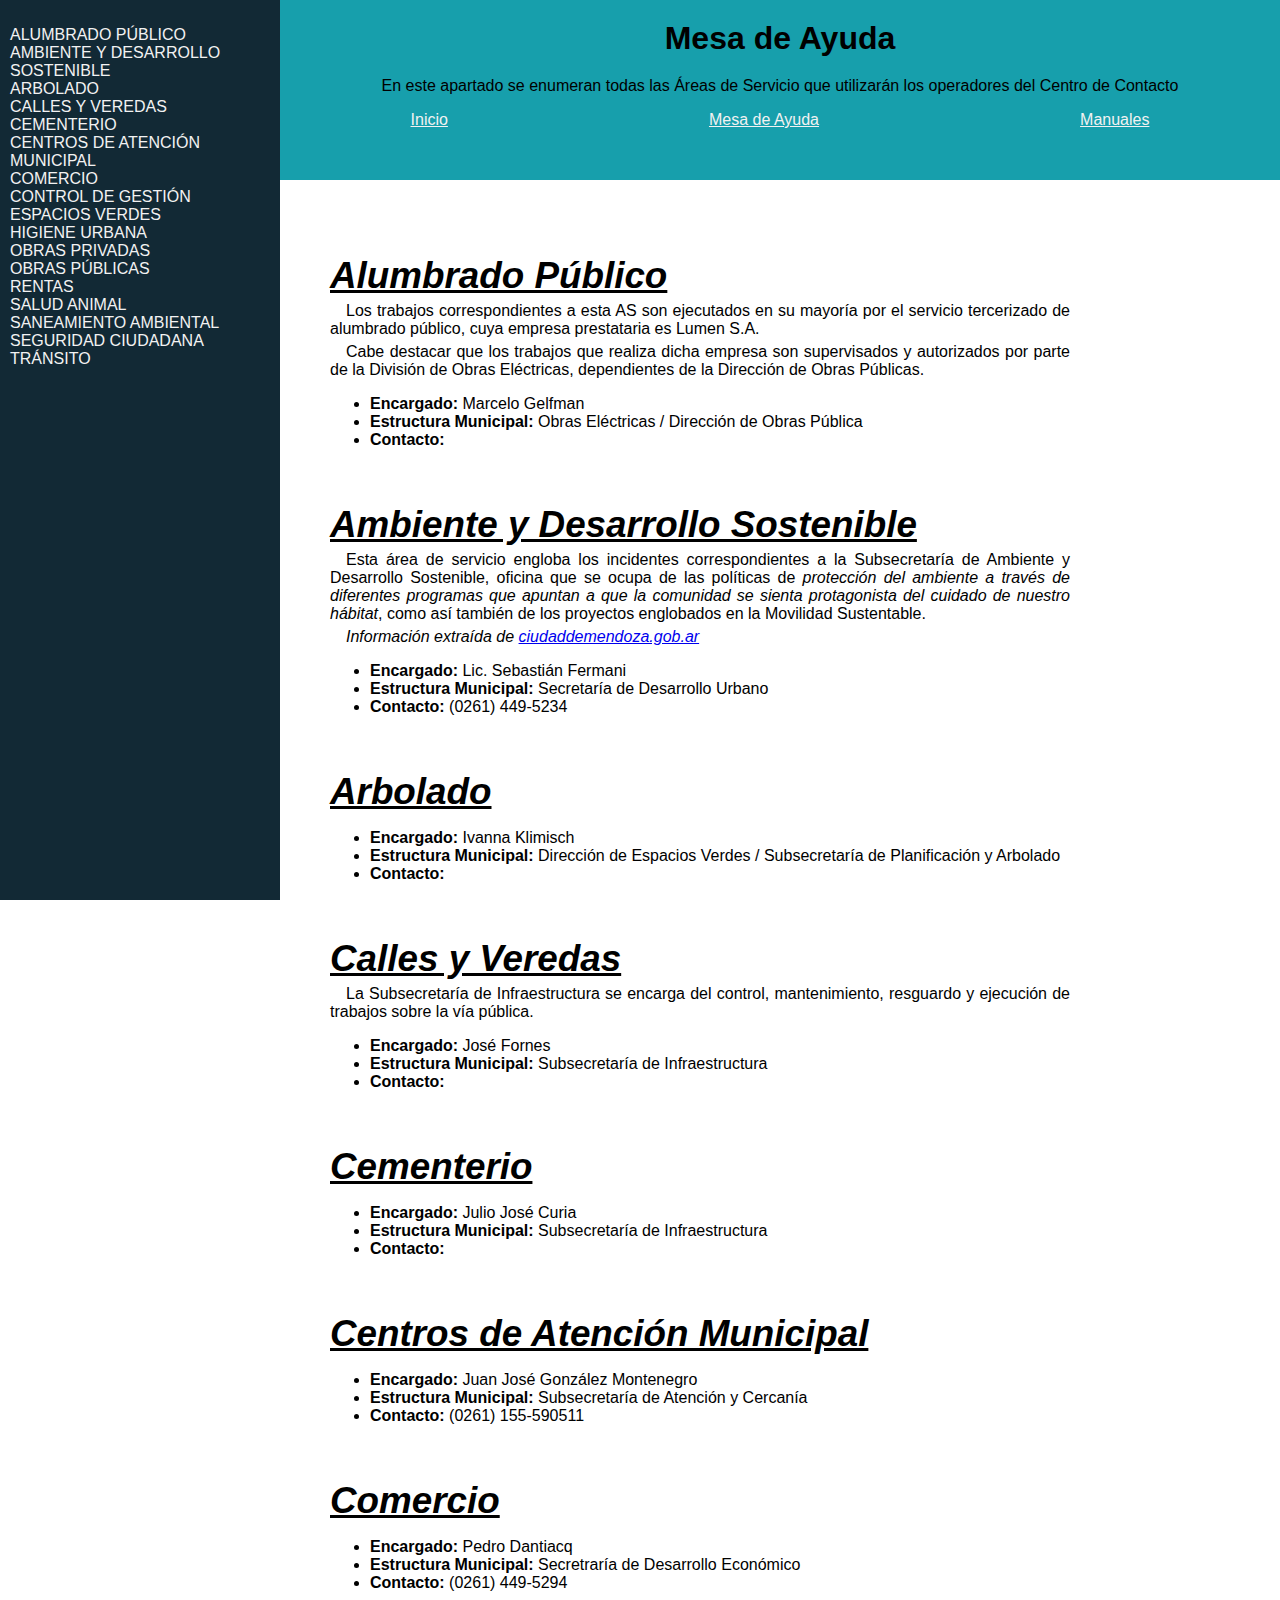
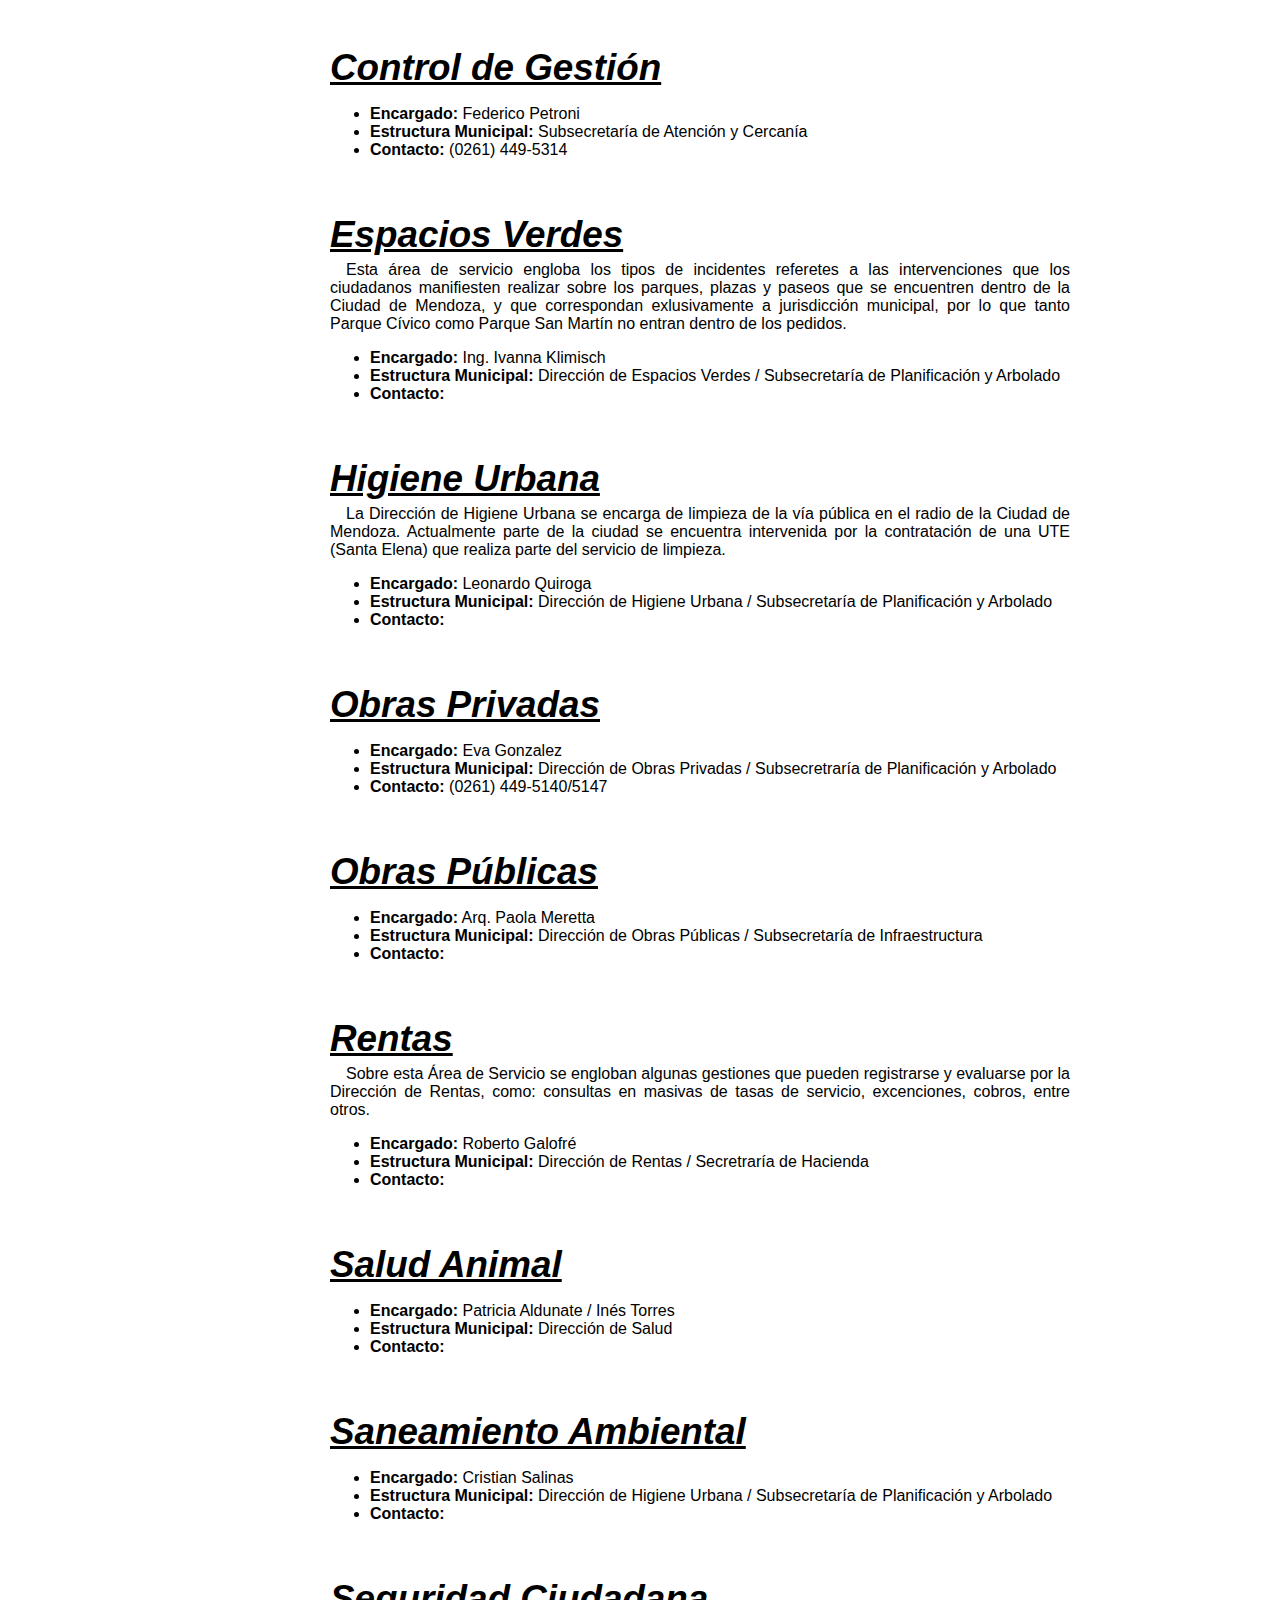
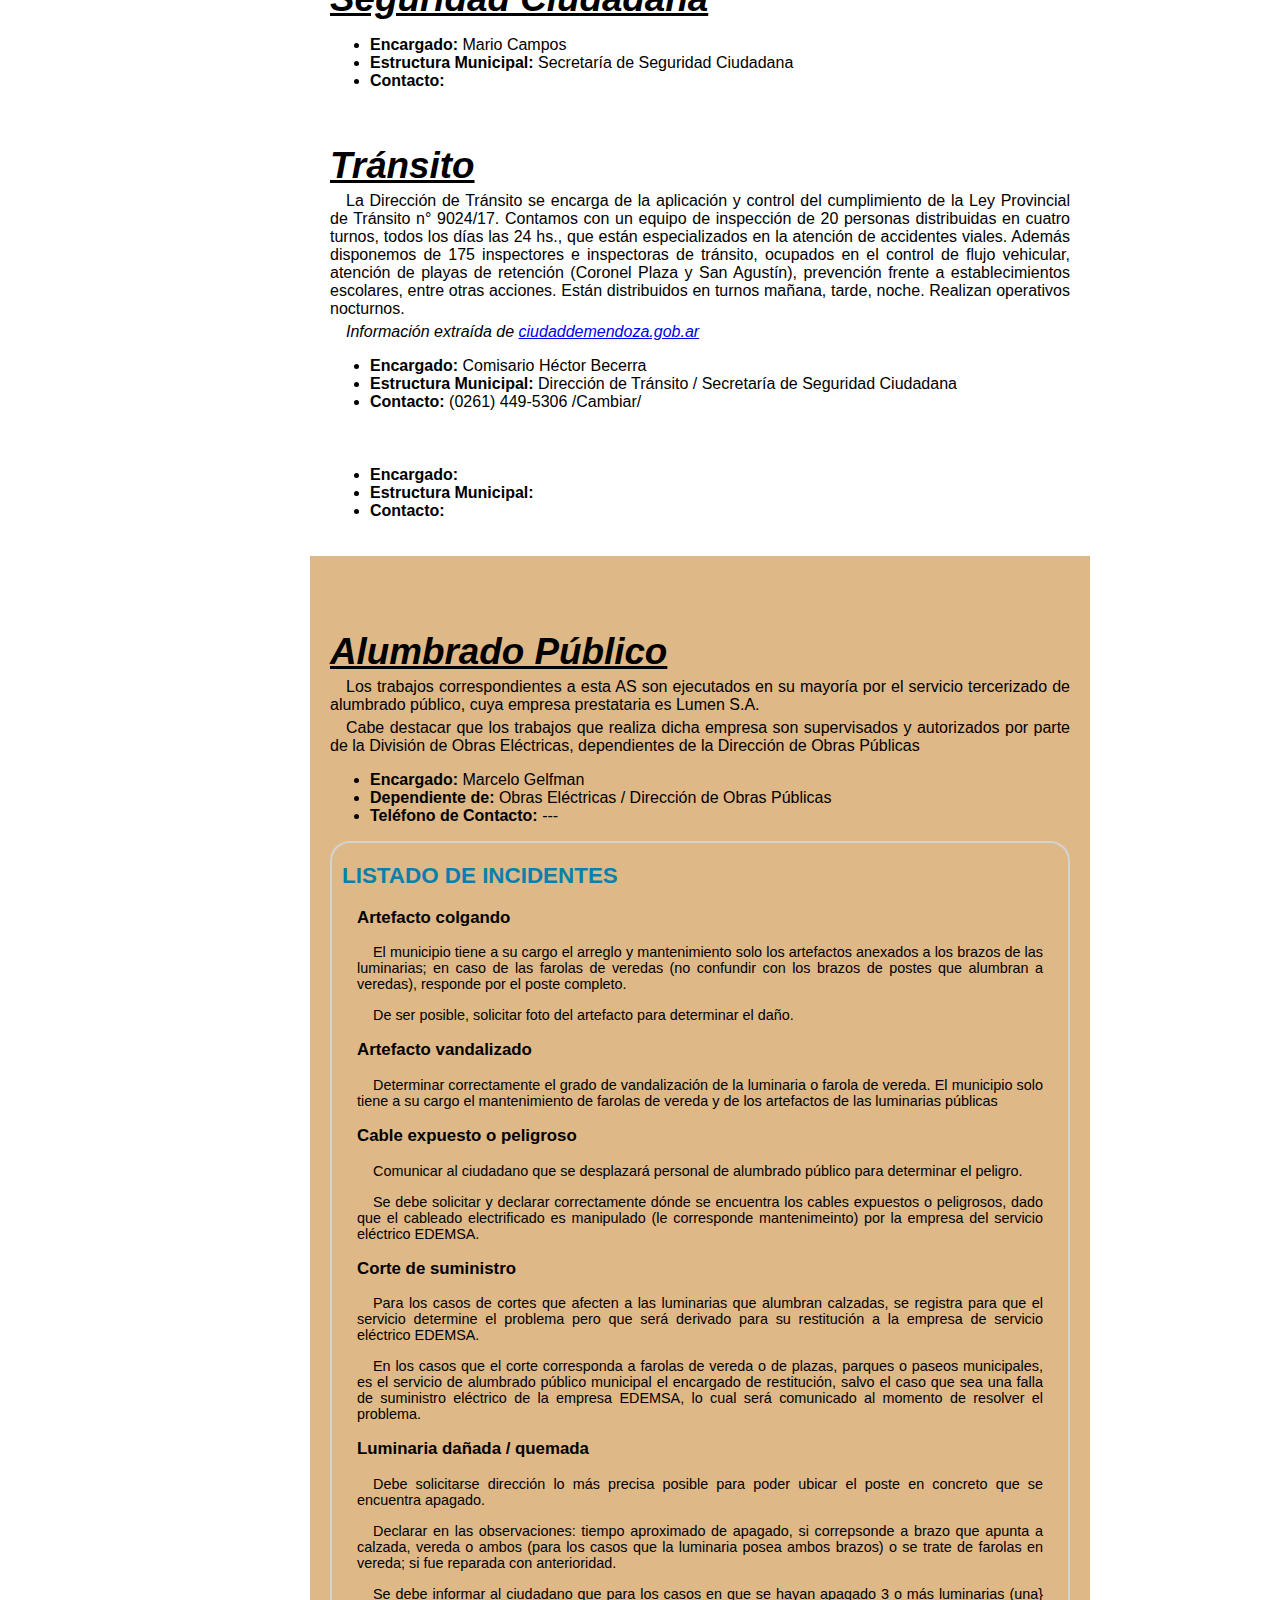
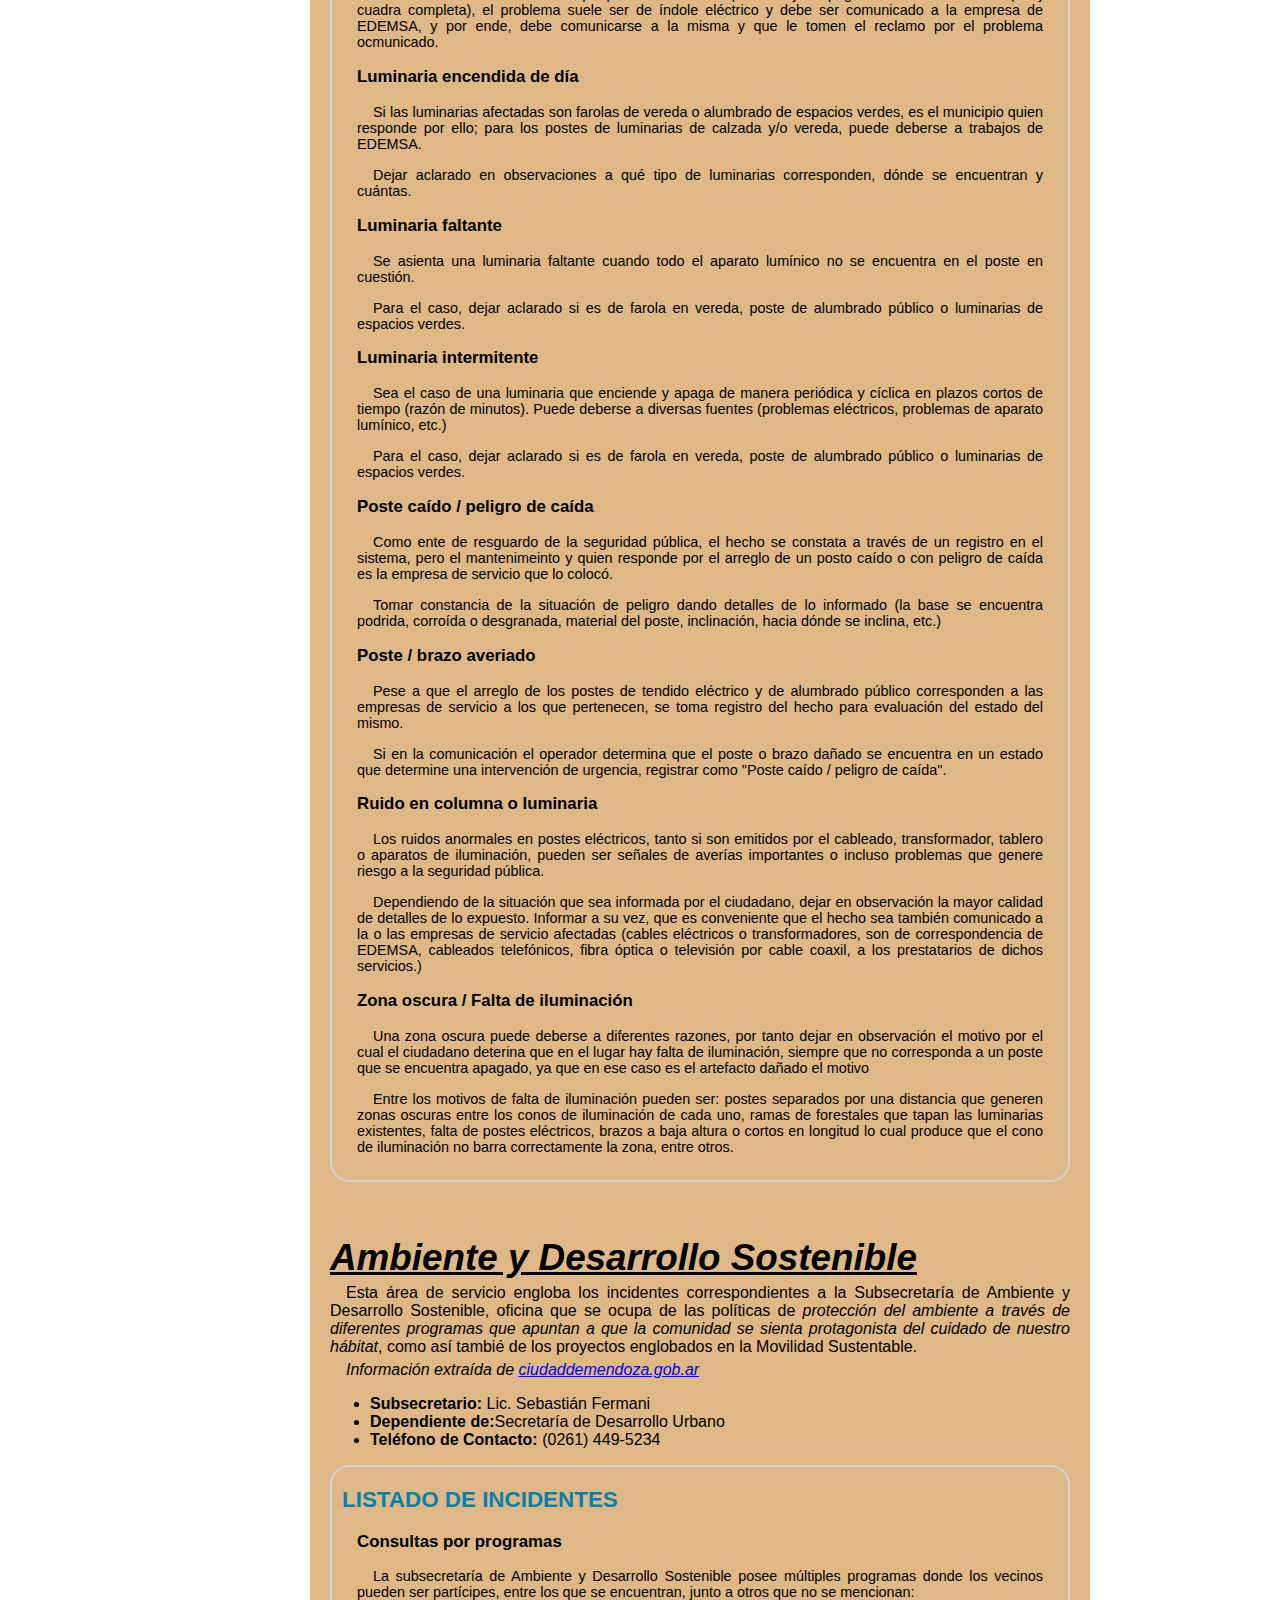
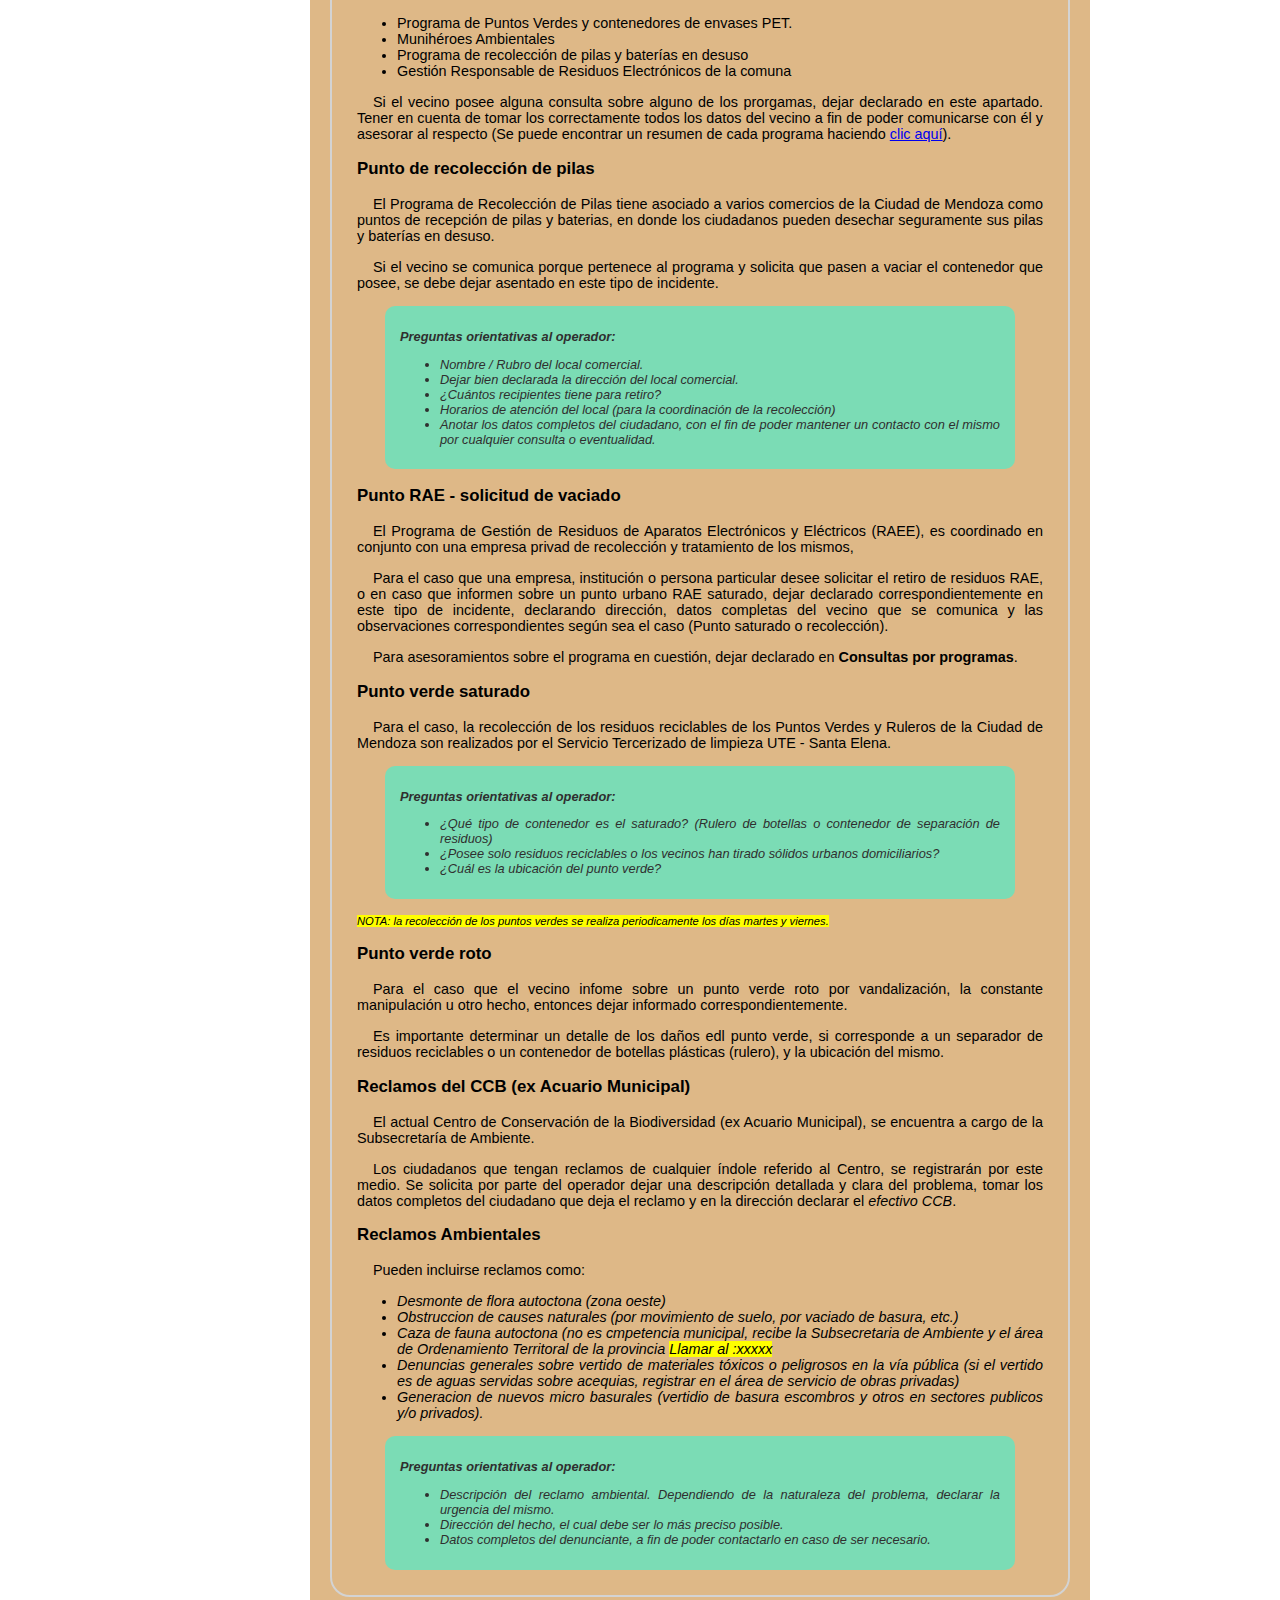
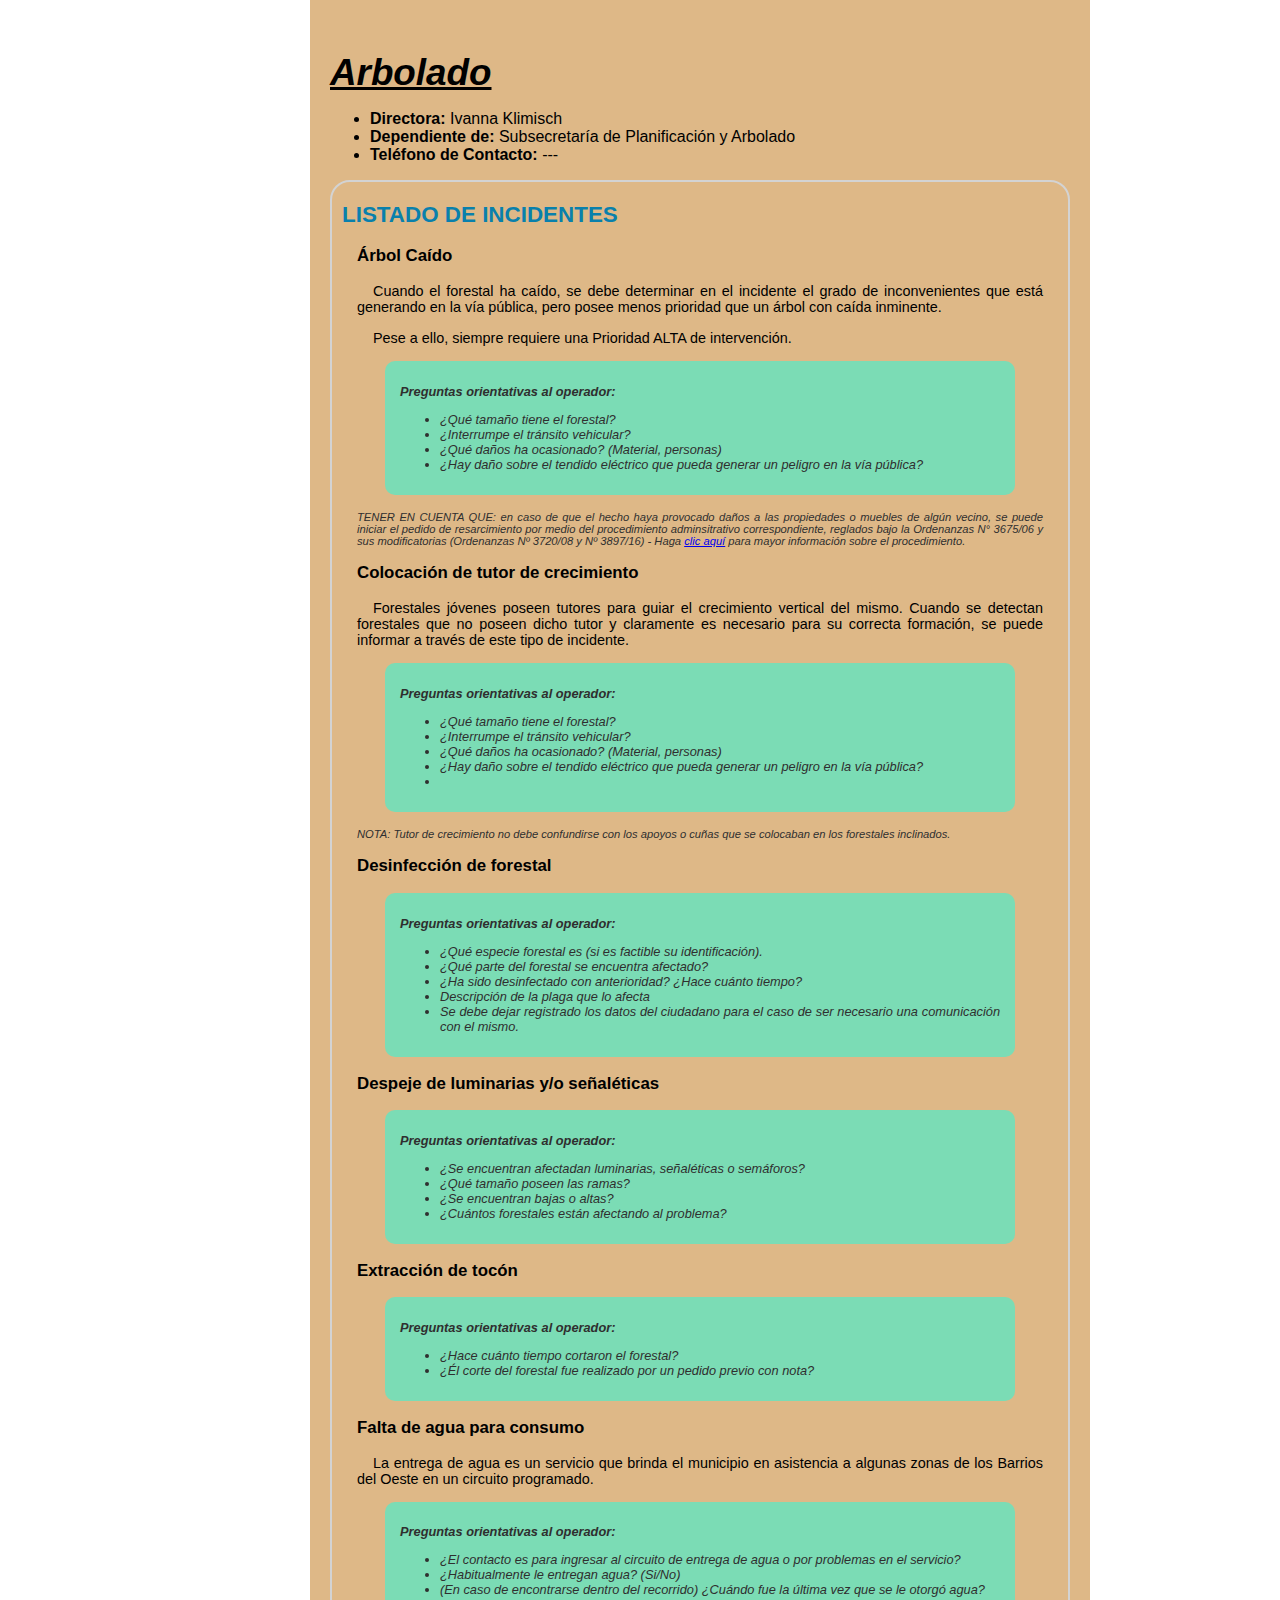
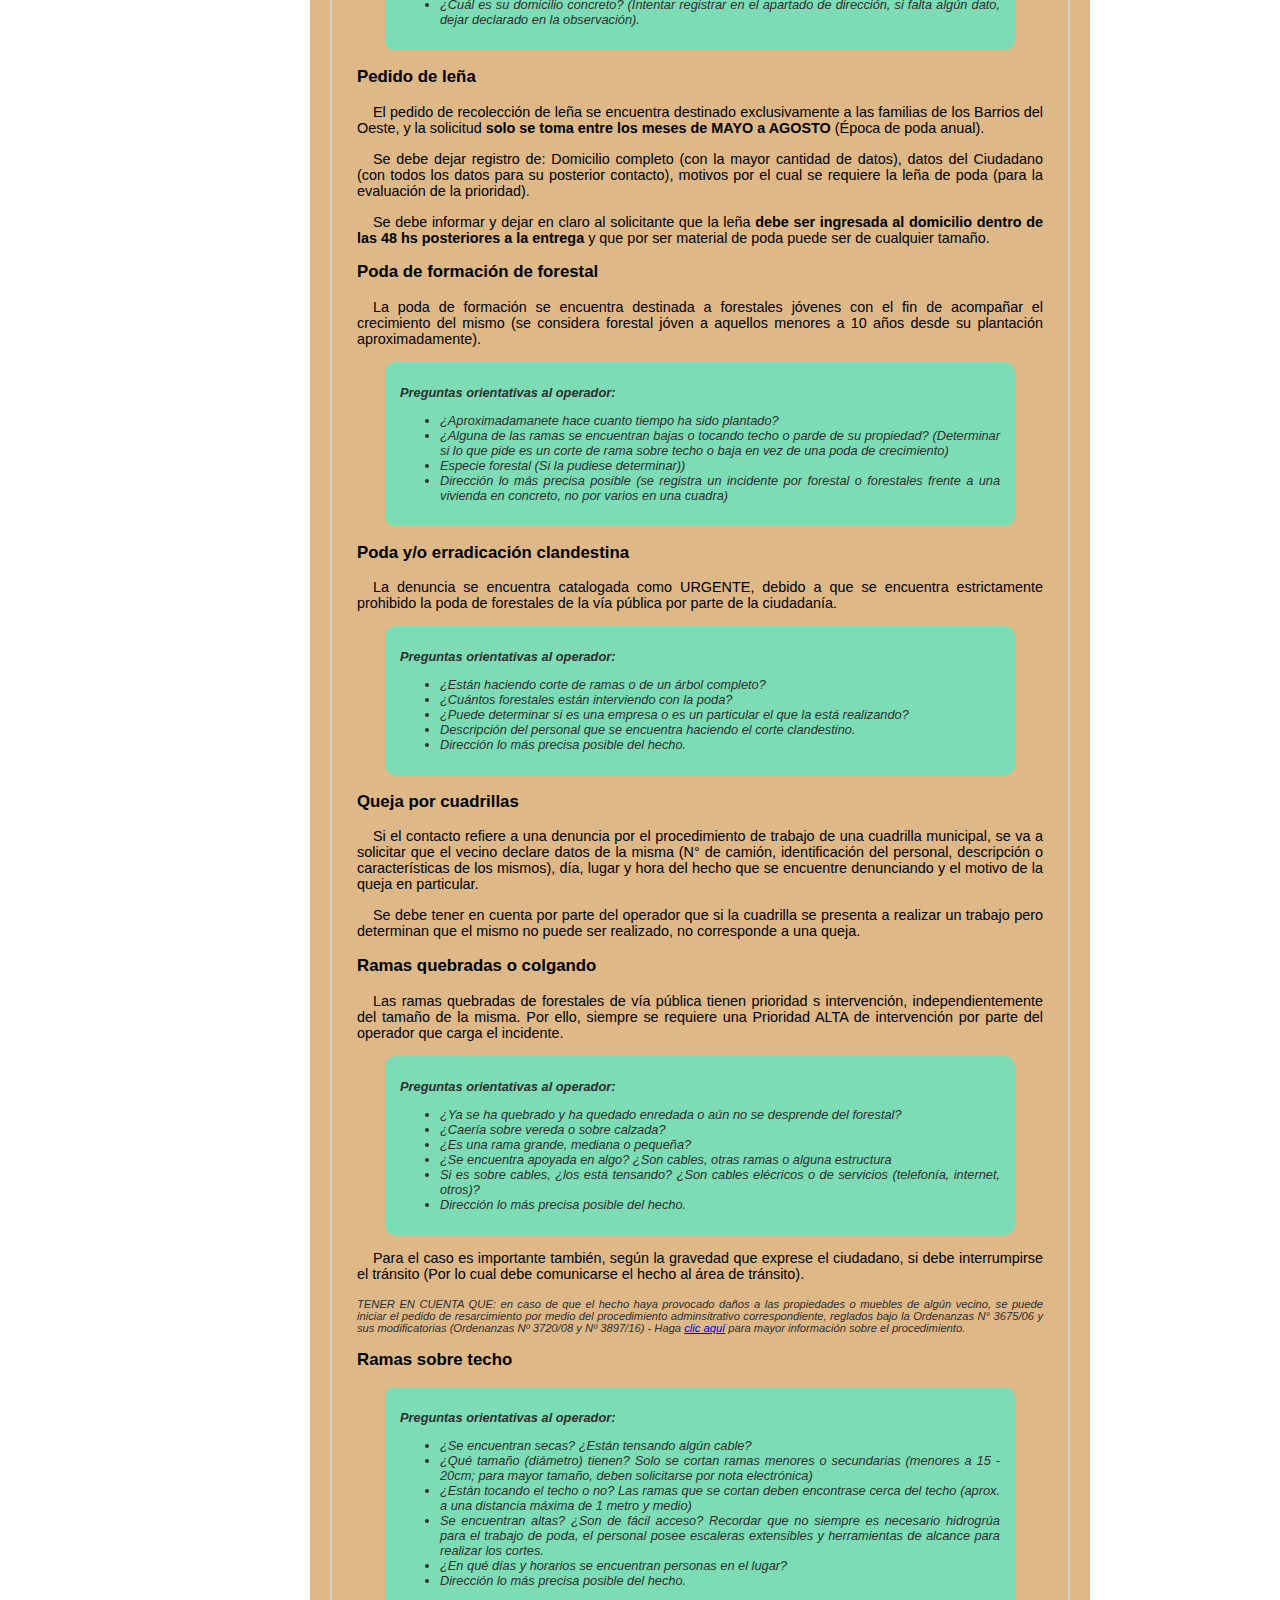
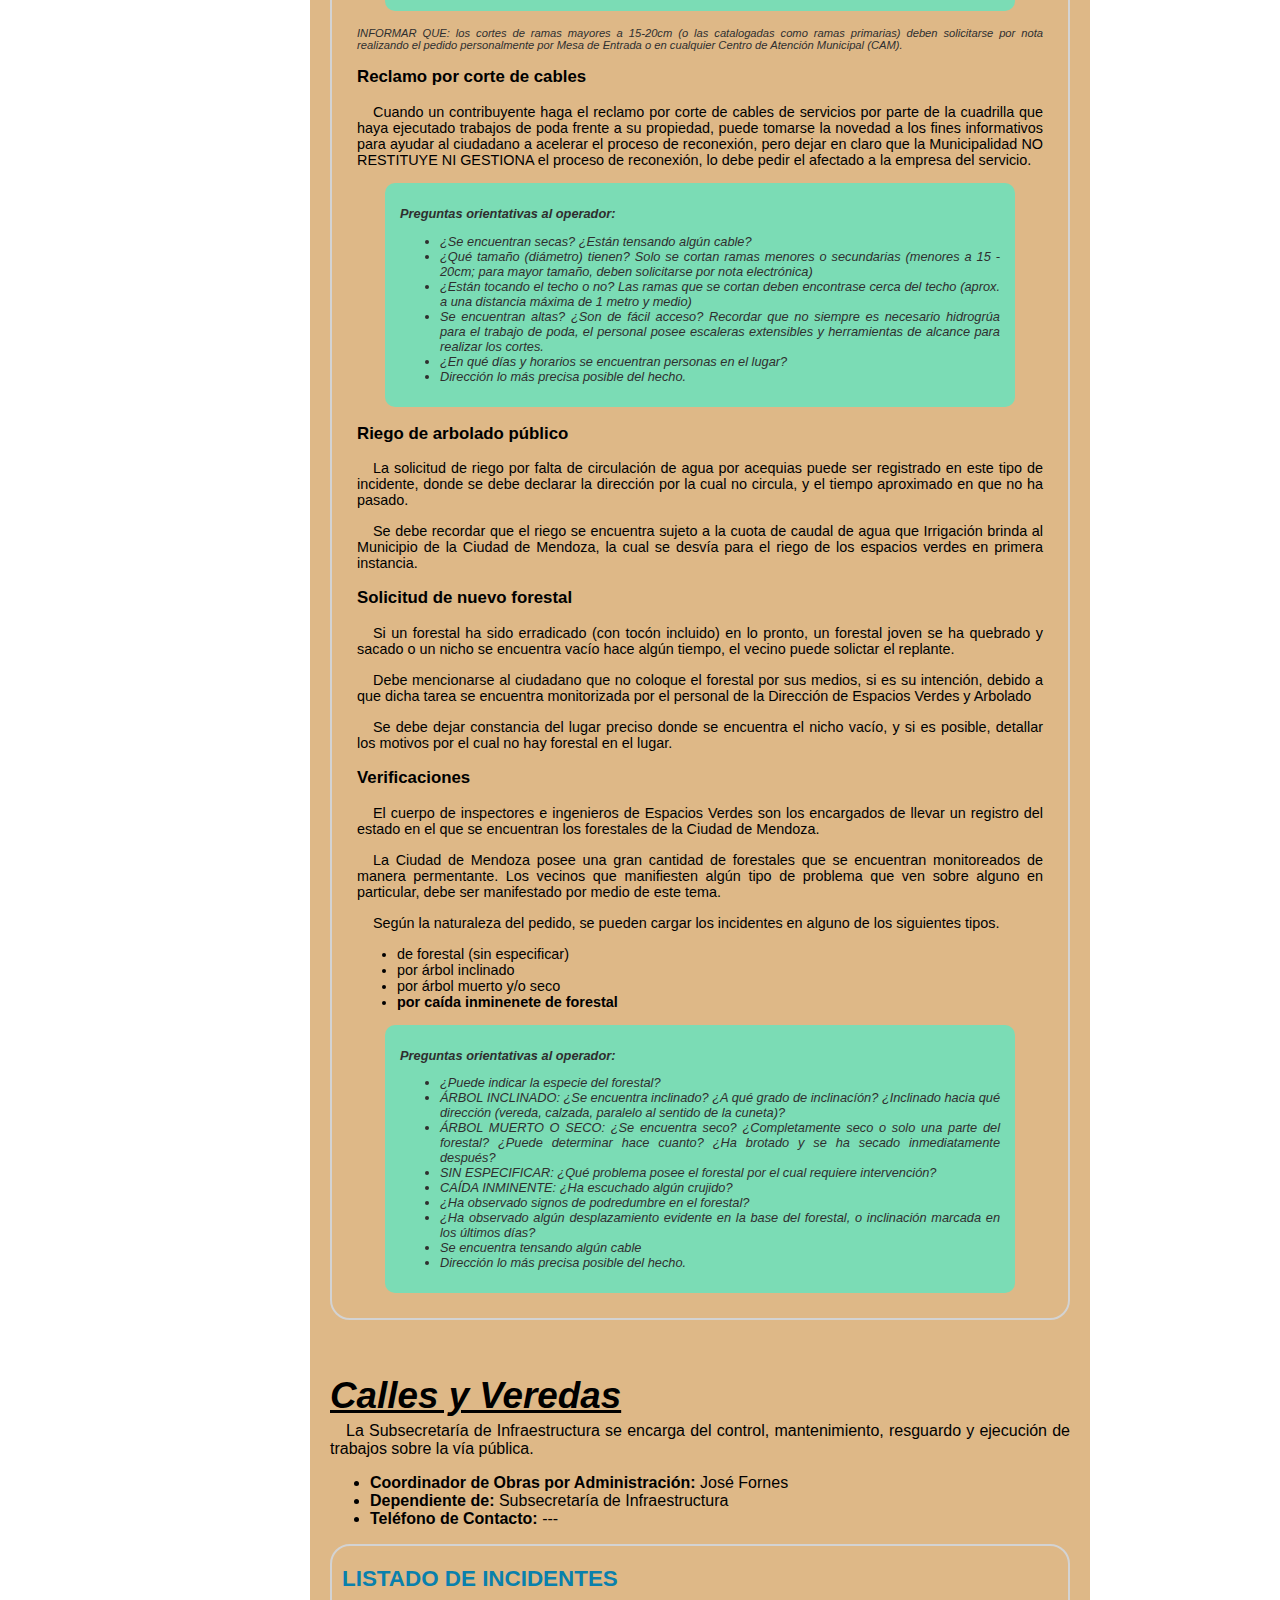
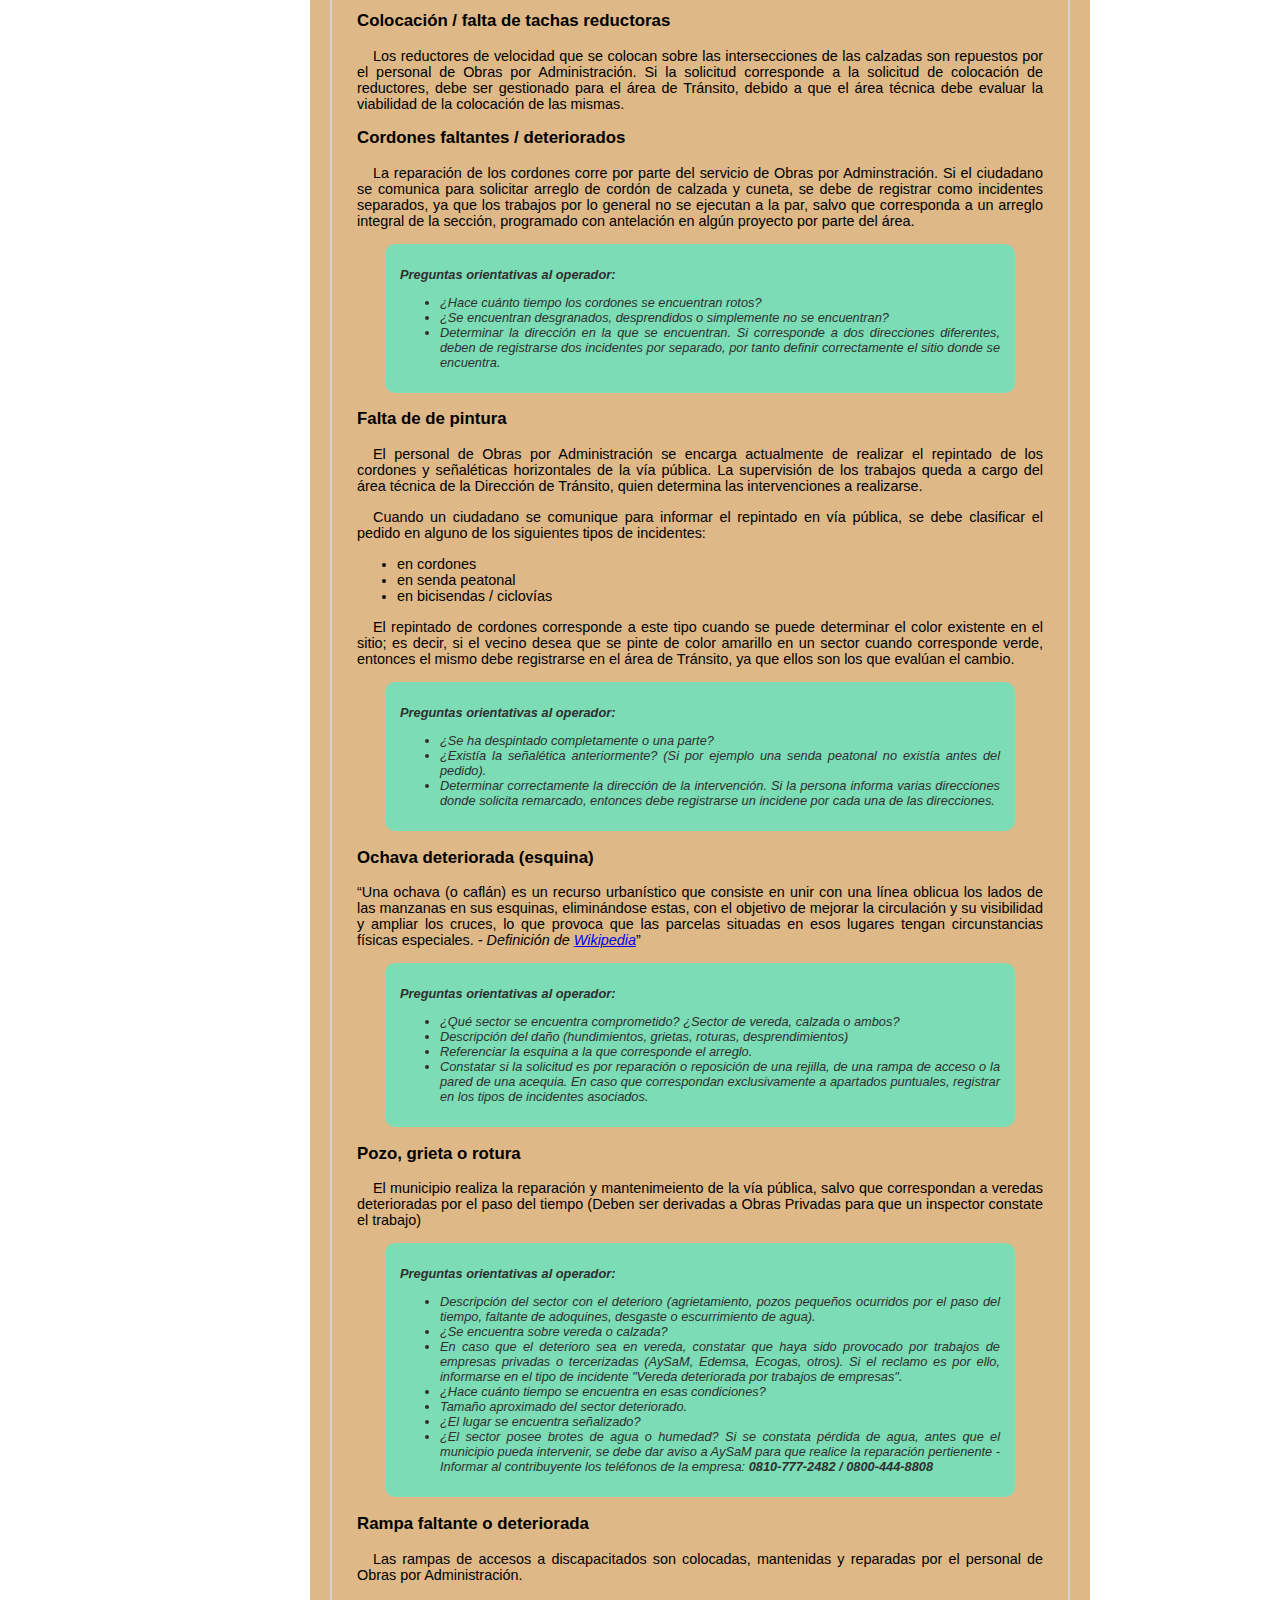
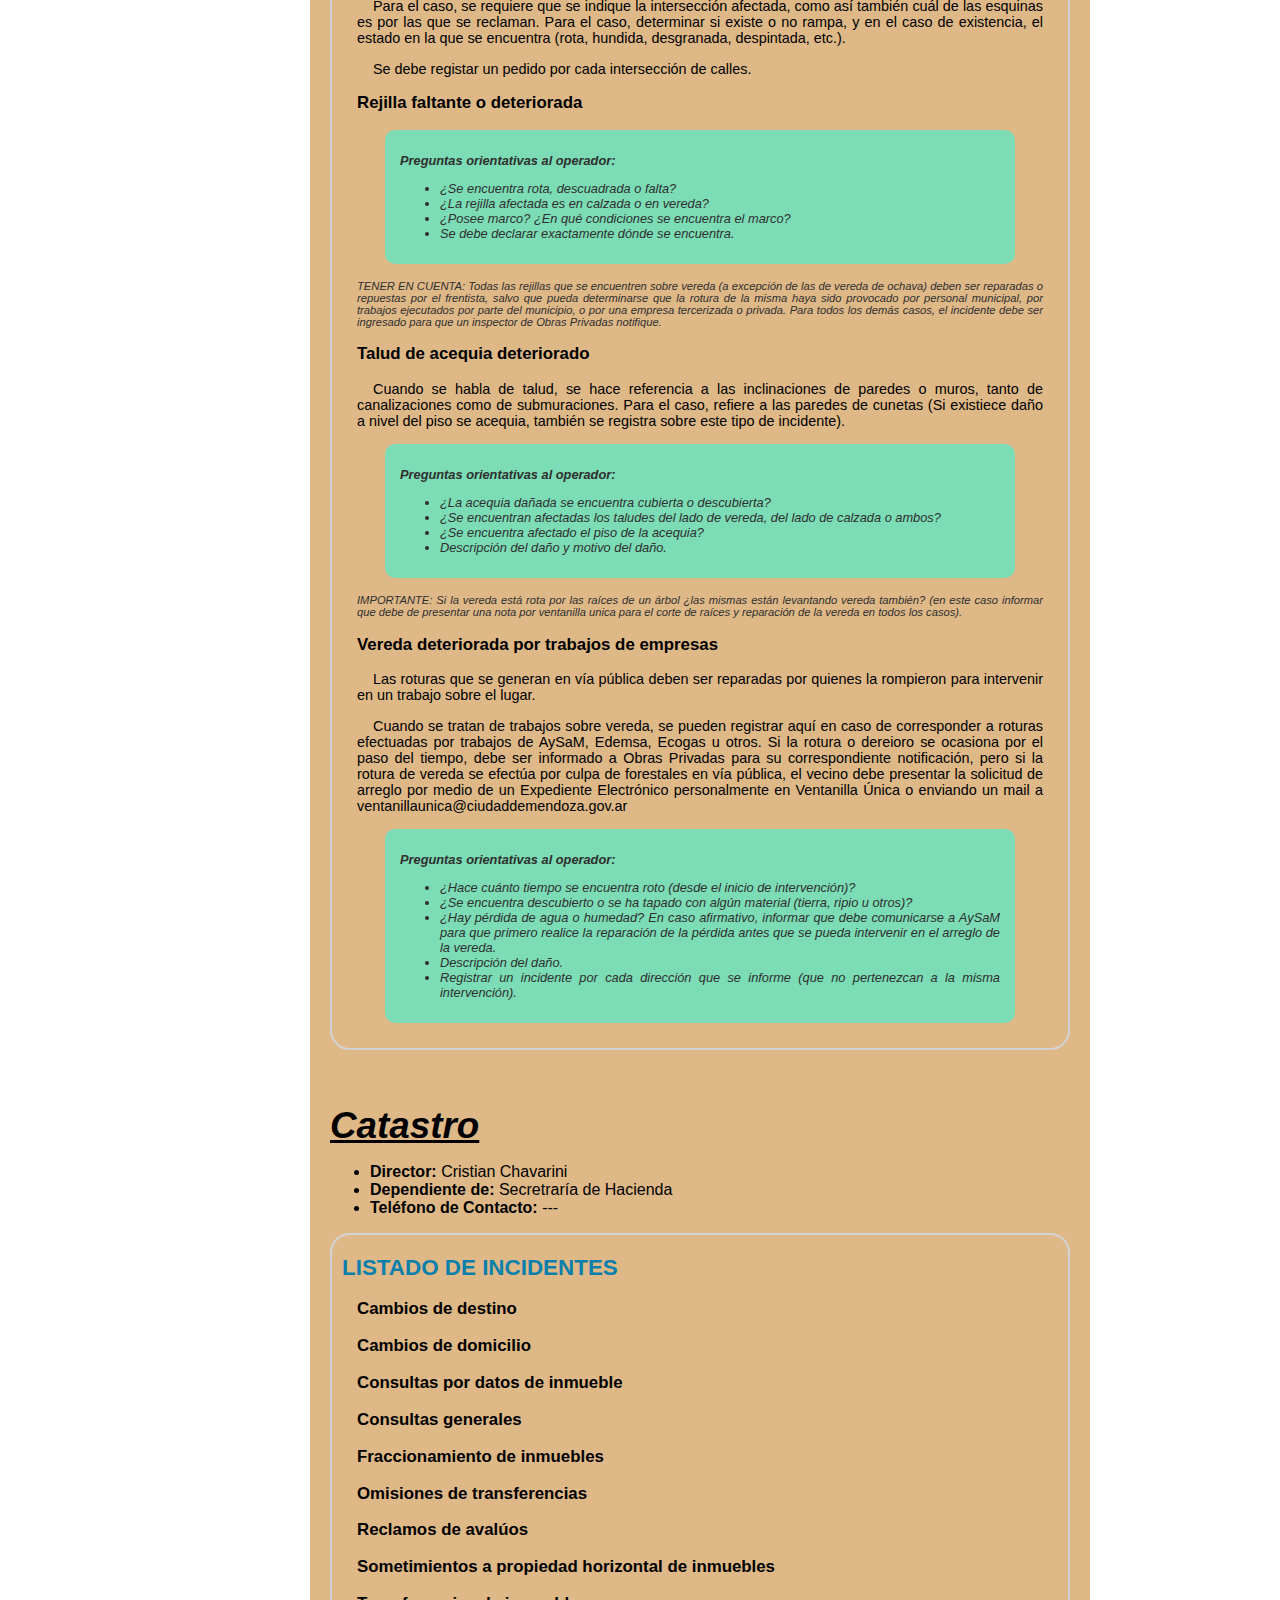
==== templates/mesa-ayuda-copia.html @ fb21051f "Add files via upload" ====
<!DOCTYPE html>
<html lang="es-ar">

<head>
    <meta charset="UTF-8">
    <meta http-equiv="X-UA-Compatible" content="IE=edge">
    <meta name="viewport" content="width=device-width, initial-scale=1.0">
    <link rel="stylesheet" href="../css/style.css">
    <title>Mesa de Ayuda</title>

    <!-- BOOTSTRAP CSS Link -->
    <link href="https://cdn.jsdelivr.net/npm/bootstrap@5.3.0-alpha1/dist/css/bootstrap.min.css" rel="stylesheet"
        integrity="sha384-GLhlTQ8iRABdZLl6O3oVMWSktQOp6b7In1Zl3/Jr59b6EGGoI1aFkw7cmDA6j6gD" crossorigin="anonymous">

</head>

<body>
    <nav id="nav-as" class="nav-as">
        <!--         <ul style="list-style: none;">
            <li><a href="#as-alumbrado-publico">Alumbrado Público</a></li>
            <ul class="subnav-as">
                <li>Artefacto colgando</li>
                <li>Artefacto vandalizado</li>
                <li>Cable expuesto o peligroso</li>
                <li>Corte de suministro</li>
                <li>Luminaria dañada / quemada</li>
                <li>Luminaria encendida de día</li>
                <li>Luminaria faltante</li>
                <li>Poste caído / peligro de caída</li>
                <li>Poste / brazo averiado</li>
                <li>Ruido en columna o luminaria</li>
                <li>Zona oscura / falta de iluminación</li>
            </ul>
            <li><a href="#as-ambiente">Ambiente y Desarrollo Sostenible</a></li>
            <ul class="subnav-as">
                <li>Consultas por programas</li>
                <li>Punto de recolección de pilas</li>
                <li>Punto RAE - solicitud de vaciado</li>
                <li>Punto verde saturado</li>
                <li>Punto verde roto</li>
                <li>Reclamos del CCB (ex Acuario Municipal)</li>
                <li>Reclamos ambientales</li>
            </ul>
            <li><a href="#as-arbolado">Arbolado</a></li>
            <ul class="subnav-as">
                <li>Árbol caído</li>
                <li>Colocación de tutor de crecimiento</li>
                <li>Desinfección de forestal</li>
                <li>Despeje de luminarias y/o señaléticas</li>
                <li>Extracción de tocón</li>
                <li>Falta de agua para consumo</li>
                <li>Pedido de leña</li>
                <li>Poda de formación de forestal</li>
                <li>Poda y/o erradicación clandestina</li>
                <li>Queja por cuadrillas</li>
                <li>Ramas quebradas o colgando</li>
                <li>Ramas sobre techo</li>
                <li>Reclamo por corte de cables</li>
                <li>Riego de arbolado público</li>
                <li>Solicitud de nuevo forestal</li>
                <li>Verificaciones de forestales</li>
            </ul>
            <li><a href="#as-calles-veredas">Calles y Veredas</a></li>
            <ul class="subnav-as">
                <li>Colocación / falta de tachas reductoras</li>
                <li>Cordones faltantes / deteriorados</li>
                <li>Falta de pintura</li>
                <li>Ochava deteriorada</li>
                <li>Pozo, grieta o rotura</li>
                <li>Rampa faltante o deteriorada</li>
                <li>Rejilla faltante o deteriorada</li>
                <li>Talud de acequia deteriorado</li>
                <li>Vereda deteriorada por trabajos de empresas</li>
            </ul>
            <li><a href="#as-catastro">Catastro</a></li>
            <ul class="subnav-as">
                <li>Cambios de destino</li>
                <li>Cambios de domicilio</li>
                <li>Consultas por datos de inmueble</li>
                <li>Consultas generales</li>
                <li>Fraccionamiento de inmuebles</li>
                <li>Omisiones de transferencias</li>
                <li>Reclamos de avalúos</li>
                <li>Sometimientos a propiedad horizontal de inmuebles</li>
                <li>Transferencias de inmuebles</li>
                <li>Unificación de inmuebles</li>
            </ul>
            <li><a href="#as-cementerio">Cementerio</a></li>
            <ul class="subnav-as">
                <li>Administración (Consultas)</li>
                <li>Arreglo de infraestructura</li>
                <li>Mantenimiento / Limpieza</li>
            </ul>
            <li><a href="#as-cam">Centros de Atención Municipal</a></li>
            <ul class="subnav-as">
                <li>C.A.M. Móvil</li>
                <li>Consulta expte - nota</li>
                <li>Otros</li>
            </ul>
            <li><a href="#as-comercio">Comercio</a></li>
            <ul class="subnav-as">
                <li>Cartelería en vereda</li>
                <li>Comercio con alimento en mal estado</li>
                <li>Consulta cert. manipulación de alimentos</li>
                <li>Elementos de seguridad</li>
                <li>Falta de habilitación comercial</li>
                <li>Local en malas condiciones de higiene</li>
                <li>Pensiones no autorizadas</li>
                <li>Ruidos molestos pór actividades de comercio</li>
                <li>Venta ambulante</li>
                <li>Venta de pirotecnia</li>
                <li>Venta de alcohol a menores</li>
                <li>Venta de alcohol no autorizado</li>
            </ul>
            <li><a href="#as-control-gestion">Control de Gestión</a></li>
            <ul class="subnav-as">
                <li>Consultas</li>
                <li>Felicitaciones</li>
                <li>Sugerencias</li>
            </ul>
            <li><a href="#as-desarrollo-economico">Desarrollo Económico</a></li>
            <ul class="subnav-as">
                <li></li>
            </ul>
            <li><a href="#as-espacios-verdes">Espacios Verdes</a></li>
            <ul class="subnav-as">
                <li>Alambrado o rejas rotas</li>
                <li>Banco de plaza dañado o sucio</li>
                <li>Baños rotos o sucios</li>
                <li>Césped o plantas secas y/o dañadas</li>
                <li>Equipamiento de estación saludable dañados</li>
                <li>Falta de pintura de mobiliario</li>
                <li>Falta o esceso de riego de plazas</li>
                <li>Fuente de agua dañada o electrificada</li>
                <li>Juego infantil dañado</li>
                <li>Limpieza de área de recreación</li>
                <li>Mobiliario u ornamentación dañado o faltante (cestos, bebederos, etc.)</li>
                <li>Monumento dañado</li>
                <li>Paredes y/o lugares grafitados</li>
                <li>Parque Central</li>
                <li>Parque O'Higgins</li>
                <li>Queja por encargado de plaza o paseo</li>
                <li>Vereda o piso roto</li>
            </ul>
            <li><a href="#as-higiene-urbana">Higiene Urbana</a></li>
            <ul class="subnav-as">
                <li>Basura domiciliaria en día no permitido</li>
                <li>Basura domiciliaria fuera de horario</li>
                <li>Basura domiciliaria no retirada</li>
                <li>Cestos papeleros dañados</li>
                <li>Cestos papeleros llenos</li>
                <li>Contenedor dañado</li>
                <li>Contenedor saturado</li>
                <li>Limpieza de calzada</li>
                <li>Limpieza de zanjas o acequias</li>
                <li>Presencia de aguas servidas o residuales</li>
                <li>Retiro de animal muerto</li>
                <li>Retiro de escrombros en vías pública</li>
                <li>Retiro de remanentes en vía pública</li>
                <li>Retiro de residuoss varios em vía pública</li>
                <li>Solicitud de nuevo contenedor</li>
                <li>Taponamiento de acequia con desborde</li>
                <li>Vuelcos y derrames de efluentes líquidos</li>
            </ul>
            <li><a href="#as-obras-privadas">Obras Privadas</a></li>
            <ul class="subnav-as">
                <li>Aguas servidas</li>
                <li>Baldío cerrado con malas condiciones de higiene</li>
                <li>Baldío sin cierre o con cierre roto</li>
                <li>Baño químico de obra civil en vía pública</li>
                <li>Camión de obra obstruye la vía pública</li>
                <li>Construcción sin permiso o sin cartel de Obra</li>
                <li>Contenedor de obra privada en vía pública</li>
                <li>Inspección de ascensores</li>
                <li>Materiales de construcción en vía pública</li>
                <li>Obra paralizada o abandonada</li>
                <li>Poste de obra privada en mal estado</li>
                <li>Riesgo a terceros / Falta de protección</li>
                <li>Riesgo a terceros / Vallado mal colocado</li>
                <li>Ruidos de obras fuera de los horarios permitidos</li>
                <li>Verificación de veredas en mal estado</li>
                <li>Verificación por falta de cestos de residuos</li>
                <li>Verificación por falta de placa numérica</li>
                <li>Verificación por inmueble abandonado</li>
                <li>Verificación por potencial derrumbe de inmueble</li>
            </ul>
            <li><a href="#as-obras-publicas">Obras Públicas</a></li>
            <ul class="subnav-as">
                <li>Daños a personas</li>
                <li>Estado de una locación municipal (inmueble municipal)</li>
                <li>Limpieza de obra vial</li>
                <li>Paralización de obra municipal</li>
                <li>Restos de obra sin recoger</li>
            </ul>
            <li><a href="#as-rentas">Rentas</a></li>
            <ul class="subnav-as">
                <li>Boleto municipal no recepcionada (en Capital)</li>
                <li>Boleto municipal no recepcionada (Fuera de Capital)</li>
                <li>Boleto municipal mal entregado</li>
            </ul>
            <li><a href="#as-salud-animal">Salud Animal</a></li>
            <ul class="subnav-as">
                <li>Animales en estado de abandono</li>
                <li>Animales enfermos en vía pública</li>
                <li>Animales vagabundos</li>
                <li>Consultas de móvil veterinario</li>
                <li>Maltrato animal</li>
                <li>Situación de mordedura</li>
            </ul>
            <li><a href="#as-saneamiento-ambiental">Saneamiento Ambiental</a></li>
            <ul class="subnav-as">
                <li>Cebos por pericotes en vía pública</li>
                <li>Desinfección de aberturas de fachadas</li>
                <li>Fumigación de dependencias municipales</li>
                <li>Saneamientos varios (Desinfección por pulgas, cucarachas, hormigas)</li>
            </ul>
            <li><a href="#as-seguridad-ciudadana">Seguridad Ciudadana</a></li>
            <ul class="subnav-as">
                <li>Alarmas de comercio (horario nocturno)</li>
                <li>Código de Convivencia</li>
                <li>Disturbios en vía pública</li>
                <li>Personas en situación de vulnerabilidad</li>
            </ul>
            <li><a href="#as-transito">Tránsito</a></li>
            <ul class="subnav-as">
                <li>Alarma de comercio (horario diurno)</li>
                <li>Auto en estado de abandono</li>
                <li>Auto mal estacionado</li>
                <li>Código de Convivencia (Ruidos Molestos)</li>
                <li>Recolección informal</li>
                <li>Remarcado de cordón</li>
                <li>Semáforos</li>
                <li>Señalética Rota</li>
                <li>Siniestro Vial</li>
            </ul>
        </ul> -->
    </nav>

    <header>
        <div class="div-header">
            <h1>Mesa de Ayuda</h1>
            <p>En este apartado se enumeran todas las Áreas de Servicio que utilizarán los operadores del Centro de
                Contacto</p>
        </div>
        <div class="nav-header">
            <a href="../index.html">Inicio</a>
            <a href="mesa-ayuda.html">Mesa de Ayuda</a>
            <a href="manuales.html">Manuales</a>
        </div>
    </header>

    <main id="main-mesa-ayuda" class="main-as">
    </main>


    <main class="main-as" style="background-color: burlywood;">
        <!-- ALUMBRADO PÚBLICO: para revisión -->
        <section id="as-alumbrado-publico">
            <h2>Alumbrado Público</h2>
            <p>Los trabajos correspondientes a esta AS son ejecutados en su mayoría por el servicio tercerizado de
                alumbrado público, cuya empresa prestataria es Lumen S.A.</p>
            <p>Cabe destacar que los trabajos que realiza dicha empresa son supervisados y autorizados por parte de la
                División de Obras Eléctricas, dependientes de la Dirección de Obras Públicas</p>
            <article>
                <ul>
                    <li><b>Encargado:</b> Marcelo Gelfman</li>
                    <li><b>Dependiente de:</b> Obras Eléctricas / Dirección de Obras Públicas</li>
                    <li><b>Teléfono de Contacto:</b> --- </li>
                </ul>
            </article>
            <article class="article-incidente">
                <h2>Listado de Incidentes</h2>
                <div class="container-incidente">
                    <h3>Artefacto colgando</h3>
                    <p>El municipio tiene a su cargo el arreglo y mantenimiento solo los artefactos anexados a los
                        brazos de las luminarias; en caso de las farolas de veredas (no confundir con los brazos de
                        postes que alumbran a veredas), responde por el
                        poste completo.</p>
                    <p>De ser posible, solicitar foto del artefacto para determinar el daño.</p>
                </div>
                <div class="container-incidente">
                    <h3>Artefacto vandalizado</h3>
                    <p>Determinar correctamente el grado de vandalización de la luminaria o farola de vereda. El
                        municipio solo tiene a su cargo el mantenimiento de farolas de vereda y de los artefactos de las
                        luminarias públicas</p>
                </div>
                <div class="container-incidente">
                    <h3>Cable expuesto o peligroso</h3>
                    <p>Comunicar al ciudadano que se desplazará personal de alumbrado público para determinar el
                        peligro.
                    </p>
                    <p>Se debe solicitar y declarar correctamente dónde se encuentra los cables expuestos o peligrosos,
                        dado que el cableado electrificado es manipulado (le corresponde mantenimeinto) por la empresa
                        del servicio eléctrico EDEMSA.</p>
                </div>
                <div class="container-incidente">
                    <h3>Corte de suministro</h3>
                    <p>Para los casos de cortes que afecten a las luminarias que alumbran calzadas, se registra para que
                        el servicio determine el problema pero que será derivado para su restitución a la empresa de
                        servicio eléctrico EDEMSA.</p>
                    <p>En los casos que el corte corresponda a farolas de vereda o de plazas, parques o paseos
                        municipales, es el servicio de alumbrado público municipal el encargado de restitución, salvo el
                        caso que sea una falla de suministro eléctrico
                        de la empresa EDEMSA, lo cual será comunicado al momento de resolver el problema.</p>
                </div>
                <div class="container-incidente">
                    <h3>Luminaria dañada / quemada</h3>
                    <p>Debe solicitarse dirección lo más precisa posible para poder ubicar el poste en concreto que se
                        encuentra apagado.</p>
                    <p>Declarar en las observaciones: tiempo aproximado de apagado, si correpsonde a brazo que apunta a
                        calzada, vereda o ambos (para los casos que la luminaria posea ambos brazos) o se trate de
                        farolas en vereda; si fue reparada con anterioridad.
                    </p>
                    <p>Se debe informar al ciudadano que para los casos en que se hayan apagado 3 o más luminarias (una}
                        cuadra completa), el problema suele ser de índole eléctrico y debe ser comunicado a la empresa
                        de EDEMSA, y por ende, debe comunicarse
                        a la misma y que le tomen el reclamo por el problema ocmunicado.
                    </p>
                </div>
                <div class="container-incidente">
                    <h3>Luminaria encendida de día</h3>
                    <p>Si las luminarias afectadas son farolas de vereda o alumbrado de espacios verdes, es el municipio
                        quien responde por ello; para los postes de luminarias de calzada y/o vereda, puede deberse a
                        trabajos de EDEMSA.</p>
                    <p>Dejar aclarado en observaciones a qué tipo de luminarias corresponden, dónde se encuentran y
                        cuántas.</p>
                </div>
                <div class="container-incidente">
                    <h3>Luminaria faltante</h3>
                    <p>Se asienta una luminaria faltante cuando todo el aparato lumínico no se encuentra en el poste en
                        cuestión.</p>
                    <p>Para el caso, dejar aclarado si es de farola en vereda, poste de alumbrado público o luminarias
                        de espacios verdes.</p>
                </div>
                <div class="container-incidente">
                    <h3>Luminaria intermitente</h3>
                    <p>Sea el caso de una luminaria que enciende y apaga de manera periódica y cíclica en plazos cortos
                        de tiempo (razón de minutos). Puede deberse a diversas fuentes (problemas eléctricos, problemas
                        de aparato lumínico, etc.)</p>
                    <p>Para el caso, dejar aclarado si es de farola en vereda, poste de alumbrado público o luminarias
                        de espacios verdes.</p>
                </div>
                <div class="container-incidente">
                    <h3>Poste caído / peligro de caída</h3>
                    <p>Como ente de resguardo de la seguridad pública, el hecho se constata a través de un registro en
                        el sistema, pero el mantenimeinto y quien responde por el arreglo de un posto caído o con
                        peligro de caída es la empresa de servicio que
                        lo colocó.</p>
                    <p>Tomar constancia de la situación de peligro dando detalles de lo informado (la base se encuentra
                        podrida, corroída o desgranada, material del poste, inclinación, hacia dónde se inclina, etc.)
                    </p>
                </div>
                <div class="container-incidente">
                    <h3>Poste / brazo averiado</h3>
                    <p>Pese a que el arreglo de los postes de tendido eléctrico y de alumbrado público corresponden a
                        las empresas de servicio a los que pertenecen, se toma registro del hecho para evaluación del
                        estado del mismo.</p>
                    <p>Si en la comunicación el operador determina que el poste o brazo dañado se encuentra en un estado
                        que determine una intervención de urgencia, registrar como "Poste caído / peligro de caída".</p>
                </div>
                <div class="container-incidente">
                    <h3>Ruido en columna o luminaria</h3>
                    <p>Los ruidos anormales en postes eléctricos, tanto si son emitidos por el cableado, transformador,
                        tablero o aparatos de iluminación, pueden ser señales de averías importantes o incluso problemas
                        que genere riesgo a la seguridad pública.
                    </p>
                    <p>Dependiendo de la situación que sea informada por el ciudadano, dejar en observación la mayor
                        calidad de detalles de lo expuesto. Informar a su vez, que es conveniente que el hecho sea
                        también comunicado a la o las empresas de servicio
                        afectadas (cables eléctricos o transformadores, son de correspondencia de EDEMSA, cableados
                        telefónicos, fibra óptica o televisión por cable coaxil, a los prestatarios de dichos
                        servicios.)</p>
                </div>
                <div class="container-incidente">
                    <h3>Zona oscura / Falta de iluminación</h3>
                    <p>Una zona oscura puede deberse a diferentes razones, por tanto dejar en observación el motivo por
                        el cual el ciudadano deterina que en el lugar hay falta de iluminación, siempre que no
                        corresponda a un poste que se encuentra apagado,
                        ya que en ese caso es el artefacto dañado el motivo</p>
                    <p>Entre los motivos de falta de iluminación pueden ser: postes separados por una distancia que
                        generen zonas oscuras entre los conos de iluminación de cada uno, ramas de forestales que tapan
                        las luminarias existentes, falta de postes
                        eléctricos, brazos a baja altura o cortos en longitud lo cual produce que el cono de iluminación
                        no barra correctamente la zona, entre otros.</p>
                </div>
            </article>
        </section>

        <!-- AMBIENTE Y DESARROLLO SOSTENIBLE -->
        <section id="as-ambiente">
            <h2>Ambiente y Desarrollo Sostenible</h2>
            <p> Esta área de servicio engloba los incidentes correspondientes a la Subsecretaría de Ambiente y
                Desarrollo Sostenible, oficina que se ocupa de las políticas de <i>protección del ambiente a través de
                    diferentes programas que apuntan a que la comunidad se sienta protagonista del cuidado de nuestro
                    hábitat</i>,
                como así tambié de los proyectos englobados en la Movilidad Sustentable.</p>
            <p><i>Información extraída de <a
                        href="https://ciudaddemendoza.gob.ar/secretaria-planificacion-infraestructura-y-ambiente/subsecretaria-de-desarrollo-urbano/"
                        target="_blank">ciudaddemendoza.gob.ar</a></i></p>
            <article>
                <ul>
                    <li><b>Subsecretario:</b> Lic. Sebastián Fermani</li>
                    <li><b>Dependiente de:</b>Secretaría de Desarrollo Urbano</li>
                    <li><b>Teléfono de Contacto:</b> (0261) 449-5234 </li>
                </ul>
            </article>
            <article class="article-incidente">
                <h2>Listado de Incidentes</h2>
                <div class="container-incidente">
                    <h3>Consultas por programas</h3>
                    <p>La subsecretaría de Ambiente y Desarrollo Sostenible posee múltiples programas donde los vecinos
                        pueden ser partícipes, entre los que se encuentran, junto a otros que no se mencionan:</p>
                    <ul>
                        <li>Programa de Puntos Verdes y contenedores de envases PET.</li>
                        <li>Munihéroes Ambientales</li>
                        <li>Programa de recolección de pilas y baterías en desuso</li>
                        <li>Gestión Responsable de Residuos Electrónicos de la comuna</li>
                    </ul>
                    <p>Si el vecino posee alguna consulta sobre alguno de los prorgamas, dejar declarado en este
                        apartado. Tener en cuenta de tomar los correctamente todos los datos del vecino a fin de poder
                        comunicarse con él y asesorar al respecto (Se
                        puede encontrar un resumen de cada programa haciendo <a
                            href="https://ciudaddemendoza.gob.ar/secretaria-de-seguridad-ciudadana/transito/"
                            target="_blank">clic aquí</a>).</p>
                </div>
                <div class="container-incidente">
                    <h3>Punto de recolección de pilas</h3>
                    <p>El Programa de Recolección de Pilas tiene asociado a varios comercios de la Ciudad de Mendoza
                        como puntos de recepción de pilas y baterias, en donde los ciudadanos pueden desechar
                        seguramente sus pilas y baterías en desuso.</p>
                    <p>Si el vecino se comunica porque pertenece al programa y solicita que pasen a vaciar el contenedor
                        que posee, se debe dejar asentado en este tipo de incidente.</p>
                    <div class="div-preguntas-incidentes">
                        <p>Preguntas orientativas al operador:</p>
                        <ul>
                            <li>Nombre / Rubro del local comercial.</li>
                            <li>Dejar bien declarada la dirección del local comercial.</li>
                            <li>¿Cuántos recipientes tiene para retiro?</li>
                            <li>Horarios de atención del local (para la coordinación de la recolección)</li>
                            <li>Anotar los datos completos del ciudadano, con el fin de poder mantener un contacto con
                                el mismo por cualquier consulta o eventualidad.</li>
                        </ul>
                    </div>
                </div>
                <div class="container-incidente">
                    <h3>Punto RAE - solicitud de vaciado</h3>
                    <p>El Programa de Gestión de Residuos de Aparatos Electrónicos y Eléctricos (RAEE), es coordinado en
                        conjunto con una empresa privad de recolección y tratamiento de los mismos,</p>
                    <p>Para el caso que una empresa, institución o persona particular desee solicitar el retiro de
                        residuos RAE, o en caso que informen sobre un punto urbano RAE saturado, dejar declarado
                        correspondientemente en este tipo de incidente, declarando
                        dirección, datos completas del vecino que se comunica y las observaciones correspondientes según
                        sea el caso (Punto saturado o recolección).</p>
                    <p>Para asesoramientos sobre el programa en cuestión, dejar declarado en <b>Consultas por
                            programas</b>.</p>
                </div>
                <div class="container-incidente">
                    <h3>Punto verde saturado</h3>
                    <p>Para el caso, la recolección de los residuos reciclables de los Puntos Verdes y Ruleros de la
                        Ciudad de Mendoza son realizados por el Servicio Tercerizado de limpieza UTE - Santa Elena. </p>
                    <div class="div-preguntas-incidentes">
                        <p>Preguntas orientativas al operador:</p>
                        <ul>
                            <li>¿Qué tipo de contenedor es el saturado? (Rulero de botellas o contenedor de separación
                                de residuos)</li>
                            <li>¿Posee solo residuos reciclables o los vecinos han tirado sólidos urbanos domiciliarios?
                            </li>
                            <li>¿Cuál es la ubicación del punto verde?</li>
                        </ul>
                    </div>
                    <span class="span-nota-incidentes"><mark>NOTA: la recolección de los puntos verdes se realiza
                            periodicamente los días martes y viernes.</mark></span>
                </div>
                <div class="container-incidente">
                    <h3>Punto verde roto</h3>
                    <p>Para el caso que el vecino infome sobre un punto verde roto por vandalización, la constante
                        manipulación u otro hecho, entonces dejar informado correspondientemente.</p>
                    <p>Es importante determinar un detalle de los daños edl punto verde, si corresponde a un separador
                        de residuos reciclables o un contenedor de botellas plásticas (rulero), y la ubicación del
                        mismo.</p>
                </div>
                <div class="container-incidente">
                    <h3>Reclamos del CCB (ex Acuario Municipal)</h3>
                    <p>El actual Centro de Conservación de la Biodiversidad (ex Acuario Municipal), se encuentra a cargo
                        de la Subsecretaría de Ambiente.</p>
                    <p>Los ciudadanos que tengan reclamos de cualquier índole referido al Centro, se registrarán por
                        este medio. Se solicita por parte del operador dejar una descripción detallada y clara del
                        problema, tomar los datos completos del ciudadano
                        que deja el reclamo y en la dirección declarar el <i>efectivo CCB</i>.</p>
                </div>
                <div class="container-incidente">
                    <h3>Reclamos Ambientales</h3>
                    <p>Pueden incluirse reclamos como:</p>
                    <ul style="font-style: oblique;">
                        <li>Desmonte de flora autoctona (zona oeste)</li>
                        <li>Obstruccion de causes naturales (por movimiento de suelo, por vaciado de basura, etc.)</li>
                        <li>Caza de fauna autoctona (no es cmpetencia municipal, recibe la Subsecretaria de Ambiente y
                            el área de Ordenamiento Territoral de la provincia <mark>Llamar al :xxxxx</mark></li>
                        <li>Denuncias generales sobre vertido de materiales tóxicos o peligrosos en la vía pública (si
                            el vertido es de aguas servidas sobre acequias, registrar en el área de servicio de obras
                            privadas)</li>
                        <li>Generacion de nuevos micro basurales (vertidio de basura escombros y otros en sectores
                            publicos y/o privados).</li>
                    </ul>
                    <div class="div-preguntas-incidentes">
                        <p>Preguntas orientativas al operador:</p>
                        <ul>
                            <li>Descripción del reclamo ambiental. Dependiendo de la naturaleza del problema, declarar
                                la urgencia del mismo.</li>
                            <li>Dirección del hecho, el cual debe ser lo más preciso posible.</li>
                            <li>Datos completos del denunciante, a fin de poder contactarlo en caso de ser necesario.
                            </li>
                        </ul>
                    </div>
                </div>
            </article>
        </section>

        <!-- ARBOLADO -->
        <section id="as-arbolado">
            <h2>Arbolado</h2>
            <article>
                <ul>
                    <li><b>Directora:</b> Ivanna Klimisch</li>
                    <li><b>Dependiente de:</b> Subsecretaría de Planificación y Arbolado</li>
                    <li><b>Teléfono de Contacto:</b> --- </li>
                </ul>
            </article>
            <article class="article-incidente">
                <h2>Listado de Incidentes</h2>
                <div class="container-incidente">
                    <h3>Árbol Caído</h3>
                    <p>Cuando el forestal ha caído, se debe determinar en el incidente el grado de inconvenientes que
                        está generando en la vía pública, pero posee menos prioridad que un árbol con caída inminente.
                    </p>
                    <p>Pese a ello, siempre requiere una Prioridad ALTA de intervención.</p>
                    <div class="div-preguntas-incidentes">
                        <p>Preguntas orientativas al operador:</p>
                        <ul>
                            <li>¿Qué tamaño tiene el forestal?</li>
                            <li>¿Interrumpe el tránsito vehicular?</li>
                            <li>¿Qué daños ha ocasionado? (Material, personas)</li>
                            <li>¿Hay daño sobre el tendido eléctrico que pueda generar un peligro en la vía pública?
                            </li>
                        </ul>
                    </div>
                    <span class="span-nota-incidentes">TENER EN CUENTA QUE: en caso de que el hecho haya provocado daños
                        a las propiedades o muebles de algún vecino, se puede iniciar el pedido de resarcimiento por
                        medio del procedimiento adminsitrativo correspondiente, reglados bajo la Ordenanzas N° 3675/06 y
                        sus modificatorias (Ordenanzas Nº 3720/08 y Nº 3897/16) - Haga <a
                            href="https://ciudaddemendoza.gob.ar/tramite/?id=28" target="_blank">clic aquí</a> para
                        mayor información sobre el procedimiento.</span>
                </div>
                <div class="container-incidente">
                    <h3>Colocación de tutor de crecimiento</h3>
                    <p>Forestales jóvenes poseen tutores para guiar el crecimiento vertical del mismo. Cuando se
                        detectan forestales que no poseen dicho tutor y claramente es necesario para su correcta
                        formación, se puede informar a través de este tipo de
                        incidente.
                    </p>
                    <div class="div-preguntas-incidentes">
                        <p>Preguntas orientativas al operador:</p>
                        <ul>
                            <li>¿Qué tamaño tiene el forestal?</li>
                            <li>¿Interrumpe el tránsito vehicular?</li>
                            <li>¿Qué daños ha ocasionado? (Material, personas)</li>
                            <li>¿Hay daño sobre el tendido eléctrico que pueda generar un peligro en la vía pública?
                            </li>
                            <li></li>
                        </ul>
                    </div>
                    <span class="span-nota-incidentes">NOTA: Tutor de crecimiento no debe confundirse con los apoyos o
                        cuñas que se colocaban en los forestales inclinados.</span>
                </div>
                <div class="container-incidente">
                    <h3>Desinfección de forestal</h3>
                    <div class="div-preguntas-incidentes">
                        <p>Preguntas orientativas al operador:</p>
                        <ul>
                            <li>¿Qué especie forestal es (si es factible su identificación).</li>
                            <li>¿Qué parte del forestal se encuentra afectado?</li>
                            <li>¿Ha sido desinfectado con anterioridad? ¿Hace cuánto tiempo?</li>
                            <li>Descripción de la plaga que lo afecta</li>
                            <li>Se debe dejar registrado los datos del ciudadano para el caso de ser necesario una
                                comunicación con el mismo.</li>
                        </ul>
                    </div>
                </div>
                <div class="container-incidente">
                    <h3>Despeje de luminarias y/o señaléticas</h3>
                    <div class="div-preguntas-incidentes">
                        <p>Preguntas orientativas al operador:</p>
                        <ul>
                            <li>¿Se encuentran afectadan luminarias, señaléticas o semáforos?</li>
                            <li>¿Qué tamaño poseen las ramas?</li>
                            <li>¿Se encuentran bajas o altas?</li>
                            <li>¿Cuántos forestales están afectando al problema?</li>
                        </ul>
                    </div>
                </div>
                <div class="container-incidente">
                    <h3>Extracción de tocón</h3>
                    <p></p>
                    <div class="div-preguntas-incidentes">
                        <p>Preguntas orientativas al operador:</p>
                        <ul>
                            <li>¿Hace cuánto tiempo cortaron el forestal?</li>
                            <li>¿Él corte del forestal fue realizado por un pedido previo con nota?</li>
                        </ul>
                    </div>
                </div>
                <div class="container-incidente">
                    <h3>Falta de agua para consumo</h3>
                    <p>La entrega de agua es un servicio que brinda el municipio en asistencia a algunas zonas de los
                        Barrios del Oeste en un circuito programado.</p>
                    <div class="div-preguntas-incidentes">
                        <p>Preguntas orientativas al operador:</p>
                        <ul>
                            <li>¿El contacto es para ingresar al circuito de entrega de agua o por problemas en el
                                servicio?</li>
                            <li>¿Habitualmente le entregan agua? (Si/No)</li>
                            <li>(En caso de encontrarse dentro del recorrido) ¿Cuándo fue la última vez que se le otorgó
                                agua?</li>
                            <li>¿Cuál es su domicilio concreto? (Intentar registrar en el apartado de dirección, si
                                falta algún dato, dejar declarado en la observación).</li>
                        </ul>
                    </div>
                </div>
                <div class="container-incidente">
                    <h3>Pedido de leña</h3>
                    <p>El pedido de recolección de leña se encuentra destinado exclusivamente a las familias de los
                        Barrios del Oeste, y la solicitud <strong>solo se toma entre los meses de MAYO a AGOSTO</strong>
                        (Época de poda anual).</p>
                    <p>Se debe dejar registro de: Domicilio completo (con la mayor cantidad de datos), datos del
                        Ciudadano (con todos los datos para su posterior contacto), motivos por el cual se requiere la
                        leña de poda (para la evaluación de la prioridad).</p>
                    <p>Se debe informar y dejar en claro al solicitante que la leña <strong>debe ser ingresada al
                            domicilio dentro de las 48 hs posteriores a la entrega</strong> y que por ser material de
                        poda puede ser de cualquier tamaño.</p>
                </div>
                <div class="container-incidente">
                    <h3>Poda de formación de forestal</h3>
                    <p>La poda de formación se encuentra destinada a forestales jóvenes con el fin de acompañar el
                        crecimiento del mismo (se considera forestal jóven a aquellos menores a 10 años desde su
                        plantación aproximadamente).</p>
                    <div class="div-preguntas-incidentes">
                        <p>Preguntas orientativas al operador:</p>
                        <ul>
                            <li>¿Aproximadamanete hace cuanto tiempo ha sido plantado?</li>
                            <li>¿Alguna de las ramas se encuentran bajas o tocando techo o parde de su propiedad?
                                (Determinar si lo que pide es un corte de rama sobre techo o baja en vez de una poda de
                                crecimiento)</li>
                            <li>Especie forestal (Si la pudiese determinar))</li>
                            <li>Dirección lo más precisa posible (se registra un incidente por forestal o forestales
                                frente a una vivienda en concreto, no por varios en una cuadra)</li>
                        </ul>
                    </div>
                </div>
                <div class="container-incidente">
                    <h3>Poda y/o erradicación clandestina</h3>
                    <p>La denuncia se encuentra catalogada como URGENTE, debido a que se encuentra estrictamente
                        prohibido la poda de forestales de la vía pública por parte de la ciudadanía.</p>
                    <div class="div-preguntas-incidentes">
                        <p>Preguntas orientativas al operador:</p>
                        <ul>
                            <li>¿Están haciendo corte de ramas o de un árbol completo?</li>
                            <li>¿Cuántos forestales están interviendo con la poda?</li>
                            <li>¿Puede determinar si es una empresa o es un particular el que la está realizando?</li>
                            <li>Descripción del personal que se encuentra haciendo el corte clandestino.</li>
                            <li>Dirección lo más precisa posible del hecho.</li>
                        </ul>
                    </div>
                </div>
                <div class="container-incidente">
                    <h3>Queja por cuadrillas</h3>
                    <p>Si el contacto refiere a una denuncia por el procedimiento de trabajo de una cuadrilla municipal,
                        se va a solicitar que el vecino declare datos de la misma (N° de camión, identificación del
                        personal, descripción o características de
                        los mismos), día, lugar y hora del hecho que se encuentre denunciando y el motivo de la queja en
                        particular.</p>
                    <p>Se debe tener en cuenta por parte del operador que si la cuadrilla se presenta a realizar un
                        trabajo pero determinan que el mismo no puede ser realizado, no corresponde a una queja.</p>
                </div>
                <div class="container-incidente">
                    <h3>Ramas quebradas o colgando</h3>
                    <p>Las ramas quebradas de forestales de vía pública tienen prioridad s intervención,
                        independientemente del tamaño de la misma. Por ello, siempre se requiere una Prioridad ALTA de
                        intervención por parte del operador que carga el incidente.</p>
                    <div class="div-preguntas-incidentes">
                        <p>Preguntas orientativas al operador:</p>
                        <ul>
                            <li>¿Ya se ha quebrado y ha quedado enredada o aún no se desprende del forestal?</li>
                            <li>¿Caería sobre vereda o sobre calzada?</li>
                            <li>¿Es una rama grande, mediana o pequeña?</li>
                            <li>¿Se encuentra apoyada en algo? ¿Son cables, otras ramas o alguna estructura</li>
                            <li>Si es sobre cables, ¿los está tensando? ¿Son cables elécricos o de servicios (telefonía,
                                internet, otros)?</li>
                            <li>Dirección lo más precisa posible del hecho.</li>
                        </ul>
                    </div>
                    <p>Para el caso es importante también, según la gravedad que exprese el ciudadano, si debe
                        interrumpirse el tránsito (Por lo cual debe comunicarse el hecho al área de tránsito).</p>
                    <span class="span-nota-incidentes">TENER EN CUENTA QUE: en caso de que el hecho haya provocado daños
                        a las propiedades o muebles de algún vecino, se puede iniciar el pedido de resarcimiento por
                        medio del procedimiento adminsitrativo correspondiente, reglados bajo la Ordenanzas N° 3675/06 y
                        sus modificatorias (Ordenanzas Nº 3720/08 y Nº 3897/16) - Haga <a
                            href="https://ciudaddemendoza.gob.ar/tramite/?id=28" target="_blank">clic aquí</a> para
                        mayor información sobre el procedimiento.</span>
                </div>
                <div class="container-incidente">
                    <h3>Ramas sobre techo</h3>
                    <div class="div-preguntas-incidentes">
                        <p>Preguntas orientativas al operador:</p>
                        <ul>
                            <li>¿Se encuentran secas? ¿Están tensando algún cable?</li>
                            <li>¿Qué tamaño (diámetro) tienen? Solo se cortan ramas menores o secundarias (menores a 15
                                - 20cm; para mayor tamaño, deben solicitarse por nota electrónica)</li>
                            <li>¿Están tocando el techo o no? Las ramas que se cortan deben encontrase cerca del techo
                                (aprox. a una distancia máxima de 1 metro y medio)</li>
                            <li>Se encuentran altas? ¿Son de fácil acceso? Recordar que no siempre es necesario
                                hidrogrúa para el trabajo de poda, el personal posee escaleras extensibles y
                                herramientas de alcance para realizar los cortes.</li>
                            <li>¿En qué días y horarios se encuentran personas en el lugar?</li>
                            <li>Dirección lo más precisa posible del hecho.</li>
                        </ul>
                    </div>
                    <span class="span-nota-incidentes">INFORMAR QUE: los cortes de ramas mayores a 15-20cm (o las
                        catalogadas como ramas primarias) deben solicitarse por nota realizando el pedido personalmente
                        por Mesa de Entrada o en cualquier Centro de Atención Municipal (CAM).</span>
                </div>
                <div class="container-incidente">
                    <h3>Reclamo por corte de cables</h3>
                    <p>Cuando un contribuyente haga el reclamo por corte de cables de servicios por parte de la
                        cuadrilla que haya ejecutado trabajos de poda frente a su propiedad, puede tomarse la novedad a
                        los fines informativos para ayudar al ciudadano
                        a acelerar el proceso de reconexión, pero dejar en claro que la Municipalidad NO RESTITUYE NI
                        GESTIONA el proceso de reconexión, lo debe pedir el afectado a la empresa del servicio.</p>
                    <div class="div-preguntas-incidentes">
                        <p>Preguntas orientativas al operador:</p>
                        <ul>
                            <li>¿Se encuentran secas? ¿Están tensando algún cable?</li>
                            <li>¿Qué tamaño (diámetro) tienen? Solo se cortan ramas menores o secundarias (menores a 15
                                - 20cm; para mayor tamaño, deben solicitarse por nota electrónica)</li>
                            <li>¿Están tocando el techo o no? Las ramas que se cortan deben encontrase cerca del techo
                                (aprox. a una distancia máxima de 1 metro y medio)</li>
                            <li>Se encuentran altas? ¿Son de fácil acceso? Recordar que no siempre es necesario
                                hidrogrúa para el trabajo de poda, el personal posee escaleras extensibles y
                                herramientas de alcance para realizar los cortes.</li>
                            <li>¿En qué días y horarios se encuentran personas en el lugar?</li>
                            <li>Dirección lo más precisa posible del hecho.</li>
                        </ul>
                    </div>
                </div>
                <div class="container-incidente">
                    <h3>Riego de arbolado público</h3>
                    <p>La solicitud de riego por falta de circulación de agua por acequias puede ser registrado en este
                        tipo de incidente, donde se debe declarar la dirección por la cual no circula, y el tiempo
                        aproximado en que no ha pasado.</p>
                    <p>Se debe recordar que el riego se encuentra sujeto a la cuota de caudal de agua que Irrigación
                        brinda al Municipio de la Ciudad de Mendoza, la cual se desvía para el riego de los espacios
                        verdes en primera instancia.</p>
                </div>
                <div class="container-incidente">
                    <h3>Solicitud de nuevo forestal</h3>
                    <p>Si un forestal ha sido erradicado (con tocón incluido) en lo pronto, un forestal joven se ha
                        quebrado y sacado o un nicho se encuentra vacío hace algún tiempo, el vecino puede solictar el
                        replante.</p>
                    <p>Debe mencionarse al ciudadano que no coloque el forestal por sus medios, si es su intención,
                        debido a que dicha tarea se encuentra monitorizada por el personal de la Dirección de Espacios
                        Verdes y Arbolado</p>
                    <p>Se debe dejar constancia del lugar preciso donde se encuentra el nicho vacío, y si es posible,
                        detallar los motivos por el cual no hay forestal en el lugar.</p>
                </div>
                <div class="container-incidente">
                    <h3>Verificaciones</h3>
                    <p>El cuerpo de inspectores e ingenieros de Espacios Verdes son los encargados de llevar un registro
                        del estado en el que se encuentran los forestales de la Ciudad de Mendoza.</p>
                    <p>La Ciudad de Mendoza posee una gran cantidad de forestales que se encuentran monitoreados de
                        manera permentante. Los vecinos que manifiesten algún tipo de problema que ven sobre alguno en
                        particular, debe ser manifestado por medio
                        de este tema.</p>
                    <p>Según la naturaleza del pedido, se pueden cargar los incidentes en alguno de los siguientes
                        tipos.</p>
                    <ul>
                        <li>de forestal (sin especificar)</li>
                        <li>por árbol inclinado</li>
                        <li>por árbol muerto y/o seco</li>
                        <li><strong>por caída inminenete de forestal</strong></li>
                    </ul>
                    <div class="div-preguntas-incidentes">
                        <p>Preguntas orientativas al operador:</p>
                        <ul>
                            <li>¿Puede indicar la especie del forestal?</li>
                            <li><i>ÁRBOL INCLINADO:</i> ¿Se encuentra inclinado? ¿A qué grado de inclinacíón? ¿Inclinado
                                hacia qué dirección (vereda, calzada, paralelo al sentido de la cuneta)?</li>
                            <li><i>ÁRBOL MUERTO O SECO:</i> ¿Se encuentra seco? ¿Completamente seco o solo una parte del
                                forestal? ¿Puede determinar hace cuanto? ¿Ha brotado y se ha secado inmediatamente
                                después?</li>
                            <li><i>SIN ESPECIFICAR:</i> ¿Qué problema posee el forestal por el cual requiere
                                intervención?</li>
                            <li><i>CAÍDA INMINENTE:</i> ¿Ha escuchado algún crujido?</li>
                            <li>¿Ha observado signos de podredumbre en el forestal?</li>
                            <li>¿Ha observado algún desplazamiento evidente en la base del forestal, o inclinación
                                marcada en los últimos días?</li>
                            <li>Se encuentra tensando algún cable</li>
                            <li>Dirección lo más precisa posible del hecho.</li>
                        </ul>
                    </div>
                </div>
            </article>
        </section>

        <!-- CALLES Y VEREDAS -->
        <section id="as-calles-veredas">
            <h2>Calles y Veredas</h2>
            <p>La Subsecretaría de Infraestructura se encarga del control, mantenimiento, resguardo y ejecución de
                trabajos sobre la vía pública.</p>
            <article>
                <ul>
                    <li><b>Coordinador de Obras por Administración:</b> José Fornes</li>
                    <li><b>Dependiente de:</b> Subsecretaría de Infraestructura</li>
                    <li><b>Teléfono de Contacto:</b> --- </li>
                </ul>
            </article>
            <article class="article-incidente">
                <h2>Listado de Incidentes</h2>
                <div class="container-incidente">
                    <h3>Colocación / falta de tachas reductoras</h3>
                    <p>Los reductores de velocidad que se colocan sobre las intersecciones de las calzadas son repuestos
                        por el personal de Obras por Administración. Si la solicitud corresponde a la solicitud de
                        colocación de reductores, debe ser gestionado
                        para el área de Tránsito, debido a que el área técnica debe evaluar la viabilidad de la
                        colocación de las mismas.</p>
                </div>
                <div class="container-incidente">
                    <h3>Cordones faltantes / deteriorados</h3>
                    <p>La reparación de los cordones corre por parte del servicio de Obras por Adminstración. Si el
                        ciudadano se comunica para solicitar arreglo de cordón de calzada y cuneta, se debe de registrar
                        como incidentes separados, ya que los trabajos
                        por lo general no se ejecutan a la par, salvo que corresponda a un arreglo integral de la
                        sección, programado con antelación en algún proyecto por parte del área.</p>
                    <div class="div-preguntas-incidentes">
                        <p>Preguntas orientativas al operador:</p>
                        <ul>
                            <li>¿Hace cuánto tiempo los cordones se encuentran rotos?</li>
                            <li>¿Se encuentran desgranados, desprendidos o simplemente no se encuentran?</li>
                            <li>Determinar la dirección en la que se encuentran. Si corresponde a dos direcciones
                                diferentes, deben de registrarse dos incidentes por separado, por tanto definir
                                correctamente el sitio donde se encuentra.</li>
                        </ul>
                    </div>
                </div>
                <div class="container-incidente">
                    <h3>Falta de de pintura</h3>
                    <p>El personal de Obras por Administración se encarga actualmente de realizar el repintado de los
                        cordones y señaléticas horizontales de la vía pública. La supervisión de los trabajos queda a
                        cargo del área técnica de la Dirección de
                        Tránsito, quien determina las intervenciones a realizarse.</p>
                    <p>Cuando un ciudadano se comunique para informar el repintado en vía pública, se debe clasificar el
                        pedido en alguno de los siguientes tipos de incidentes:</p>
                    <ul>
                        <li>en cordones</li>
                        <li>en senda peatonal</li>
                        <li>en bicisendas / ciclovías</li>
                    </ul>
                    <p>El repintado de cordones corresponde a este tipo cuando se puede determinar el color existente en
                        el sitio; es decir, si el vecino desea que se pinte de color amarillo en un sector cuando
                        corresponde verde, entonces el mismo debe registrarse
                        en el área de Tránsito, ya que ellos son los que evalúan el cambio.</p>
                    <div class="div-preguntas-incidentes">
                        <p>Preguntas orientativas al operador:</p>
                        <ul>
                            <li>¿Se ha despintado completamente o una parte?</li>
                            <li>¿Existía la señalética anteriormente? (Si por ejemplo una senda peatonal no existía
                                antes del pedido).</li>
                            <li>Determinar correctamente la dirección de la intervención. Si la persona informa varias
                                direcciones donde solicita remarcado, entonces debe registrarse un incidene por cada una
                                de las direcciones.</li>
                        </ul>
                    </div>
                </div>
                <div class="container-incidente">
                    <h3>Ochava deteriorada (esquina)</h3>
                    <q>Una ochava (o caflán) es un recurso urbanístico que consiste en unir con una línea oblicua los
                        lados de las manzanas en sus esquinas, eliminándose estas, con el objetivo de mejorar la
                        circulación y su visibilidad y ampliar los cruces, lo que provoca que las parcelas situadas en
                        esos lugares tengan circunstancias físicas especiales. <i> - Definición de <a
                                href="https://es.wikipedia.org/wiki/Chafl%C3%A1n_(arquitectura)"
                                target="_blank">Wikipedia</a></i></q>
                    <div class="div-preguntas-incidentes">
                        <p>Preguntas orientativas al operador:</p>
                        <ul>
                            <li>¿Qué sector se encuentra comprometido? ¿Sector de vereda, calzada o ambos?</li>
                            <li>Descripción del daño (hundimientos, grietas, roturas, desprendimientos)</li>
                            <li>Referenciar la esquina a la que corresponde el arreglo.</li>
                            <li>Constatar si la solicitud es por reparación o reposición de una rejilla, de una rampa de
                                acceso o la pared de una acequia. En caso que correspondan exclusivamente a apartados
                                puntuales, registrar en los tipos de incidentes
                                asociados.
                            </li>
                        </ul>
                    </div>
                </div>
                <div class="container-incidente">
                    <h3>Pozo, grieta o rotura</h3>
                    <p>El municipio realiza la reparación y mantenimeiento de la vía pública, salvo que correspondan a
                        veredas deterioradas por el paso del tiempo (Deben ser derivadas a Obras Privadas para que un
                        inspector constate el trabajo)</p>
                    <div class="div-preguntas-incidentes">
                        <p>Preguntas orientativas al operador:</p>
                        <ul>
                            <li>Descripción del sector con el deterioro (agrietamiento, pozos pequeños ocurridos por el
                                paso del tiempo, faltante de adoquines, desgaste o escurrimiento de agua).</li>
                            <li>¿Se encuentra sobre vereda o calzada?</li>
                            <li>En caso que el deterioro sea en vereda, constatar que haya sido provocado por trabajos
                                de empresas privadas o tercerizadas (AySaM, Edemsa, Ecogas, otros). Si el reclamo es por
                                ello, informarse en el tipo de incidente "Vereda
                                deteriorada por trabajos de empresas".</li>
                            <li>¿Hace cuánto tiempo se encuentra en esas condiciones?</li>
                            <li>Tamaño aproximado del sector deteriorado.</li>
                            <li>¿El lugar se encuentra señalizado?</li>
                            <li>¿El sector posee brotes de agua o humedad? Si se constata pérdida de agua, antes que el
                                municipio pueda intervenir, se debe dar aviso a AySaM para que realice la reparación
                                pertienente - Informar al contribuyente los teléfonos
                                de la empresa: <strong>0810-777-2482 / 0800-444-8808</strong></li>
                        </ul>
                    </div>
                </div>
                <div class="container-incidente">
                    <h3>Rampa faltante o deteriorada</h3>
                    <p>Las rampas de accesos a discapacitados son colocadas, mantenidas y reparadas por el personal de
                        Obras por Administración.</p>
                    <p>Para el caso, se requiere que se indique la intersección afectada, como así también cuál de las
                        esquinas es por las que se reclaman. Para el caso, determinar si existe o no rampa, y en el caso
                        de existencia, el estado en la que se
                        encuentra (rota, hundida, desgranada, despintada, etc.).</p>
                    <p>Se debe registar un pedido por cada intersección de calles.</p>
                </div>
                <div class="container-incidente">
                    <h3>Rejilla faltante o deteriorada</h3>
                    <div class="div-preguntas-incidentes">
                        <p>Preguntas orientativas al operador:</p>
                        <ul>
                            <li>¿Se encuentra rota, descuadrada o falta?</li>
                            <li>¿La rejilla afectada es en calzada o en vereda?</li>
                            <li>¿Posee marco? ¿En qué condiciones se encuentra el marco?</li>
                            <li>Se debe declarar exactamente dónde se encuentra.</li>
                        </ul>
                    </div>
                    <span class="span-nota-incidentes">TENER EN CUENTA: Todas las rejillas que se encuentren sobre
                        vereda (a excepción de las de vereda de ochava) deben ser reparadas o repuestas por el
                        frentista, salvo que pueda determinarse que la rotura de la misma haya sido provocado por
                        personal municipal, por trabajos ejecutados por parte del municipio, o por una empresa
                        tercerizada o privada. Para todos los demás casos, el incidente debe ser ingresado para que un
                        inspector de Obras Privadas notifique.</span>
                </div>
                <div class="container-incidente">
                    <h3>Talud de acequia deteriorado</h3>
                    <p>Cuando se habla de talud, se hace referencia a las inclinaciones de paredes o muros, tanto de
                        canalizaciones como de submuraciones. Para el caso, refiere a las paredes de cunetas (Si
                        existiece daño a nivel del piso se acequia, también
                        se registra sobre este tipo de incidente).</p>
                    <div class="div-preguntas-incidentes">
                        <p>Preguntas orientativas al operador:</p>
                        <ul>
                            <li>¿La acequia dañada se encuentra cubierta o descubierta?</li>
                            <li>¿Se encuentran afectadas los taludes del lado de vereda, del lado de calzada o ambos?
                            </li>
                            <li>¿Se encuentra afectado el piso de la acequia?</li>
                            <li>Descripción del daño y motivo del daño.</li>
                        </ul>
                    </div>
                    <span class="span-nota-incidentes">IMPORTANTE: Si la vereda está rota por las raíces de un árbol
                        ¿las mismas están levantando vereda también? (en este caso informar que debe de presentar una
                        nota por ventanilla unica para el corte de raíces y reparación de la vereda en todos los
                        casos).</span>
                </div>
                <div class="container-incidente">
                    <h3>Vereda deteriorada por trabajos de empresas</h3>
                    <p>Las roturas que se generan en vía pública deben ser reparadas por quienes la rompieron para
                        intervenir en un trabajo sobre el lugar.</p>
                    <p>Cuando se tratan de trabajos sobre vereda, se pueden registrar aquí en caso de corresponder a
                        roturas efectuadas por trabajos de AySaM, Edemsa, Ecogas u otros. Si la rotura o dereioro se
                        ocasiona por el paso del tiempo, debe ser informado
                        a Obras Privadas para su correspondiente notificación, pero si la rotura de vereda se efectúa
                        por culpa de forestales en vía pública, el vecino debe presentar la solicitud de arreglo por
                        medio de un Expediente Electrónico personalmente
                        en Ventanilla Única o enviando un mail a ventanillaunica@ciudaddemendoza.gov.ar</p>
                    <div class="div-preguntas-incidentes">
                        <p>Preguntas orientativas al operador:</p>
                        <ul>
                            <li>¿Hace cuánto tiempo se encuentra roto (desde el inicio de intervención)?</li>
                            <li>¿Se encuentra descubierto o se ha tapado con algún material (tierra, ripio u otros)?
                            </li>
                            <li>¿Hay pérdida de agua o humedad? En caso afirmativo, informar que debe comunicarse a
                                AySaM para que primero realice la reparación de la pérdida antes que se pueda intervenir
                                en el arreglo de la vereda.</li>
                            <li>Descripción del daño.</li>
                            <li>Registrar un incidente por cada dirección que se informe (que no pertenezcan a la misma
                                intervención).</li>
                        </ul>
                    </div>
                </div>
            </article>
        </section>

        <!-- CATASTRO -->
        <section id="as-catastro">
            <h2>Catastro</h2>
            <p></p>
            <article>
                <ul>
                    <li><b>Director:</b> Cristian Chavarini</li>
                    <li><b>Dependiente de:</b> Secretraría de Hacienda</li>
                    <li><b>Teléfono de Contacto:</b> --- </li>
                </ul>
            </article>
            <article class="article-incidente">
                <h2>Listado de Incidentes</h2>
                <div class="container-incidente">
                    <h3>Cambios de destino</h3>
                    <p></p>
                </div>
                <div class="container-incidente">
                    <h3>Cambios de domicilio</h3>
                    <p></p>
                </div>
                <div class="container-incidente">
                    <h3>Consultas por datos de inmueble</h3>
                    <p></p>
                </div>
                <div class="container-incidente">
                    <h3>Consultas generales</h3>
                    <p></p>
                </div>
                <div class="container-incidente">
                    <h3>Fraccionamiento de inmuebles</h3>
                    <p></p>
                </div>
                <div class="container-incidente">
                    <h3>Omisiones de transferencias</h3>
                    <p></p>
                </div>
                <div class="container-incidente">
                    <h3>Reclamos de avalúos</h3>
                    <p></p>
                </div>
                <div class="container-incidente">
                    <h3>Sometimientos a propiedad horizontal de inmuebles</h3>
                    <p></p>
                </div>
                <div class="container-incidente">
                    <h3>Transferencias de inmuebles</h3>
                    <p></p>
                </div>
                <div class="container-incidente">
                    <h3>Unificación de inmuebles</h3>
                    <p></p>
                </div>
            </article>
        </section>

        <!-- CEMENTERIO -->
        <section id="as-cementerio">
            <h2>Cementerio</h2>
            <p></p>
            <article>
                <ul>
                    <li><b>Director:</b> Julio José Curia</li>
                    <li><b>Dependiente de:</b> Subsecretaría de Infraestructura</li>
                    <li><b>Teléfono de Contacto:</b> --- </li>
                </ul>
            </article>
            <article class="article-incidente">
                <h2>Listado de Incidentes</h2>
                <div class="container-incidente">
                    <h3>Administración (Consultas)</h3>
                    <p>Dejar registro en este apartado de las consultas referidas a trámites adminsitrativos.</p>
                    <div class="div-preguntas-incidentes">
                        <p>Preguntas orientativas al operador:</p>
                        <ul>
                            <li>Solicitar n° de contrato para los casos que responda a una consulta sobre una cuenta de
                                cementerio.</li>
                            <li>Descripción de la consulta en cuestión. Si la misma es por el mantenimiento o por estado
                                edilicio, debe ser registrado en los tipos de incidentes correspondientes.</li>
                            <li>Si la consulta corresponde por entrega de boletas de cementerio (No llegan o ha llegado
                                erróneamente), debe ser registrado en el área de servicio de <i>Rentas</i>.</li>
                            <li>Datos del solicitante completos, con el fin de poder comunicarse con posterioridad para
                                dar respuesta a la consulta pertinente.</li>
                        </ul>
                    </div>
                </div>
                <div class="container-incidente">
                    <h3>Arreglo de infraestructura</h3>
                    <p>Cuando se solicita el arreglo de sectores específicos del cementerio, con lo cual se solicitará
                        que el vecino detalle ubicación del sector afectado, y los tipos de arreglos que se necesiten
                        realizar.</p>
                    <p>Se pedirá que la persona tenga un contrato de cementerio para constatar que paga un servicio por
                        el sector donde solicita intervención.</p>
                </div>
                <div class="container-incidente">
                    <h3>Mantenimiento / Limpieza</h3>
                    <p>Para reclamos por falta de mantenimiento o la limpieza pertinentes de pabellones, nichos, u otros
                        sectores del cementerio.</p>
                    <p>Pueden ser solicitados por cualquier ciudadano, posea o no un pago de tasas de servicio por un
                        contrato de cementerio.</p>
                    <div class="div-preguntas-incidentes">
                        <p>Preguntas orientativas al operador:</p>
                        <ul>
                            <li>¿Es por deterioro por falta de mantenimiento o de limpieza?</li>
                            <li>¿Qué sector se encuentra afectado? (Datos del lugar)</li>
                            <li>Descripción del reclamo o pedido.</li>
                        </ul>
                    </div>
                </div>
            </article>
        </section>

        <!-- CENTROS DE ATENCIÓN MUNICIPAL -->
        <section id="as-cam">
            <h2>Centros de Atención Municipal</h2>
            <article>
                <ul>
                    <li><b>Encargado:</b> Juan José González Montenegro</li>
                    <li><b>Dependiente de:</b> Subsecretaría de Atención y Cercanía</li>
                    <li><b>Teléfono de Contacto:</b> --- </li>
                </ul>
            </article>
            <article class="article-incidente">
                <h2>Listado de Incidentes</h2>
                <div class="container-incidente">
                    <h3>C.A.M. Móvil</h3>
                    <p>El área posee un servicio de asistencia domiciliaria con el fin de acercar el municipio a los
                        vecinos que por alguna índole no puedan gestionar ciertos trámites.</p>
                    <p>Algunos de las gestiones pueden ser: recpeción de documentación para la formulación de un expte o
                        nota electrónica, gestión para solicitud de eximiciones de tasas a jubilados y pensionados,
                        entrega de boletos por deuda o planes de
                        pago, etc.</p>
                    <p>Se pide declarar bien el motivo de solicitud del servicio, datos completos del solicitante para
                        su posterior contacto, y la dirección lo más precisa posible del solicitante para poder
                        visitarlo.</p>
                    <div class="div-preguntas-incidentes">
                        <p>Preguntas orientativas al operador:</p>
                        <ul>
                            <li>Motivo de la solicitud</li>
                            <li>Dirección de la persona solicitante.</li>
                            <li>Horarios donde se encuentra personal en el lugar.</li>
                            <li>Declarar datos completos de la persona solicitante en el apartado de los datos del
                                Ciudadano (DNI, nombre, apellido, teléfono, email, dirección).</li>
                        </ul>
                    </div>
                </div>
                <div class="container-incidente">
                    <h3>Consulta expte - nota</h3>
                    <p>Los centros de atención municipal son oficinas que tienen la facultad de ser puntos para el
                        inicio de algunos procedimientos administrativos.</p>
                    <p>Para los casos en que un vecino solicite información sobre el estado exptes o notas iniciadas en
                        las oficinas de Centros de Atención Municipal o Puntos de Cercanía, se solicita sean informados
                        por este tipo de incidente, declarando:
                        N° de Expte/Nota, Tema de la misma, Datos del Caratulado (Iniciador) y Datos completos del
                        solicitante (En el apartado del Ciudadano) con el fin de poder informar en consecuencia si la
                        gestión no puede ser salvada en el momento.</p>
                </div>
                <div class="container-incidente">
                    <h3>Otros</h3>
                    <p>Cuando se refieren a consultas, pedidos, sugerencias o reclamos referidos a los procedimientos
                        ejecutados en los Centros de Atención Municipal / Puntos de Cercanía, se pueden registrar en
                        este apartado.</p>
                    <p>El desempeño del administrativo de la oficina, quejas relacionadas a los CDR que funcionan dentro
                        de las instalaciones, o consultas referidas a las actividades como los Asesoramientos Legales
                        que no puedan ser salvadas en el momento,
                        son algunos de los motivos de carga.</p>
                    <p>Para todos los casos, se pide ser claro en la solicitud, dar ubicación en la dirección de la
                        oficina de la gestión y dejar los datos completos del vecino (en el apartado del Ciudadano), con
                        el fin de poder contactar al mismo en posterioridad.
                    </p>
                </div>
            </article>
        </section>

        <!-- COMERCIO -->
        <section id="as-comercio">
            <h2>Comercio</h2>
            <p></p>
            <article>
                <ul>
                    <li><b>Director:</b> Pedro Dantiacq</li>
                    <li><b>Dependiente de:</b> Secretraría de Desarrollo Económico</li>
                    <li><b>Teléfono de Contacto:</b> (0261) 449-5294 </li>
                </ul>
            </article>
            <article class="article-incidente">
                <h2>Listado de Incidentes</h2>
                <div class="container-incidente">
                    <h3>Cartelería en vereda</h3>
                    <p>Corresponde a toda cartelería sobre la vía pública, sean carteles amurados sobre las fachadas,
                        fijos sobre el suelo de la vereda, o simplemente sobre caballetes, son constatados por el
                        personal de comercio para constatar que se encuentren
                        en regla.</p>
                    <p>Toda cartelería sobre vía pública enra dentro del marco de los derechos de Publicidad y
                        Propaganda (una tasa de cobro bimestral asociado al derecho de comercio al que corresponda).
                        Para el caso, existen cartelerías exclusivas de publicidad,
                        sin necesidad que haya un local comercial en el radio de la Ciudad de Mendoza.</p>
                    <p>Registrar casos donde la cartelería presente irregularidades o genere inconvenientes sobre la
                        transitabilidad y/o uso del espacio público.</p>
                </div>
                <div class="container-incidente">
                    <h3>Comercio con alimento en mal estado</h3>
                    <p>Los inspectores de Bromatología son los encargados de constatar las condiciones de salubridad de
                        los emprendimientos comerciales, especialmente cuando refieren a rubros o actividades que
                        manipulan alimentos.</p>
                    <p>Alimentos en mal estado por las condiciones en que se encuentran acopiados, por pérdida de
                        cadenas de frío en aquellos que deben ser refrigerados, aquellos que se usen o expongan pasados
                        sus fechas de caducidad, son algunos ejemplos
                        de reclamos y denuncias para ser abordados bajo este tipo de incidente.</p>
                </div>
                <div class="container-incidente">
                    <h3>Consulta cert. manipulación de alimentos</h3>
                    <p>El área de Bromatología (una parte a cargo de la Dirección de Comercio y otra por parte de la
                        Dirección de Salud), son los encargados del dictado, emisión y control de los Cerficados de
                        Manipulación de Alimentos, necesario para poder
                        realizar actividades de comercio que impliquen el uso de alimentos en su actividad.</p>
                    <p>Dejar informado en este apartado cualquier consulta que manifieste el ciudadano respecto a este
                        punto.</p>
                </div>
                <div class="container-incidente">
                    <h3>Elementos de seguridad</h3>
                    <p>Los elementos de higiene y seguridad son exigidos tanto para los locales comerciales como para
                        los espacios comunes dentro de las propiedades horizontales.</p>
                    <p>La falta de señalética de salida, luces de emergencia y la falta de matafuegos o sus
                        verificaciones control de carga como así también de pruebas hidráulicas, son alguno de los
                        motivos para el registro de estos incidentes.</p>
                    <p>Están clasificados para reclamos:</p>
                    <ul>
                        <li>En comercios</li>
                        <li>En consorcios</li>
                    </ul>
                </div>
                <div class="container-incidente">
                    <h3>Falta de habilitación comercial</h3>
                    <p>Los locales que no posean un certificado de habilitación visible no siepre es indicio de que un
                        negocio no se encuentre habilitado, ya que puede encontrarse en proceso de habilitación, trámite
                        que según la naturaleza del comercio a
                        habilitar puede demorar meses.</p>
                    <p>Más allá de ello, vecinos que llamen denunciando la falta de habilitación deben manifestar
                        horarios de funcionamiento, actividad a la que se dedica, dirección lo más precisa posible en
                        donde opera, estado de higiene del mismo y si
                        posee algún tipo de cartelería identificatoria.</p>
                </div>
                <div class="container-incidente">
                    <h3>Local en malas condiciones de higiene</h3>
                    <p>Los inspectores de Bromatología son los encargados de constatar las condiciones de salubridad de
                        los emprendimientos comerciales, especialmente cuando refieren a rubros o actividades que
                        manipulan alimentos.</p>
                    <p>Estado de elementos de cocina, limpieza del mobiliario, olores que denoten algún grado de
                        suciedad, higiene de los utensillos que brindan a los comensales o acumulación de basura en
                        lugares inapropiados son algunos de los ejemplos
                        que refieren a este incidente.</p>
                </div>
                <div class="container-incidente">
                    <h3>Pensiones no autorizadas</h3>
                    <p>Los inspectores de comercio al realizar verificaciones de habilitación tienen la potestad de
                        realizar clausuras temporales con multas hasta la regulación de las condiciones o clausuras
                        permanentes por actividades no autorizadas. Las
                        pensiones entran en este último.</p>
                    <p>Cabe recordar al operador que las clausuaras realizadas por el municipio son meramente
                        administrativas: el uso del inmueble particularmente por parte de los dueños del mismo no son de
                        competencia municipal, en especial si refieren
                        a actividades ilícitas, las cuales deben ser manifestadas en denuncias a las fiscalías o
                        destacamento policial más cercano, o llamando al 911 para manifestar la misma.</p>
                </div>
                <div class="container-incidente">
                    <h3>Ruidos molestos por actividades de comercio</h3>
                    <p></p>
                </div>
                <div class="container-incidente">
                    <h3>Venta ambulante</h3>
                    <p>La venta ambulante se encuentra prohibida por el municipio, salvo algunas excepciones marcadas,
                        como pueden ser emprendimientos de artesanos en espacios y lugares estrictamente estipulados
                        bajo previa autorización o la venta de cafés
                        por cafeteros autorizados bajo las normas que los regulan.</p>
                    <p>Por todo lo demás, es necesario que el operador informe día, horario, lugar y actividad de venta
                        ambulante que se esté llevando a cabo en la vía pública de la Ciudad, donde las actuaciones
                        implican decomisación de la mercadería.</p>
                </div>
                <div class="container-incidente">
                    <h3>Venta de pirotecnia</h3>
                    <p>La venta de pirotecnia se encuentra prohibida en todo el territorio de la provincia de Mendoza
                        bajo el Art. 74 del <a
                            href="https://www.mendoza.gov.ar/gobierno/codigo-contravencional-de-mendoza-2/"
                            target="_blank">Código Contravencional</a>.</p>
                    <p>El operador debe solicitar: si corresponde a venta ambulante o un local comercial el que se
                        encuentra vendiendo pirotecnia; lugar, días y hora en que se produce la venta; descripción del
                        individuo que se encuentra ejerciendo la venta.</p>
                </div>
                <div class="container-incidente">
                    <h3>Venta de alcohol a menores</h3>
                    <p>Los comerciantes que realizan venta de bebidas alcóholicas se encuentran alcanzados por la
                        normativa que rige la <a
                            href="https://www.argentina.gob.ar/normativa/nacional/ley-24788-42480/texto"
                            target="_blank">Ley Nacional N° 24.788</a>,
                        donde en su Art. 1 expresa <i>Queda prohibido en todo el territorio nacional, el expendio de
                            todo tipo de bebidas alcohólicas a menores de dieciocho años de edad.</i></p>
                    <p>Si el ciudadano llama para denunciar este hecho, el operador debe constatar lugar, día y horario
                        en que ocurre el hecho, si posee cartelería que identifique el local comercial y/o si posee
                        visible cartelería de prohibición de venta
                        de alcohol a menores de edad.</p>
                </div>
                <div class="container-incidente">
                    <h3>Venta de alcohol no autorizado</h3>
                    <p>Los comercios que deseen expedir alcohol, deben estar autorizados por la Dirección de Comercio,
                        pagando una tasa por dicha autorización.</p>
                    <p>Cuando una persona se contacta para informar que un local vende bebidas alcohólicas sin
                        autorización, debe de solicitarse ubicación (y nombre de ser posible) del propio local
                        comercial, lo más preciso posible, consultar si identifica
                        el rubro (qué actividad ejerce), y los horarios en que lo ejerce, ya que un local puede tener
                        autorización pero la venta de bebidas pero soio hasta las 23:00hs (salvo algunas excepciones).
                    </p>
                </div>
            </article>
        </section>

        <!-- CONTROL DE GESTIÓN -->
        <section id="as-control-gestion">
            <h2>Control de Gestión</h2>
            <article>
                <ul>
                    <li><b>Encargado:</b> Federico Petroni</li>
                    <li><b>Dependiente de:</b> Subsecretaría de Atención y Cercanía</li>
                    <li><b>Teléfono de Contacto:</b> (0261) 449-5314 </li>
                </ul>
            </article>
            <article class="article-incidente">
                <h2>Listado de Incidentes</h2>
                <div class="container-incidente">
                    <h3>Consultas</h3>
                    <p>Si se recepciona una consulta que no puede ser incorporada en ninguna de las demás áreas de
                        servicios del sistema.</p>
                    <p>Se debe tener en cuenta informar de manera simple y concreta, sin obviar detalles, la consulta en
                        cuestión, para poder ser correctamente procesada por el personal del área. Se solicita a su vez
                        tomar TODOS los datos de contacto del
                        solicitante, a fin de poder dar respuesta a su consulta.</p>
                </div>
                <div class="container-incidente">
                    <h3>Felicitaciones</h3>
                    <p>Cuando se hace mención de una felicitación a un personal específico del municipio. Para el caso
                        se pide registrar, de ser posible, los datos del empleado (nombre completo, área en la que se
                        desempeña, trabajo ejecutado o servicio brindado
                        por el cual lo felicita, o cualquier otro detalle que ayude a la gestión de la felicitación)</p>
                </div>
                <div class="container-incidente">
                    <h3>Sugerencias</h3>
                    <p>Cuando el veicno se comunica para la realización de una sugerencia a brindar al municipio y la
                        gestión, gestionar por esta vía.</p>
                    <p>Para una correcta gestión de la sugerencia, se solicita que la misma evite ser "generalista", es
                        decir no anotar sugerencias del tipo: <i>Sugiero que se pode en toda la ciudad</i> ó <i>sugiero
                            que se coloquen más semáforos</i>.</p>
                    <p>Las sugerencias a registrar deben ser en lo posible fundamentadas, a fin de poder tomar en
                        consideración y evaluar correctamente la misma.</p>
                </div>
            </article>
        </section>

        <!-- DESARROLLO ECONÓMICO -->
        <section id="as-desarrollo-economico">
            <h2>Desarrollo Económico</h2>
            <p></p>
            <article>
                <ul>
                    <li><b>Director: </b> </li>
                    <li><b>Dependiente de: </b></li>
                    <li><b>Teléfono de Contacto:</b> </li>
                </ul>
            </article>
            <article class="article-incidente">
                <h2>Listado de Incidentes</h2>
                <div class="container-incidente">
                    <h3></h3>
                    <p></p>
                </div>
                <div class="container-incidente">
                    <h3></h3>
                    <p></p>
                </div>
                <div class="container-incidente">
                    <h3></h3>
                    <p></p>
                </div>
            </article>
        </section>

        <!-- ESPACIOS VERDES -->
        <section id="as-espacios-verdes">
            <h2>Espacios Verdes</h2>
            <p>Esta área de servicio engloba los tipos de incidentes referetes a las intervenciones que los ciudadanos
                manifiesten realizar sobre los parques, plazas y paseos que se encuentren dentro de la Ciudad de
                Mendoza, y que correspondan exlusivamente
                a jurisdicción municipal, por lo que tanto Parque Cívico como Parque San Martín no entran dentro de los
                pedidos.</p>
            <article>
                <ul>
                    <li><b>Área Responsable:</b> Dirección de Espacios Verdes y Arbolado</li>
                    <li><b>Directora:</b> Ing. Ivanna Klimisch</li>
                    <li><b>Dependiente de:</b> Subsecretaría de Planificación y Arbolado</li>
                    <li><b>Teléfono de Contacto:</b> --- </li>
                </ul>
            </article>
            <article class="article-incidente">
                <h2>Listado de Incidentes</h2>
                <div class="container-incidente">
                    <h3></h3>
                    <p>Los tipos de incidentes dentro de esta categoría se encuentran clasificados según la intervención
                        que el ciudadano manifiesta debe realizarse. El listado es el siguiente. </p>
                    <ul>
                        <li>Alambrado o rejas rotas</li>
                        <li>Banco de plaza dañado o sucio</li>
                        <li>Baños rotos o sucios</li>
                        <li>Césped o plantas secas y/o dañadas</li>
                        <li>Equipamiento de estación saludable dañados</li>
                        <li>Falta de pintura de mobiliario</li>
                        <li>Falta o exceso de riego de plazas</li>
                        <li>Fuente de agua dañada o elecrificada</li>
                        <li>Juego infantil dañado</li>
                        <li>Limpieza de área de recreación</li>
                        <li>Mobiliario u ornamentación dañados o faltantes (cestos, bebederos, etc.)</li>
                        <li>Monumento dañado</li>
                        <li>Paredes y/o lugares grafitados</li>
                        <li>Vereda o piso roto</li>
                    </ul>
                    <div class="div-preguntas-incidentes">
                        <p>Preguntas orientativas al operador:</p>
                        <ul>
                            <li>Espacio verde a intervenir (debe registrarse en la dirección del incidente el punto).
                            </li>
                            <li>¿Cuál es la intervención a realizar? (Determina el tipo de incidente).</li>
                            <li>¿En qué parte del espacio verde se encuentra el problema?</li>
                            <li>Descripción de la intervención.</li>
                            <li>Se debe cargar un incidente por cada tipo de intervención a realizar.</li>
                        </ul>
                    </div>
                    <div class="container-incidente">
                        <h3>Parques de la Ciudad</h3>
                        <p>Existen dos parques en la Ciudad de Mendoza donde parte de los trabajos de mantenimiento son
                            realizado por la empresa "Santa Elena". En cada uno de ellos interviene a distintos niveles,
                            por tanto, conocer cuál es el alcance en
                            cada uno es importante para poder determinar si el pedido se carga en estos tipos de
                            incidentes o no:</p>
                        <ul style="list-style-type: none; font-style: italic;">
                            <li>
                                <h4>Parque Central</h4>
                                <p>El servicio involucra una intervención completa, salvo que corresponda a una obra
                                    mayor (ej: reparación de un sector importante de losas de veredín), en cuyo caso
                                    debe registrarse en los tipos de incidentes correspondientes
                                    dentro del área de Espacios Verdes.</p>
                                <p>El límite de intervención no involucra al Anexo MMAMM (Museo Municipal de Arte
                                    Moderno Mendoza)</p>
                            </li>
                            <li>
                                <h4>Parque O'Higgins</h4>
                                <p>El servicio que realiza es solo limpieza (barrido), corte de césped y riego de
                                    parquizado.</p>
                                <p>No involucra los límites de: anfiteatro "Gabriela Mistral", Parque Urbano ni el área
                                    del Centro de Conservación de la Biodiversidad (CCB - ex Acuario Municipal).</p>
                            </li>
                        </ul>
                    </div>
                    <div class="container-incidente">
                        <h3>Queja por encargado de plaza o paseo</h3>
                        <p>Cuando corresponda a un reclamo o denuncia que corresponda al encargado del espacio verde o
                            al personal que trabaja en el lugar para el mantenimiento del espacio verde, debe dejarse
                            registrado en este apartado.</p>
                    </div>
            </article>
        </section>

        <!-- HIGIENE URBANA -->
        <section id="as-higiene-urbana">
            <h2>Higiene Urbana</h2>
            <p>La Dirección de Higiene Urbana se encarga de limpieza de la vía pública en el radio de la Ciudad de
                Mendoza. Actualmente parte de la ciudad se encuentra intervenida por la contratación de una UTE ("Santa
                Elena") que realiza parte del servicio
                de limpieza.</p>
            <article>
                <ul>
                    <li><b>Dirección de:</b> Higiene Urbana</li>
                    <li><b>Director:</b> Leonardo Quiroga</li>
                    <li><b>Dependiente de:</b> Subsecretaria de Planificación y Arbolado</li>
                    <li><b>Teléfono de Contacto:</b> --- </li>
                </ul>
            </article>
            <article class="article-incidente">
                <h2>Listado de Incidentes</h2>
                <div class="container-incidente">
                    <h3>Basura domiciliaria</h3>
                    <p>La basura domiciliaria (o residuos domiciliarios) es aquella que los vecinos de la ciudad retiran
                        de forma diaria y corresponden a desperdicios generados como consecuencia de los procesos de
                        consumo y desarrollo de las actividades
                        humanas.
                    </p>
                    <p>El municipio ha determinado que los días de recolección de residuos domiciliarios son los lunes,
                        miércoles, viernes y domingos, a partir de las 21:00hs. Los días jueves se ha dispuesto para el
                        retiro EXCLUSIVO de residuos clasificados
                        para su reciclaje y que se encuentren correctamente separados (plásticos, cartones y papeles,
                        vidrios, tela). Los días martes y sábados no hay retiro de residuos domiciliarios.</p>
                    <p>Según la denuncia que manifieste el ciudadano, registrar el incidente como:</p>
                    <ul>
                        <li><b>en día no permitido:</b> si un vecino informa por retiro de residuos cuando no
                            correspondía dejar en la vía pública.</li>
                        <li><b>fuera de horario:</b> cuando se ha retirado el residuo antes del horario estipulado.</li>
                        <li><b>no retirada:</b> cuando el servicio no ha retirado la basura (ACLARACIÓN: puede que no se
                            haya retirado un día jueves porque el servicio determinó que la misma no era basura para
                            reciclaje).</li>
                    </ul>
                </div>
                <div class="container-incidente">
                    <h3>Cestos papeleros dañados</h3>
                    <p></p>
                </div>
                <div class="container-incidente">
                    <h3>Cestos papeleros llenos</h3>
                    <p>Los cestos papeleros son dispuestos en puntos estratégicos con un flujo de peatones importante,
                        como calles céntricas de la Ciudad de Mendoza o las garitas (estructuras de resguardo) en
                        paradas de colectivos. En caso de sarturación,
                        se debe establecer dónde se encuentra el cesto en cuestión a fin de poder ubicarlo rapidamente y
                        realizar su vaciado.</p>
                </div>
                <div class="container-incidente">
                    <h3>Contenedores de residuos</h3>
                    <p>Los contenedores de residuos son colocados en algunos puntos estratégicos de la ciudad para
                        complementar el volumen de residuos que puede generarse.</p>
                    <p>Las solicitudes de contenedores nuevos deben solicitarse por medio de una nota personalmente en
                        la Municipalidad o por mail a ventanillaunica@ciudaddemendoza.gov.ar. El área de Higiene Urbana
                        evaluará la factibilidad de colocación
                        del mismo.</p>
                    <p>Según el pedido, puede ingresarse el incidente en alguna de las siguientes categorías:</p>
                    <ul>
                        <li>Contenedor roto</li>
                        <li>Contenedor saturado</li>
                    </ul>
                    <div class="div-preguntas-incidentes">
                        <p>Preguntas orientativas al operador:</p>
                        <ul>
                            <li>¿De qué material es el contenedor?</li>
                            <li>En caso de rotura, descripción del daño</li>
                            <li>En caso de saturación, hace cuánto se encuentra lleno.</li>
                            <li>¿Dónde se encuentra el contendor? Debe colocarse en la dirección la ubicación lo más
                                precisa posible.</li>
                        </ul>
                    </div>
                </div>
                <div class="container-incidente">
                    <h3>Limpieza de calzada</h3>
                    <p>La calzada (calle) que requiere un barrido es aquella que se encuentra con hojas o restos de
                        papeles, plasticos, tierra u otro tipo de basura que no se encuentra en acopio (montículo) sobre
                        las orillas de la misma. El barrido suele
                        realizarse con un camión especial para dicha tarea (barredora). Cuando el ciudadano refiere a la
                        limpieza de escombros, hojas u otra suciedad en acopio, debe registrarse como Retiro de Residuos
                        en vía pública (clasificado según
                        el material en acopio).</p>
                </div>
                <div class="container-incidente">
                    <h3>Limpieza de zanjas o acequias</h3>
                    <p></p>
                    <div class="div-preguntas-incidentes">
                        <p>Preguntas orientativas al operador:</p>
                        <ul>
                            <li>¿Qué tipo de suciedad posee? (Restos de hojas, tierra, piedras, plasticos, orgánicos,
                                otros)</li>
                            <li>¿Hay embanque de agua o barro?</li>
                            <li>¿Se encuentra circulando agua? ¿Está por derbodar? (En caso afirmativo, se debe
                                registrar el incidente para <i>Taponamiento de acequia con desborde o por desbordar</i>)
                            </li>
                            <li>¿La suciedad se encuentra a la vista? ¿O se encuentra bajo puente, rejilla, sifón...?
                            </li>
                            <li>¿El servicio pasa con regularidad? ¿Cuándo fue la última vez que la limpiaron?</li>
                            <li>Declarar bien el lugar donde se encuentra la suciedad puntual. No deben tomarse
                                registros donde lo que solicita es la limpieza en cuadras o zonas completas.</li>
                        </ul>
                    </div>
                </div>
                <div class="container-incidente">
                    <h3>Presencia de aguas servidas o residuales</h3>
                    <p></p>
                </div>
                <div class="container-incidente">
                    <h3>Retiro de animal muerto</h3>
                    <p>El retiro de animales muertos es un servicio que requiere inmediatez en su ejecución, debido a
                        temas de salubridad. Los retiros se hacen en el transcurso de 24hs y se requiere que el animal
                        se encuentre sobre la vía pública para fácil
                        retiro (en caso de ser una mascota del ciudadano que llama para su retiro)</p>
                    <div class="div-preguntas-incidentes">
                        <p>Preguntas orientativas al operador:</p>
                        <ul>
                            <li>¿Qué animal es? (Perro, gato, otros)</li>
                            <li>¿Dónde se encuentra dispuesto? (Sobre vereda, en la orilla de calzada, en cuneta, bajo
                                puente)</li>
                            <li>Recordar al solicitante que intende dejarlos tapados.</li>
                        </ul>
                    </div>
                </div>
                <div class="container-incidente">
                    <h3>Retiro de residuos <i>en acopio</i></h3>
                    <p>El retiro de residuos en acopio, es decir, los que no corresponden a los domiciliarios, se
                        encuentra restringido a una cantida de 1/2 m<sup>3</sup> por mes, que corresponden
                        aproximadamente a unas tres (3) carretillas o 4 bolsas de
                        consorcio.
                    </p>
                    <p>De acuerdo al tipo de residuo, se debe ingresar el pedido de retiro en:</p>
                    <ul>
                        <li>escombros en vía pública</li>
                        <li>remanentes en vía pública</li>
                        <li>varios en vía pública</li>
                    </ul>
                </div>
                <div class="container-incidente">
                    <h3>Solicitud de nuevo contenedor</h3>
                    <p>La solicitud de contenedores nuevos debe ser realizado por medio del ingreso de una nota a través
                        de Mesa de Entradas (Ventanilla Única) de forma presencial o enviando un mail a
                        ventanillaunica@ciudaddemendoza.gov.ar.</p>
                </div>
                <div class="container-incidente">
                    <h3>Taponamiento de acequia con desborde o por desbordar</h3>
                    <p>Se entiende como prioridad alta este tipo de pedidos debido a la posibilidad de generar algún
                        tipo de inconveniente a la transitabilidad en vía pública, debido a que un desborde genera la
                        circulación de agua sobre calzadas que puede
                        ocultar desperfectos o elementos que son peligrosos al intentar cruzarlos.</p>
                    <p>Debe informarse dónde se encuentra el tapón que genera el desborde para poder resolver el
                        problema, y la descripción del inconveniente que se encuentra generando.</p>
                </div>
                <div class="container-incidente">
                    <h3>Vuelcos y derrames de efluentes líquidos</h3>
                    <p>Cuando por alguna razón se realiza un vuelco de efluentes líquidos, el mismo puede generar un
                        peligro a la transitabilidad de los ciudadanos, por tanto debe catalogarse como prioridad Alta.
                    </p>
                    <p>Se puede entender como efluente líquido a: aceites, combustibles, alcoholes, detergentes,
                        jabones, aguas grises o negras, entre otros.</p>
                    <div class="div-preguntas-incidentes">
                        <p>Preguntas orientativas al operador:</p>
                        <ul>
                            <li>¿Qué tipo de líquido se ha derramado?</li>
                            <li>¿En qué zona se ha derramado? (Vereda, calzada, cuneta)</li>
                            <li>¿Es mucha cantidad?</li>
                            <li>¿Qué lo ha volcado?</li>
                        </ul>
                    </div>
                </div>
            </article>
        </section>

        <!-- OBRAS PRIVADAS -->
        <section id="as-obras-privadas">
            <h2>Obras Privadas</h2>
            <p></p>
            <article>
                <ul>
                    <li><b>Directora:</b> Eva Gonzalez</li>
                    <li><b>Dependiente de:</b> Subsecretraría de Planificación y Arbolado</li>
                    <li><b>Teléfono de Contacto:</b> (0261) 449-5140/5147</li>
                </ul>
            </article>
            <article class="article-incidente">
                <h2>Listado de Incidentes</h2>
                <div class="container-incidente">
                    <h3>Aguas Servidas</h3>
                    <p>Los inspectores de obras notifican sobre vertido de aguas grises o negras sobre acequias de
                        propiedades privadas.</p>
                    <p>Si el agua servida proviene de la calle debe intervenir AYSAM, por lo que puede comunicarse Obras
                        Públicas para constatar y notificar a la empresa a que actúe.</p>
                    <div class="div-preguntas-incidentes">
                        <p>Preguntas orientativas al operador:</p>
                        <ul>
                            <li>Domicilio de dónde se observa el vertido de aguas servidas.</li>
                            <li>Horarios en que ocurre el vertido (los inspectores deben poder constatar en vía pública
                                la presencia de aguas servidas para poder notificar y/o multar en consecuencia).</li>
                            <li>Descripción de las aguas servidas que se vierten (Aguas grises: aguas de lavarropas,
                                secarropas o duchas y lavabos || Aguas negras: aguas cloacales.)</li>
                            <li>¿El vertido corresponde a una propiedad o a un local comercial?</li>
                        </ul>
                    </div>
                </div>
                <div class="container-incidente">
                    <h3>Baldío cerrado con malas condiciones de higiene</h3>
                    <p></p>
                </div>
                <div class="container-incidente">
                    <h3>Baldío sin cierre o con cierre roto</h3>
                    <p></p>
                </div>
                <div class="container-incidente">
                    <h3>Baño químico de obra civil en vía pública</h3>
                    <p></p>
                </div>
                <div class="container-incidente">
                    <h3>Camión de obra obstruye la vía pública</h3>
                    <p></p>
                </div>
                <div class="container-incidente">
                    <h3>Construcción sin permiso o sin cartel de obra</h3>
                    <p>Las obras que se ejecuten en la Ciudad de Mendoza, sean obra nueva, ampliación, remodelación o
                        demolición, deben ser comunicadas y solicitar su viabilidad correspondientemente al municipio.
                        En caso de una denuncia por obra clandestina,
                        puede ser regristrada con este tipo de incidente.</p>
                    <p>Cabe aclarar que una obra que se ejecute sin cartel de obra no significa necesariamente que no se
                        encuentre autorizada: a veces el cartel de obra se encuentra sujeto a la envergadura de la
                        ejecución de trabajos que se deba realizar.</p>
                </div>
                <div class="container-incidente">
                    <h3>Contenedor de obra privada en vía pública</h3>
                    <p>Los contenedores que los propietarios de inmuebles en la Ciudad de Mendoza alquilan para uso
                        privado (ya sea para acopio de materiales en uso o para el vertido de escombros, remanenentes u
                        otros residuos), pueden ser colocados sin
                        autorización sobre la vía pública, en un espacio sobre la orilla de la calzada (siempre que no
                        obstaculice la visual de las intersecciones ni salidas de puentes vehiculares) o sobre vereda
                        (siempre que no obstaculice la transitabilidad
                        de la misma; en este caso puede )</p>
                </div>
                <div class="container-incidente">
                    <h3>Inspección de ascensores</h3>
                    <p></p>
                    <div class="div-preguntas-incidentes">
                        <p>Preguntas orientativas al operador:</p>
                        <ul>
                            <li>¿El ascensor posee obleas que indiquen el n° de expediente de control y la empresa que
                                realiza las verificaciones?</li>
                            <li>En caso de tener la oblea, solicitar de ser posible los datos de la empresa, n° de expte
                                y última inspección registrada.</li>
                            <li>Descripción de los problemas que posee el ascensor (ruidos, no funciona, falta de luces,
                                botoneras rotas, etc.).</li>
                            <li>Horarios en que funciona la administración, a fin que el inspector de obras privadas
                                pueda ingresar a constatar. En su defecto, persona que permitirá ingresar al inspector.
                            </li>
                        </ul>
                    </div>
                </div>
                <div class="container-incidente">
                    <h3>Materiales de construcción en vía pública</h3>
                    <p>Una obra en construcción debe poseer los materiales que usará en la ejecución de la obra, dentro
                        de los límites del inmueble, no en la vereda ni en la calzada (salvo que sea transitoriamente
                        por temas de descarga del mismo material).</p>
                    <p>Si no cumplen con esta pauta, se le debe solicitar a quien esté realizando el reclamo si puede
                        brindar los datos de: dirección de la obra, N° de expte de la obra (en caso de no poseer cartel
                        de obra, también informarlo), tipo de material
                        y dónde se encuentran en acopio, y si están obstaculizando totalmente el paso peatonal (para el
                        caso de acopio en vereda)</p>
                </div>
                <div class="container-incidente">
                    <h3>Obra paralizada o abandonada</h3>
                    <p>En caso de constatarse el abandono de una obra, por la razón que sea, debe ser informada para
                        constatar las condiciones en las que se encuentra la misma.</p>
                    <p>Los inspectores pueden ordenar poner el lugar en condiciones hasta tanto los trabajos se
                        renueven, por lo que es importante solicitar: informar si existe cartel de obra y los datos de
                        la misma, dirección lo más precisa posible, descripción
                        de las condiciones del lugar y el tiempo aproximado transcurrido desde el freno de los trabajos
                        o el abandono de la misma.</p>
                </div>
                <div class="container-incidente">
                    <h3>Poste de obra privada en mal estado</h3>
                    <p>Los postes de obras que se colocan provisoriamente para brindar servicio de electricidad para la
                        ejecución de los trabajos mientras se ejecute la obra en cuestión. Luego de ello, se exige la
                        construcción de la pilastra definitiva donde
                        se incorporará el medidor eléctrico.</p>
                    <p>Puede que exista el caso de una propiedad ya concluída donde siga conservando el poste de obra,
                        para lo cual debe informarse correspondientemente, o que el mismo poste se encuentre con algunos
                        cables sueltos o la base del poste floja,
                        lo que puede ocasionar una caída del mismo.</p>
                    <div class="div-preguntas-incidentes">
                        <p>Preguntas orientativas al operador:</p>
                        <ul>
                            <li>¿El poste se encuentra sobre la vereda o dentro de los límites de la propiedad?</li>
                            <li>¿El poste está en una obra en construcción o en una propiedad contruída y habitada?</li>
                            <li>Estado general del poste.</li>
                            <li>Dirección del lugar donde se encuentre el poste de obra declarado</li>
                            <li>De ser posible, incorporar los datos del cartel de obra, si es que existe el mismo.</li>
                        </ul>
                    </div>
                </div>
                <div class="container-incidente">
                    <h3>Riesgo a terceros</h3>
                    <p>Las obras de ejecución privada deben tener pautas y elementos de seguridad que eviten generar
                        peligros a las personas que circulen cerca de ellas, en especial en lo referente a la vía
                        pública.</p>
                    <p>Según sea el caso, registrar en alguno de los siguientes tipos:</p>
                    <ul>
                        <li>Falta de protección</li>
                        <li>Vallado mal colocado</li>
                    </ul>
                    <p>Debe registrarse la dirección y los datos (si se tuviesen por medio de cartel de obra) de la obra
                        en sí, horarios de trabajos, problema de seguridad que está generando a los vecinos aledaños o
                        de la vía pública.</p>
                </div>
                <div class="container-incidente">
                    <h3>Ruidos de obras fuera de los horarios permitidos</h3>
                    <p></p>
                </div>
                <div class="container-incidente">
                    <h3>Verificación de veredas en mal estado</h3>
                    <p></p>
                </div>
                <div class="container-incidente">
                    <h3>Verificación por falta de cestos de residuos domiciliarios</h3>
                    <p></p>
                </div>
                <div class="container-incidente">
                    <h3>Verificación por falta de placa numérica</h3>
                    <p></p>
                </div>
                <div class="container-incidente">
                    <h3>Verificación por inmueble abandonado</h3>
                    <p></p>
                </div>
                <div class="container-incidente">
                    <h3>Verificación por potencial derrumbe de inmueble</h3>
                    <p></p>
                </div>
            </article>
        </section>

        <!-- OBRAS PÚBLICAS -->
        <section id="as-obras-publicas">
            <h2>Obras Públicas</h2>
            <p></p>
            <article>
                <ul>
                    <li><b>Directora:</b> Paola Meretta </li>
                    <li><b>Dependiente de: </b> Subsecretaría de Infraestructura</li>
                    <li><b>Teléfono de Contacto:</b> --- </li>
                </ul>
            </article>
            <article class="article-incidente">
                <h2>Listado de Incidentes</h2>
                <div class="container-incidente">
                    <h3>Daños a personas</h3>
                    <p></p>
                </div>
                <div class="container-incidente">
                    <h3>Estado de oba locación municipal (inmueble municipal)</h3>
                    <p></p>
                </div>
                <div class="container-incidente">
                    <h3>Limpieza de obra vial</h3>
                    <p></p>
                </div>
                <div class="container-incidente">
                    <h3>Paralización de obra municipal</h3>
                    <p></p>
                </div>
                <div class="container-incidente">
                    <h3>Restos de obra sin recoger</h3>
                    <p></p>
                </div>
            </article>
        </section>

        <!-- RENTAS -->
        <section id="as-rentas">
            <h2>Rentas</h2>
            <p>Sobre esta Área de Servicio se engloban algunas gestiones que pueden registrarse y evaluarse por la
                Dirección de Rentas, como: consultas en masivas de tasas de servicio, excenciones, cobros, entre otros.
            </p>
            <article>
                <ul>
                    <li><b>Director:</b> Roberto Galofré</li>
                    <li><b>Dependiente de:</b> Secretraría de Hacienda</li>
                    <li><b>Teléfono de Contacto:</b> --- </li>
                </ul>
            </article>
            <article class="article-incidente">
                <h2>Listado de Incidentes</h2>
                <div class="container-incidente">
                    <h3>Boleto municipal no recepcionado (en Capital)</h3>
                    <p><i>Los boletos de pago de tasas municipales (Servicios a la Propiedad Raíz, Derechos Generales),
                            son emitidos de forma bimestral, en los meses impares y generalmente durante la primera
                            semana del mes de emisión. Los boletos de Derechos
                            de Cementerio se emiten de forma semestral.</i></p>
                    <p>Las masivas enviadas a los domicilios dentro del radio del municipio de capital son entregadas
                        por repartidores propios del municipio, de los cuales deben llevar registro de cada entrega. Por
                        ello, es posible dar un rastreo de los
                        mismos para los casos en que algún boleto no ha sido entregado.</p>
                    <p>Sea el caso en cuestión, debe informarse en las observaciones: Padrón Municipal, N° de Cuenta de
                        Comercio o N° de Cuenta de Cementerio; Nombre del Titular de la cuenta; Domicilio Real del
                        Inmueble; Domicilio Postal del Inmueble (Datos
                        extraídos del Si.Ge.M.I.)</p>
                </div>
                <div class="container-incidente">
                    <h3>Boleto municipal no recepcionado (Fuera de Capital)</h3>
                    <p><i>Los boletos de pago de tasas municipales (Servicios a la Propiedad Raíz, Derechos Generales),
                            son emitidos de forma bimestral, en los meses impares y generalmente durante la primera
                            semana del mes de emisión. Los boletos de Derechos
                            de Cementerio se emiten de forma semestral.</i></p>
                    <p>Las masivas enviadas a los domicilios dentro del radio del municipio de capital son entregadas
                        por repartidores propios del municipio, de los cuales deben llevar registro de cada entrega. Por
                        ello, es posible dar un rastreo de los
                        mismos para los casos en que algún boleto no ha sido entregado.</p>
                    <p>Sea el caso en cuestión, debe informarse en las observaciones: Padrón Municipal, N° de Cuenta de
                        Comercio o N° de Cuenta de Cementerio; Nombre del Titular de la cuenta; Domicilio Real del
                        Inmueble; Domicilio Postal del Inmueble (Datos
                        extraídos del Si.Ge.M.I.)</p>
                </div>
                <div class="container-incidente">
                    <h3>Boleto municipal mal entregado</h3>
                    <p><i>Los boletos de pago de tasas municipales (Servicios a la Propiedad Raíz, Derechos Generales),
                            son emitidos de forma bimestral, en los meses impares y generalmente durante la primera
                            semana del mes de emisión. Los boletos de Derechos
                            de Cementerio se emiten de forma semestral.</i></p>
                    <p>Cuando un vecino informa que ha recepcionado una boleta que no le corresponde, se puede dejar
                        registro con el fin de constatar si es por error en el reparto o porque los datos de entrega se
                        encuentran mal acentados.</p>
                    <p>Sea el caso en cuestión, debe informarse en las observaciones: Padrón Municipal, N° de Cuenta de
                        Comercio o N° de Cuenta de Cementerio; Nombre del Titular de la cuenta; Domicilio Real del
                        Inmueble; Domicilio Postal del Inmueble (Datos
                        extraídos del Si.Ge.M.I.) y el domicilio donde se ha entregado el boleto erróneo.</p>
                </div>
            </article>
        </section>

        <!-- SALUD ANIMAL -->
        <section id="as-salud-animal">
            <h2>Salud Animal</h2>
            <p></p>
            <article>
                <ul>
                    <li><b>Directora:</b> Patricia Aldunate</li>
                    <li><b>Encargada:</b> Inés Torres</li>
                    <li><b>Dependiente de:</b> Dirección de Salud</li>
                    <li><b>Teléfono de Contacto:</b> --- </li>
                </ul>
            </article>
            <article class="article-incidente">
                <h2>Listado de Incidentes</h2>
                <div class="container-incidente">
                    <h3>Animales en estado de abandono</h3>
                    <p></p>
                </div>
                <div class="container-incidente">
                    <h3>Animales enfermos en vía pública</h3>
                    <p></p>
                </div>
                <div class="container-incidente">
                    <h3>Animales vagabundos</h3>
                    <p></p>
                </div>
                <div class="container-incidente">
                    <h3>Consultas de móvil veterinario</h3>
                    <div class="div-preguntas-incidentes">
                        <p>Preguntas orientativas al operador:</p>
                        <ul>
                            <li>¿Observa nidos o lugares donde los pericotes pueden estar escondiéndose?</li>
                            <li>¿Están ingresando al domicilio?</li>
                            <li>¿Provienen de una propiedad o baldió privado? (No se realizan desinfecciones internas,
                                por lo cual si corresponde a un baldío se toma una gestión para establecer la condición
                                del mismo.)</li>
                            <li>¿Ha solicitado la colocación de los cebos en otra oportunidad? ¿Hace cuánto tiempo?</li>
                            <li>¿En qué dirección ocurre esto?</li>
                        </ul>
                    </div>
                </div>
                <div class="container-incidente">
                    <h3>Maltrato animal</h3>
                    <p></p>
                </div>
                <div class="container-incidente">
                    <h3>Situación de mordedora</h3>
                    <p></p>
                </div>
            </article>
        </section>

        <!-- SANEAMINETO AMBIENTAL -->
        <section id="as-saneamiento-ambiental">
            <h2>Saneamiento Ambiental</h2>
            <p></p>
            <article>
                <ul>
                    <li><b>Encargado:</b> Cristian Salinas</li>
                    <li><b>Dependiente de:</b> Dirección de Higiene Urbana</li>
                    <li><b>Teléfono de Contacto:</b> </li>
                </ul>
            </article>
            <article class="article-incidente">
                <h2>Listado de Incidentes</h2>
                <div class="container-incidente">
                    <h3>Cebos por pericotes en vía pública</h3>
                    <p></p>
                    <div class="div-preguntas-incidentes">
                        <p>Preguntas orientativas al operador:</p>
                        <ul>
                            <li>¿Observa nidos o lugares donde los pericotes pueden estar escondiéndose?</li>
                            <li>¿Están ingresando al domicilio?</li>
                            <li>¿Provienen de una propiedad o baldió privado? (No se realizan desinfecciones internas,
                                por lo cual si corresponde a un baldío se toma una gestión para establecer la condición
                                del mismo.)</li>
                            <li>¿Ha solicitado la colocación de los cebos en otra oportunidad? ¿Hace cuánto tiempo?</li>
                            <li>¿En qué dirección ocurre esto?</li>
                        </ul>
                    </div>
                </div>
                <div class="container-incidente">
                    <h3>Desinfección de aberturas de fachadas</h3>
                    <p>El servicio de desinfección no se realiza dentro de los domicilios, sólo puede realizarse la
                        fumigación dentro en las aberturas de puertas y ventanas que den hacia la vía pública. En caso
                        de solicitud de desinfección interna, debe
                        de contratar un servicio privado.</p>
                    <p>Si para el caso la desinfección solicitada es por la presencia de vinchucas, debe informarse que
                        si posee el especimen, lo presente en Zoonosis del Hosp. Lencinas a fin de que le realicen el
                        estudios por si es positivo en Trypanosoma
                        cruzi (parásito del Mal de Chagas).</p>
                </div>
                <div class="container-incidente">
                    <h3>Fumigaciones de dependencias municipales</h3>
                    <p>Se deben dejar aclarado los datos de la persona que realiza el pedido de la desinfección, como
                        así también los datos de qué depndencia municipal se trata.</p>
                    <p>El servicio se pondrá en contacto para la coordinación de los trabajos de fumigación respectivos.
                    </p>
                </div>
                <div class="container-incidente">
                    <h3>Saneamientos varios (Desinfección: pulgas, cucarachas, hormigas)</h3>
                    <p><i>Solo para los casos que responden a Barrios del Oeste</i></p>
                    <p>Para el procedimiento, se autoriza según las condiciones que determine una asistente social o
                        personal del salud debido a riesgos que pueda provocar la plaga en el domicilio afectado.</p>
                    <p>Dejar constancia de los datos completos del vecino que se comunica en el apartado de Datos del
                        Ciudadano, comoo así también la dirección precisa del domicilio a visitar.</p>
                </div>
            </article>
        </section>

        <!-- SEGURIDAD CIUDADANA -->
        <section id="as-seguridad-ciudadana">
            <h2>Seguridad Ciudadana</h2>
            <p></p>
            <article>
                <ul>
                    <li><b>Director:</b> </li>
                    <li><b>Dependiente de:</b></li>
                    <li><b>Teléfono de Contacto:</b> </li>
                </ul>
            </article>
            <article class="article-incidente">
                <h2>Listado de Incidentes</h2>
                <div class="container-incidente">
                    <h3>Alarma de comercio (horario nocturno)</h3>
                    <p>Es necesario registrar correctamente la dirección del local comercial. El personal de preventores
                        se desplazará para constatar cualquier hecho que puede estar ocurriendo.</p>
                </div>
                <div class="container-incidente">
                    <h3>Código de Convivencia</h3>
                    <p>El código de</p>
                    <ul>
                        <li>Quema de hojas, ramas o residuos</li>
                        <li>Consumo de alcohol en vía pública</li>
                        <li>Contratación servicios sexuales</li>
                        <li>Maltrato Animal</li>
                        <li>Misión / deposición</li>
                        <li>Trapitos, grafitos</li>
                    </ul>
                </div>
                <div class="container-incidente">
                    <h3>Disturbios en vía pública</h3>
                    <p></p>
                </div>
                <div class="container-incidente">
                    <h3>Personas en situación de vulnerabilidad</h3>
                    <p></p>
                </div>
            </article>
        </section>

        <!-- TRÁNSITO -->
        <section id="as-transito">
            <h2>Tránsito</h2>
            <p>La Dirección de Tránsito se encarga de la aplicación y control del cumplimiento de la Ley Provincial de
                Tránsito n° 9024/17. Contamos con un equipo de inspección de 20 personas distribuidas en cuatro turnos,
                todos los días las 24 hs., que
                están especializados en la atención de accidentes viales. Además disponemos de 175 inspectores e
                inspectoras de tránsito, ocupados en el control de flujo vehicular, atención de playas de retención
                (Coronel Plaza y San Agustín), prevención
                frente a establecimientos escolares, entre otras acciones. Están distribuidos en turnos mañana, tarde,
                noche. Realizan operativos nocturnos.</p>
            <p><i>Información extraída de <a
                        href="https://ciudaddemendoza.gob.ar/secretaria-de-seguridad-ciudadana/transito/"
                        target="_blank">ciudaddemendoza.gob.ar</a></i></p>
            <article>
                <ul>
                    <li><b>Director:</b> Comisario Héctor Becerra</li>
                    <li><b>Dependiente de:</b> Secretraría de Seguridad Ciudadana</li>
                    <li><b>Teléfono de Contacto:</b> (0261) 449-5306 </li>
                </ul>
            </article>
            <article class="article-incidente">
                <h2>Listado de Incidentes</h2>
                <div class="container-incidente">
                    <h3>Alarma de comercio (horario diurno)</h3>
                    <p>Es necesario registrar correctamente la dirección del local comercial. El personal de tránsito se
                        trasladará para dar aviso a los propietarios del hecho que está ocurriendo.</p>
                    <p>En caso de disparo de alarmas vehiculares, dejar registro de las características del vehículo, y
                        de ser factible, la matrícula del mismo</p>
                </div>
                <div class="container-incidente">
                    <h3>Auto en estado de abandono</h3>
                    <p>Un auto en estado de abandono se evidencia en sus condiciones (acumulación de suciedad marcada,
                        falta de ruedas, vidrios rotos, pintura saltada), además de no evidenciarse un uso periódico.
                        Por tanto es importante declarar que un vehículo
                        estacionado sobre la vía pública puede no ser un vehículo en estado de abandono (por ejemplo,
                        que no ha sido movido de lugar en el transcurso de tres días o una semana).</p>
                    <div class="div-preguntas-incidentes">
                        <p>Preguntas orientativas al operador:</p>
                        <ul>
                            <li>Descripción del vehículo (estado de la carrocería, faltante o no de cubiertas, suciedad
                                alrededor, chapa patente si tuviera).</li>
                            <li>¿Hace cuánto tiempo se encuentra en estado de abandono?</li>
                            <li>¿Sobre vereda, puente de acceso vehicular o calzada?</li>
                        </ul>
                    </div>
                    <span class="span-nota-incidentes">NOTA: No todos los autos en estado de abandono pueden ser
                        acarreados. Esto se puede deber a varios factores (gran porte, falta de ruedas o estructura para
                        su traslado, entre otros), pero ello no implica que la oficina de tránsito se encuentre
                        ejecutando un procedimiento de sanción al titular del mismo.</span>
                </div>
                <div class="container-incidente">
                    <h3>Auto mal estacionado</h3>
                    <p>Como oficina de aplicación y control de la Ley de Tránsito Provincial 9024/17, los inspectores
                        sancionan los vehículos mal estacionados. En la recepción de la denuncia, se pide clasificar en
                        alguno de los siguientes tipos de incidentes
                        de auto mal estacionado:</p>
                    <ul>
                        <li>Cajón de discapacitados</li>
                        <li>Línea amarilla / disco prohibido estacionar</li>
                        <li>Obstrucción de salida de cochera</li>
                        <li>Puente / vereda con o sin garage</li>
                        <li>Senda peatonal / rampa de discapacidad</li>
                        <li>Otros</li>
                    </ul>
                    <div class="div-preguntas-incidentes">
                        <p>Preguntas orientativas al operador:</p>
                        <ul>
                            <li>¿Características del vehículos? (tipo, color, modelo, matrícula)</li>
                            <li>Declarar la dirección lo más precisa posible.</li>
                            <li>Tomar de ser posible los datos completos del denunciante (El vecino debe firmar una
                                solicitud de acarreo, procedimiento que en la generalidad no se ejecuta salvo
                                situaciones de emergencia) </li>
                        </ul>
                    </div>
                </div>
                <div class="container-incidente">
                    <h3>Código de Convivencia (Ruidos Molestos)</h3>
                    <p></p>
                </div>
                <div class="container-incidente">
                    <h3>Recolección informal</h3>
                    <p>La tracción a sangre se encuentra prohibida en la Ley de Tránsito Provincial. Existen programas
                        municipales para regular a los denominados "recicladores urbanos", por tanto cualquier tipo de
                        actividad de recolección infromal debe ser
                        informada en la inmediatez para poder localizar al infractor de la actividad.</p>
                    <p>Se solicita declarar la dirección lo más precisa posible del hecho, y se toma para los casos en
                        que el hecho se encuentre ocurriendo en el momento.</p>
                </div>
                <div class="container-incidente">
                    <h3>Remarcado de cordón</h3>
                    <p>La Oficina Técnica de la Dirección de Tránsito se encarga de la colocación, evaluación y
                        mantenimento de la señalización vial de la Ciudad de Mendoza.</p>
                    <p>Para el caso, la oficina actualmente se dedica al remarcado de los "cajones de estacionamiento"
                        (cajones de discapacitados, demarcado amarillos a pedidos, entre otros).</p>
                    <div class="div-preguntas-incidentes">
                        <p>Preguntas orientativas al operador:</p>
                        <ul>
                            <li>Identificar el repintado a solicitar (si corresponde a sendas peatonales, cordones
                                verdes o amariilos existentes, se debe registrar para el área de servicio Calles y
                                Veredas).</li>
                            <li>¿El cajón exclusivo para personas con discapacidad es existente? Para los casos en que
                                se solicita por primera vez, debe ser realizado por nota en la Dirección de Tránsito
                                (Coronel Plaza 133 esq. 9 de Julio, Ciudad)</li>
                            <li>Se debe solicitar la dirección exacta del cordón que se debe remarcar.</li>
                        </ul>
                    </div>
                </div>
                <div class="container-incidente">
                    <h3>Semáforos</h3>
                    <p>La red semafórica de la Ciudad puede ser de mantenimiento municipal o provincial, dependiedo del
                        semáforo en cuestión.</p>
                    <p>En todos los casos, tránsito interviene independientemente de quien sea el responsable de su
                        mantenimiento, ya que debe evaluar con un motorista en el lugar el estado del aparato y
                        constatar el flujo vehicular, para brindar asistencia
                        al mismo.</p>
                    <div class="div-preguntas-incidentes">
                        <p>Preguntas orientativas al operador:</p>
                        <ul>
                            <li>¿El semáforo se encuentra: apagado, intermitente o roto?</li>
                            <li>¿Hay problemas en el flujo del tránsito vehicular?</li>
                            <li>¿Hace cuánto tiempo se encuentra así?</li>
                        </ul>
                    </div>
                    <p>Se debe determinar el tipo de daño del semáforo para englobarlo en alguno de las siguientes 3
                        clasificaciones de este incidente.</p>
                    <ul>
                        <li>Apagado</li>
                        <li>Intermitente</li>
                        <li>Roto</li>
                    </ul>
                </div>
                <div class="container-incidente">
                    <h3>Señalética Rota</h3>
                    <p>Una señalética puede ser de dos tipos: <b>vertical</b>, es decir señaléticas de control para
                        informar a los usuarios (discos pare, prohibido estacionar, prioridades de paso, tipos de vías,
                        velocidades máximas y mínimas, entre otros);
                        u <b>horizontaL</b>, que se encuentran sobre el pavimento y son usados para canalizar el
                        tránsito, indicar el tránsito o complementar la información de otros dispositivos</p>
                    <p>En todos los casos, se debe indicar el lugar donde la misma falte o se encuentre rota, indicando
                        sus características y declarando la dirección lo más exacta posible.</p>
                </div>
                <div class="container-incidente">
                    <h3>Siniestro Vial</h3>
                    <p>Se catalogan de <strong>URGENCIA</strong>. Se deben registrar todos los siniestros viales, sea
                        con heridos o no. También es importante que si la persona que se comunica es una de las
                        involucradas en el hecho, informar el procedimiento:
                        <i>Se le informará al personal de tránsito para el desplazamiento de un móvil con el fin de
                            labrar las actuaciones correspondentes del siniestro ocurrido. Por favor no manipulen la
                            escena, y si es posible, colóquense en un lugar fuera del flujo del tránsito vehicular, para
                            evitar cualquier otro hecho de inseguridad en la circulación.</i>
                    </p>
                    <p>No debe haber demora en la recepción de la llamada. Tomar los registros necesarios para el paso
                        del incidente al área de tránsito, pero sin perder la calma, principalmente si en el lugar hay
                        heridos que puedan provocar nerviosismo
                        en quien esté en comunicación.</p>
                    <div class="div-preguntas-incidentes">
                        <p>Preguntas orientativas al operador:</p>
                        <ul>
                            <li>¿Cuántos y de qué tipo son los vehículos involucrados en el siniestro?</li>
                            <li>¿Hay interrupción total o parcial del tránsito?</li>
                            <li>¿Hay personas heridas en el hecho?</li>
                        </ul>
                    </div>
                </div>
            </article>
        </section>
    </main>

    <!-- PRUEBA SCRIPT NAV-AS -->
    <script src="../js/nav-as.js"></script>

    <!-- PRUEBA SCRIPT MAIN-MESA-AYUDA -->
    <script src="../js/main-mesa-ayuda.js"></script>

    <!-- BOOTSTRAP JS Script -->
    <script src="https://cdn.jsdelivr.net/npm/bootstrap@5.3.0-alpha1/dist/js/bootstrap.bundle.min.js"
        integrity="sha384-w76AqPfDkMBDXo30jS1Sgez6pr3x5MlQ1ZAGC+nuZB+EYdgRZgiwxhTBTkF7CXvN"
        crossorigin="anonymous"></script>
</body>

</html>
---- css/style.css ----
:root {
    /* Tonalidades de colores VERDES */
    --color-green-1: #20DBD8;
    --color-green-2: #179FAC;
    --color-green-3: #126C7F;
    --color-green-4: #124654;
    --color-green-5: #122935;
    /* Tonalidades de colores AZULEZ */
    --color-blue-1: #0FFFF8;
    --color-blue-2: #03C8FA;
    --color-blue-3: #0980AC;
    --color-blue-4: #0E4965;
    --color-blue-5: #131D2B;
}


/* CSS General */

html {
    margin: 0;
    padding: 0;
}

body {
    margin: 0 auto;
    padding: 0;
    font-family: 'Segoe UI', Tahoma, Geneva, Verdana, sans-serif;
}

header h1,
header p {
    text-align: center;
    margin: 0;
    padding-top: 20px;
}

main {
    margin: 0 auto;
    max-width: 720px;
}


/* ------- MEDIA QUERYS CSS ------- */


/* CSS Nav - Main (más de 720px) */

@media (min-width: 720px) {
    .nav-as {
        position: fixed;
        margin: 0;
        padding: 0;
        min-width: 270px;
        width: 280px;
        height: 100%;
        overflow-y: auto;
        overflow-x: 20%;
        background-color: var(--color-green-5);
    }
    .nav-as ul {
        padding: 10px;
    }
    header {
        background-color: var(--color-green-2);
        height: 180px;
        margin: 0 auto;
        margin-left: 280px;
    }
    .div-header {
        padding: 0;
        margin: 0 auto;
    }
    .main-as {
        margin-left: 310px;
        padding: 20px;
        max-width: 740px;
    }
}


/* ------- MEDIA QUERYS CSS ------- */


/* CSS Nav - Main (menos de 720px) */

@media (max-width: 720px) {
    .nav-as,
    .nav-as ul,
    .nav-as li,
    .nav-as a {
        display: none;
    }
    header {
        background-color: var(--color-green-2);
        min-height: 150px;
        margin: 0 auto;
    }
    .div-header {
        padding: 0;
        margin: 0 auto;
    }
    .main-as {
        margin: 0 auto;
        max-width: 720px;
        padding: 20px;
    }
}


/* CSS - NavBar */

.nav-as a {
    color: #f2f2f2;
    text-decoration: none;
    text-transform: uppercase;
}

.subnav-as li {
    list-style: none;
    color: #f2f2f2;
    font-style: italic;
    padding-left: 5px;
    margin: 7px 0;
    font-size: 0.9rem;
}

.nav-header {
    display: flex;
    justify-content: space-around;
    align-items: center;
    height: 50px;
}

.nav-header a {
    color: #f2f2f2;
}


/* CSS Cajas de información de Incidentes */

section>h2 {
    font-size: 2.3em;
    font-weight: 600;
    font-style: italic;
    text-decoration: underline;
    margin-top: 55px;
    margin-bottom: 0;
}

section>p {
    text-align: justify;
    text-indent: 1em;
    margin: 5px 0;
}

.article-incidente {
    border: 2px solid lightgray;
    border-radius: 20px;
    padding: 10px;
}

.article-incidente>h2 {
    color: var(--color-blue-3);
    text-transform: uppercase;
    font-size: 1.4em;
    margin-top: 10px;
}

.container-incidente {
    padding-left: 15px;
    padding-right: 15px;
    font-size: 0.9rem;
    text-align: justify;
}

.container-incidente>p {
    text-indent: 1rem;
    margin: 15px 0;
}

.span-nota-incidentes {
    font-style: italic;
    font-size: 0.7rem;
    color: #2f2f2f;
    margin: 16px 0;
    display: block;
}

.div-preguntas-incidentes {
    max-width: 600px;
    padding: 10px 15px;
    margin: 15px auto;
    font-size: 0.8rem;
    font-style: oblique;
    border-radius: 10px;
    color: #2f2f2f;
    background-color: #7bdcb5;
}

.div-preguntas-incidentes p {
    font-weight: bold;
}


/* CSS <iframe> */

iframe {
    display: inline-block;
    width: 100%;
    height: 400px;
    margin: 0 auto;
}


/* Elementos Transitorios */

.subnav-as {
    display: none;
}
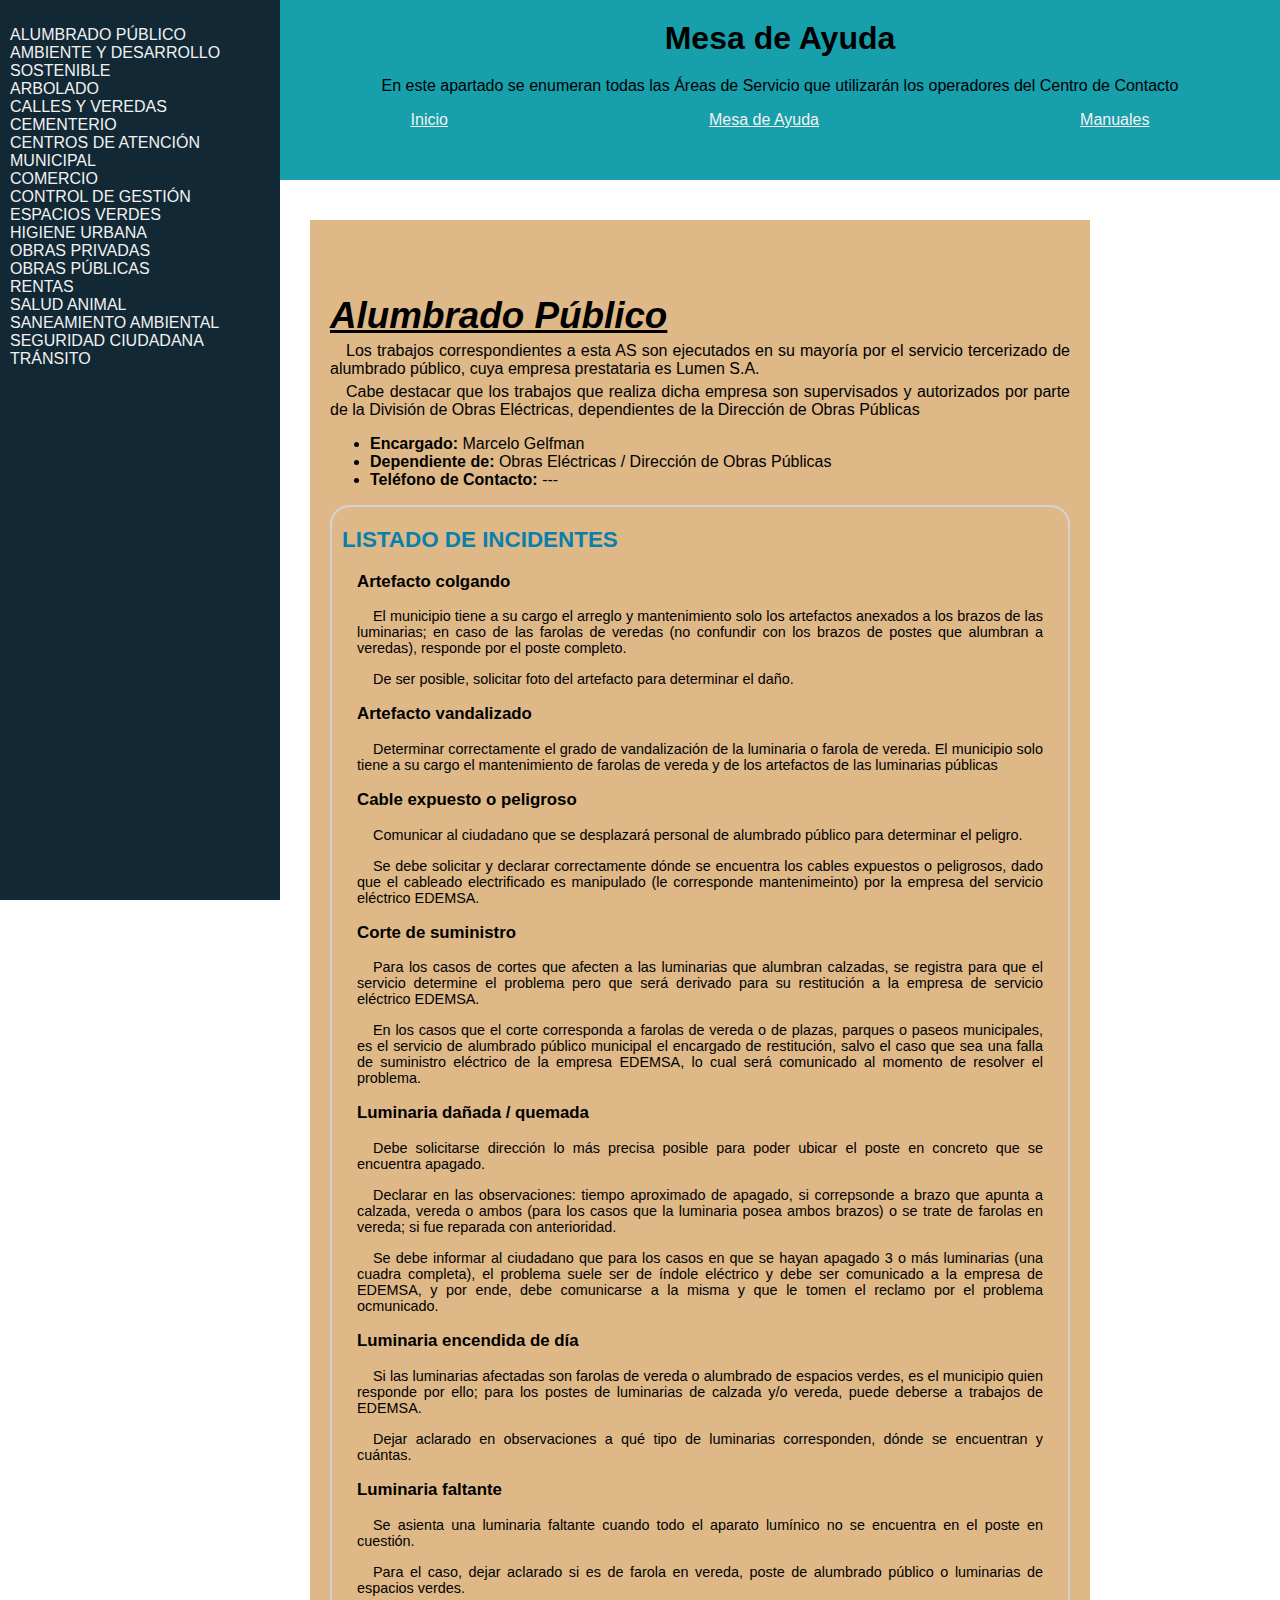
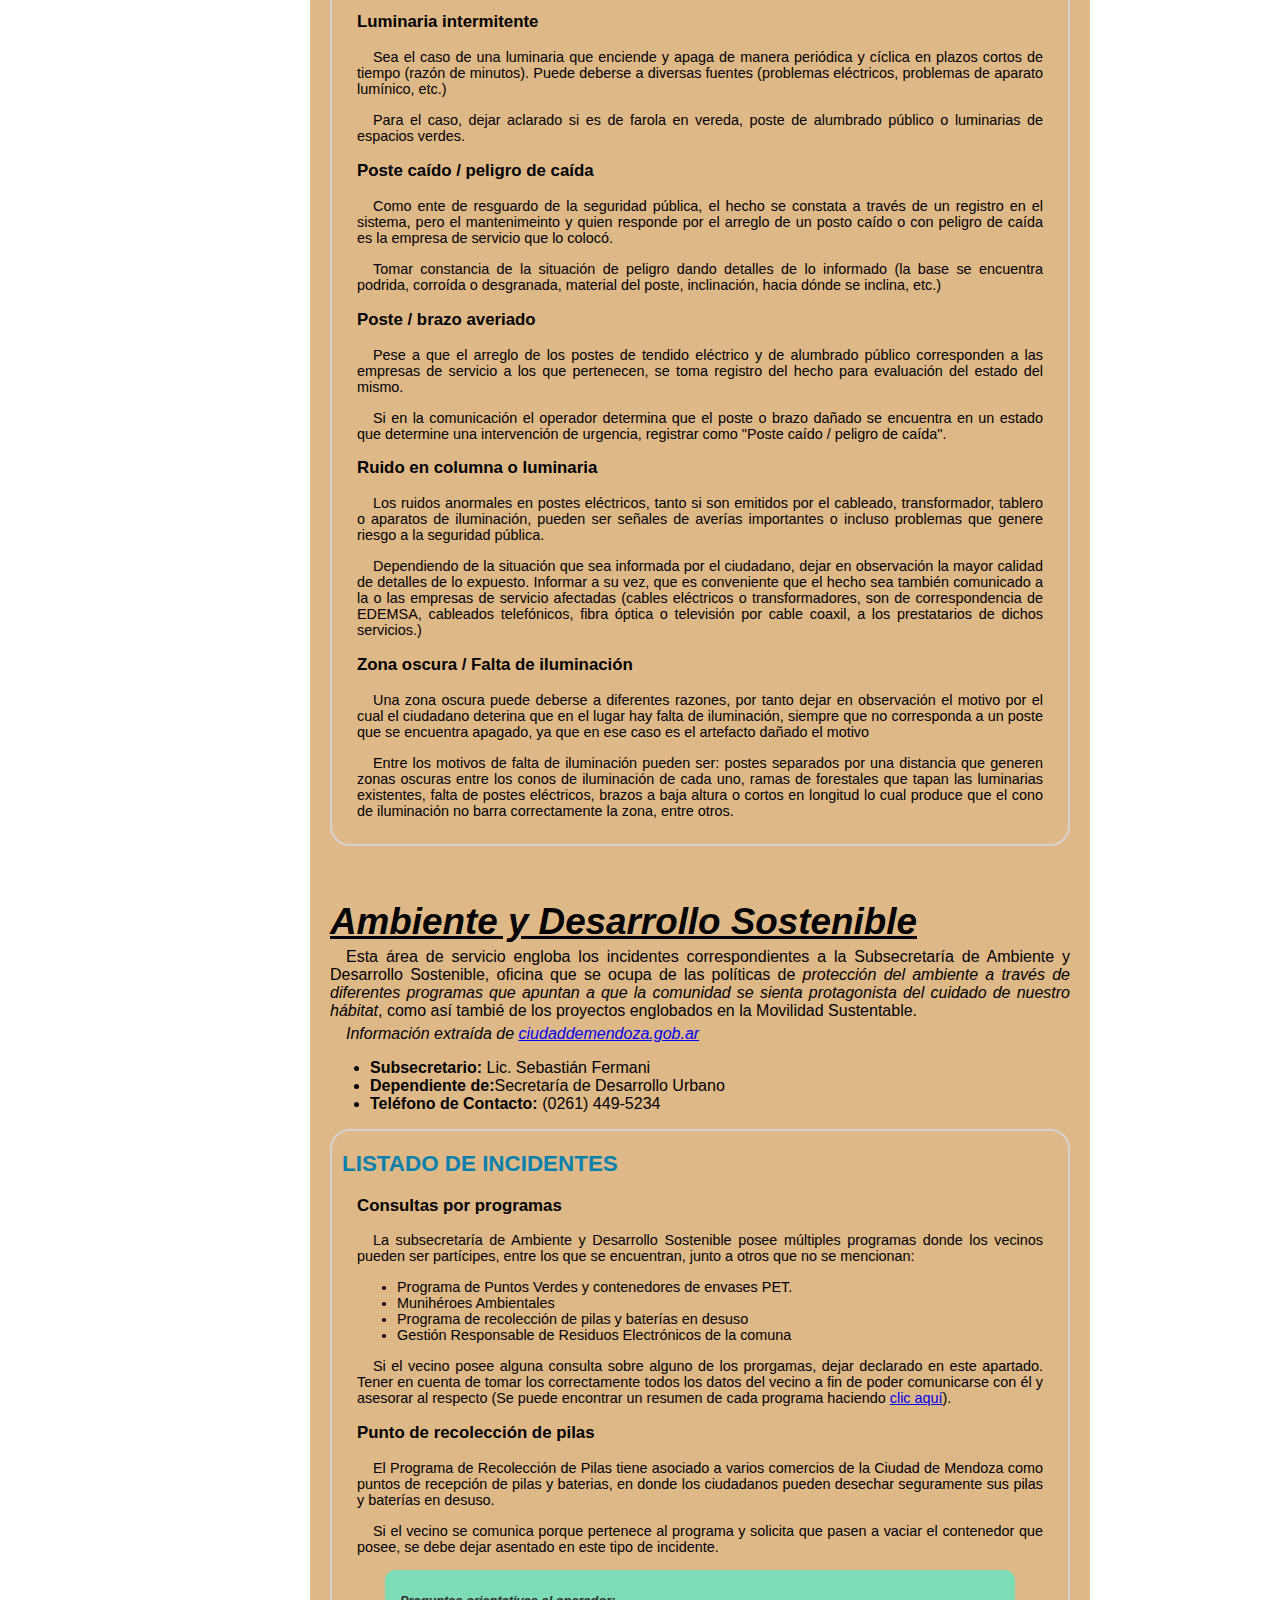
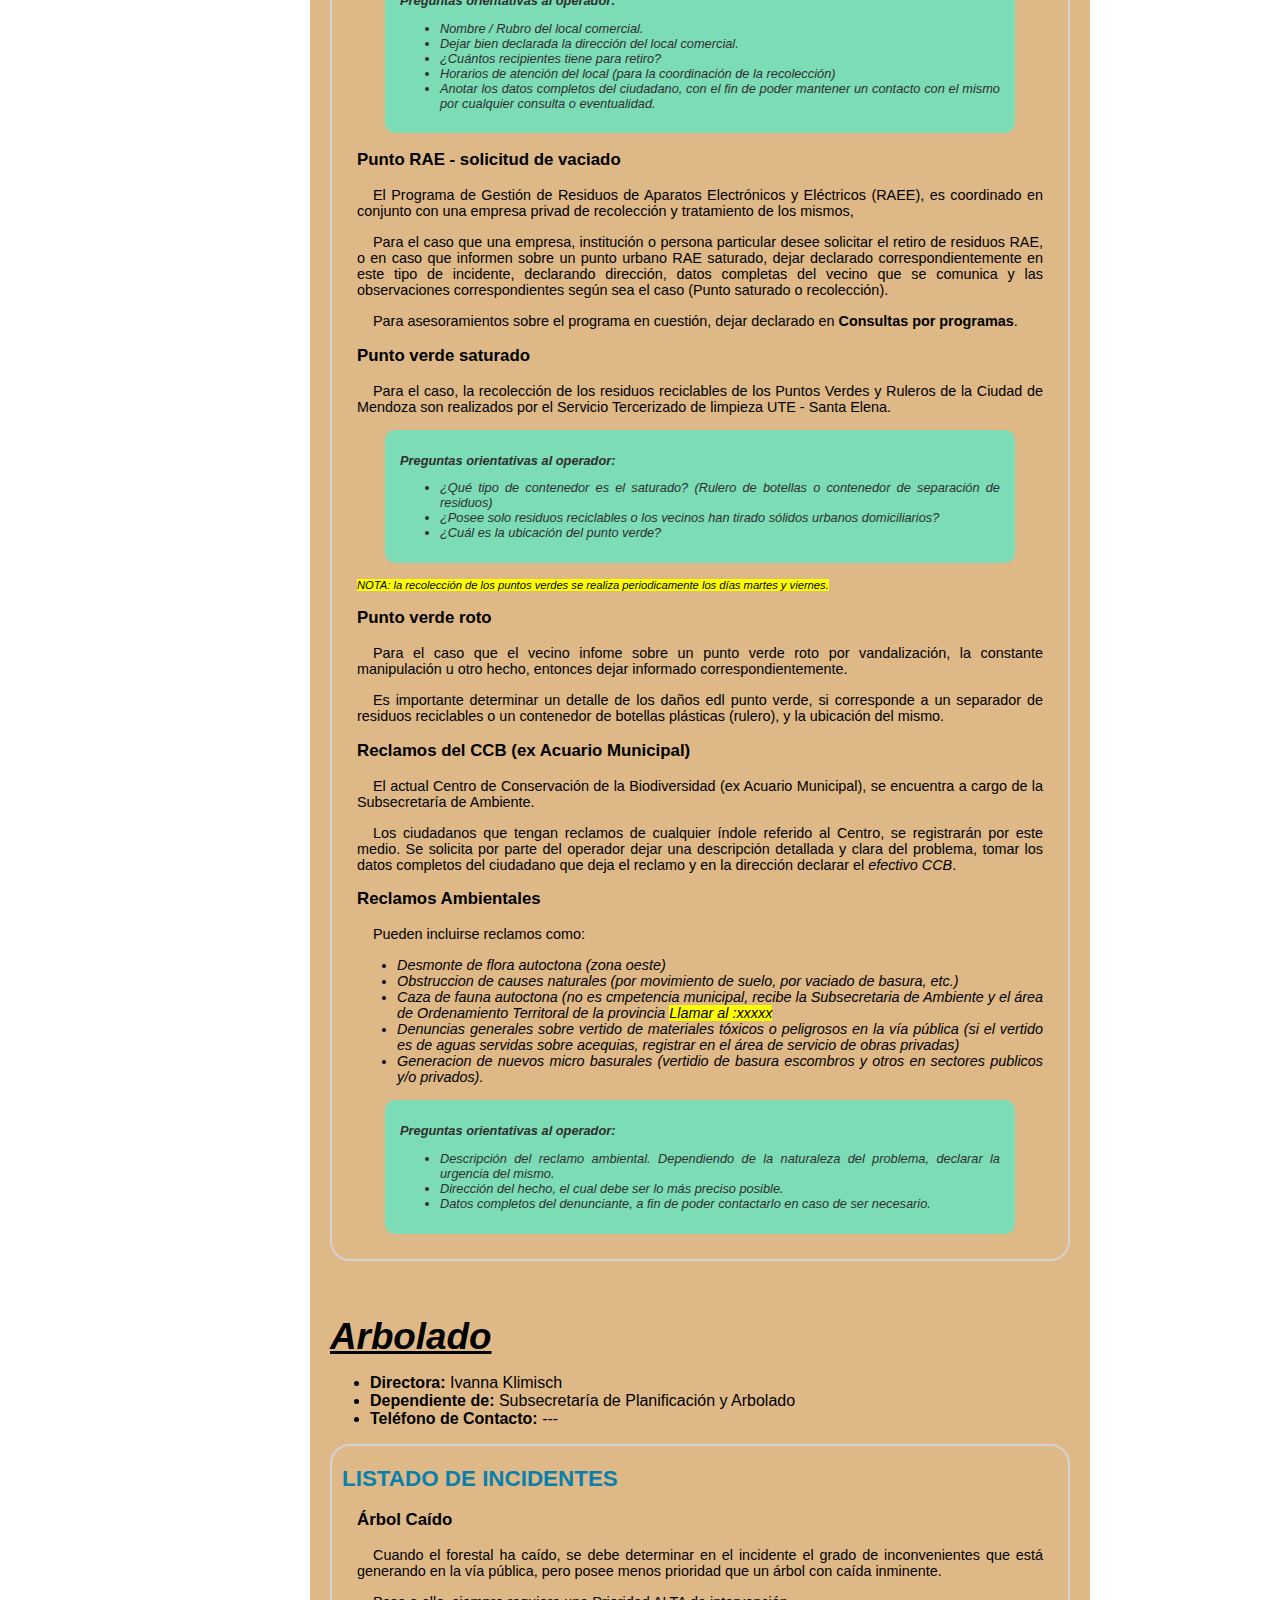
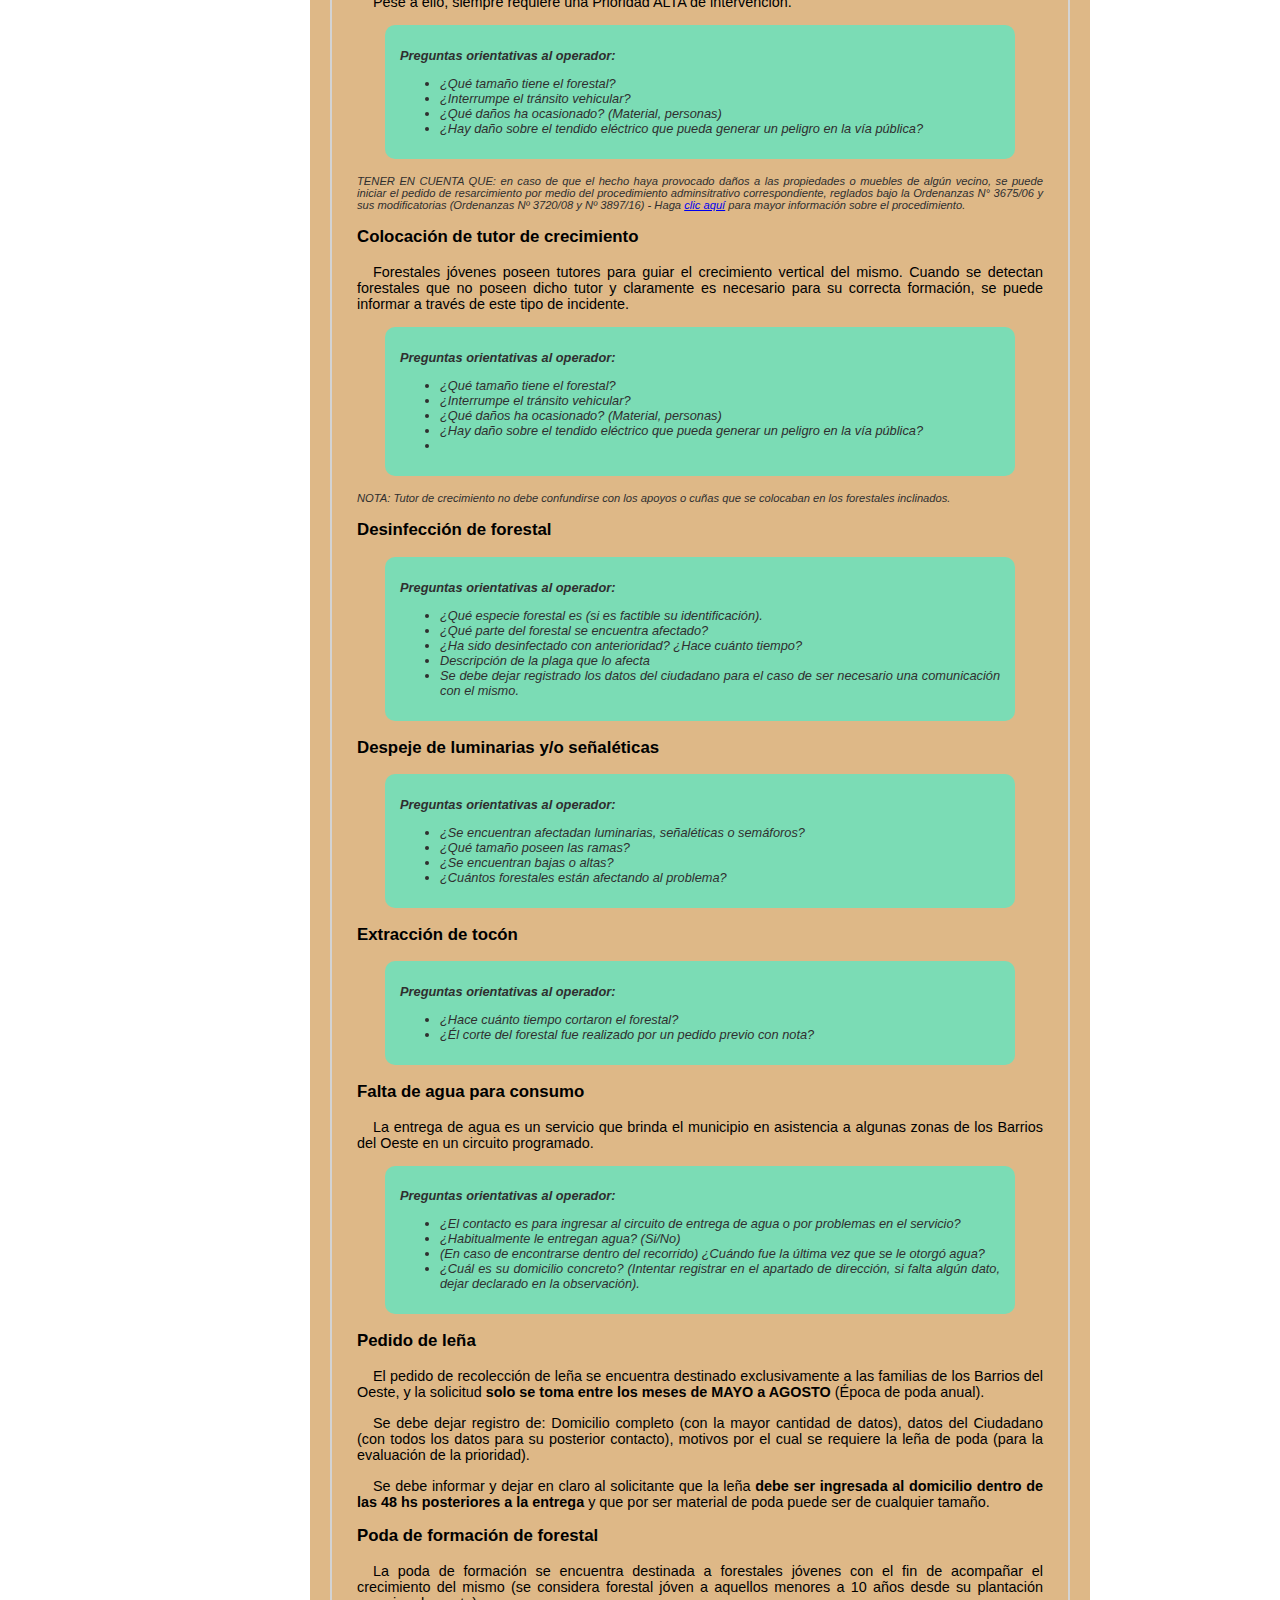
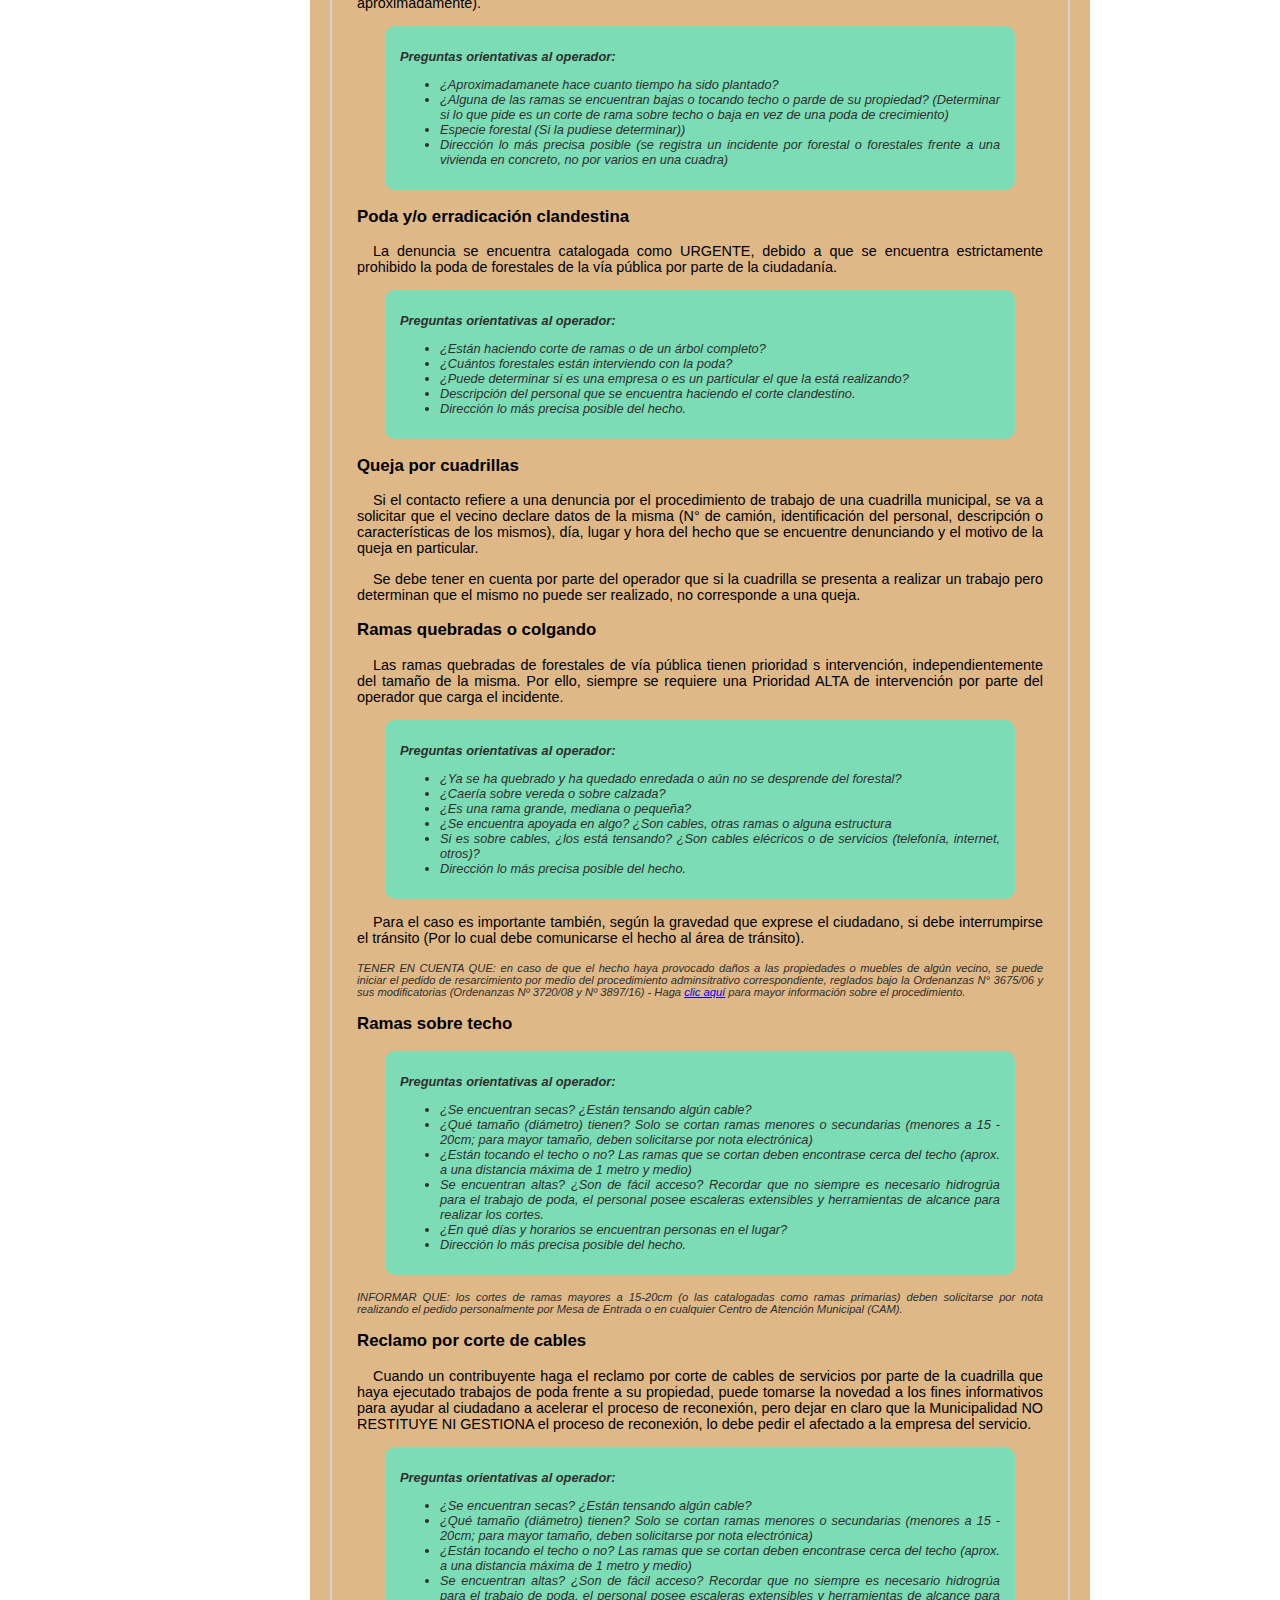
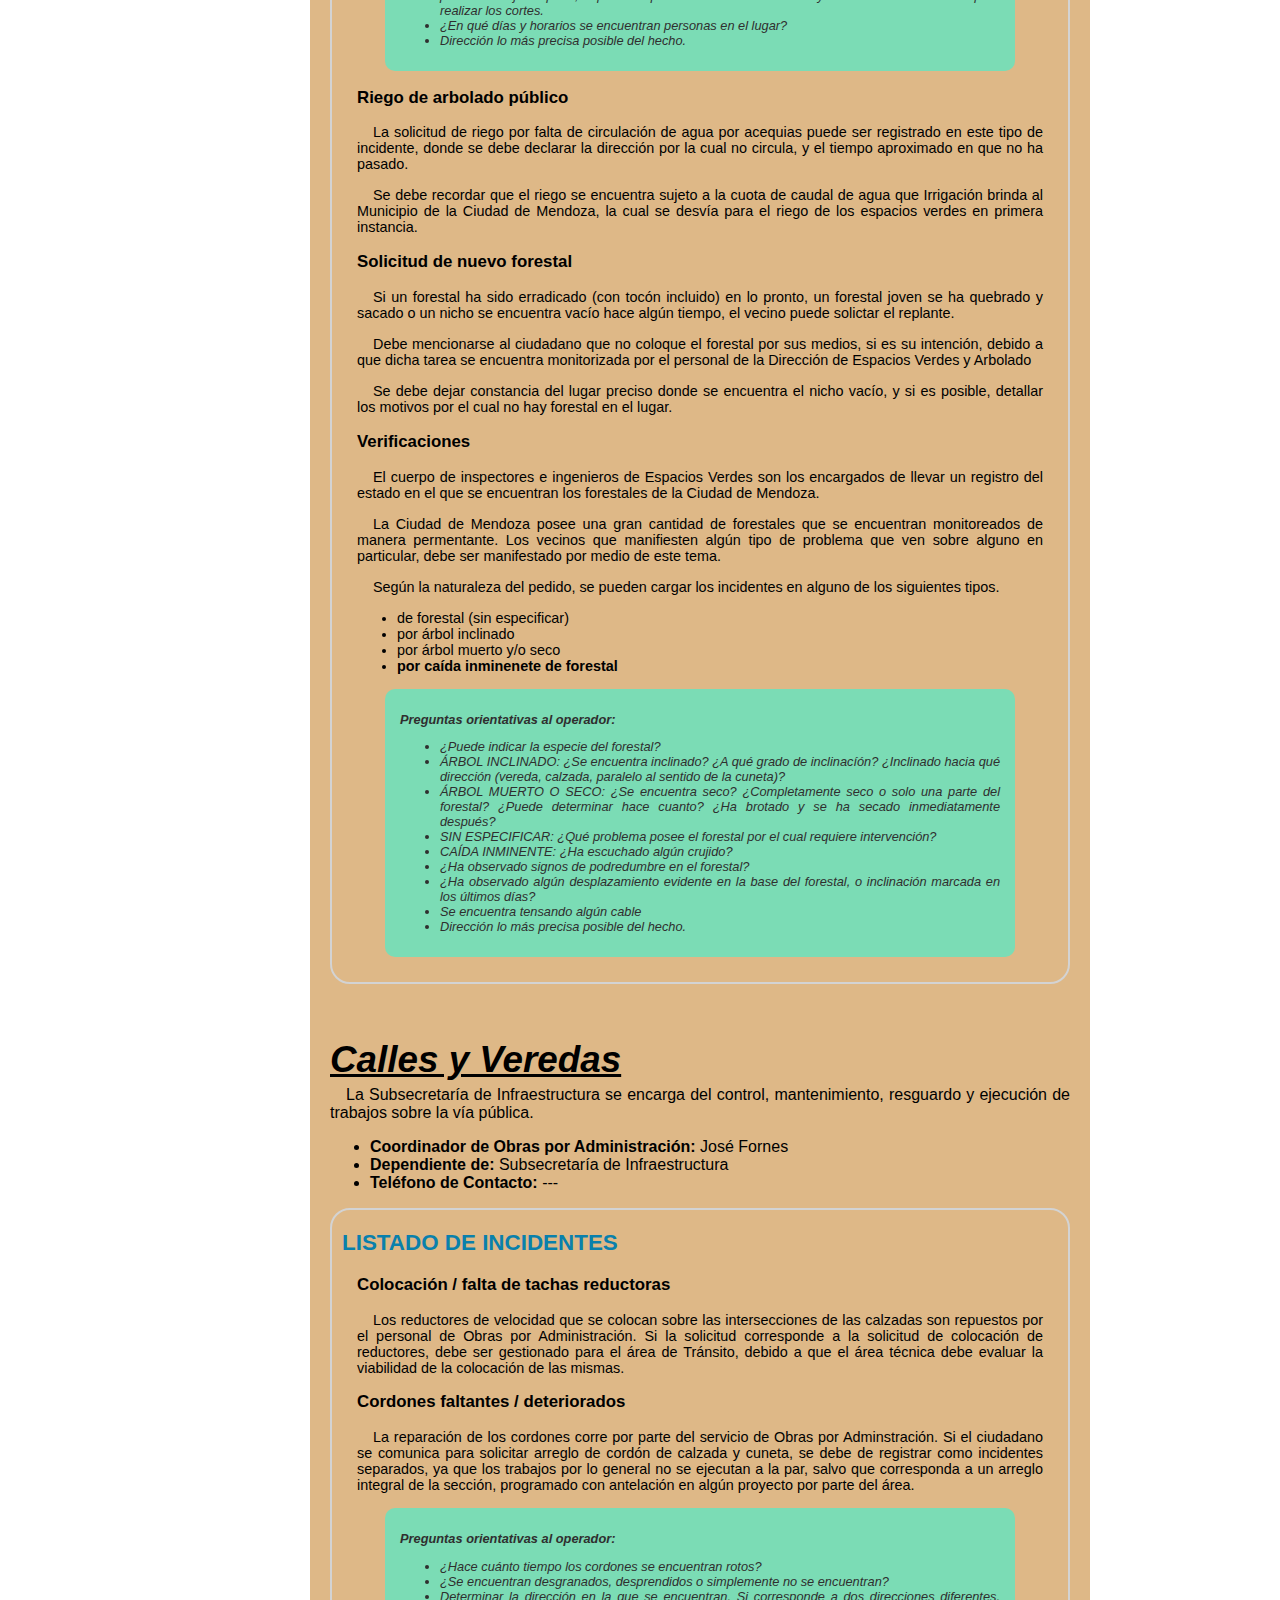
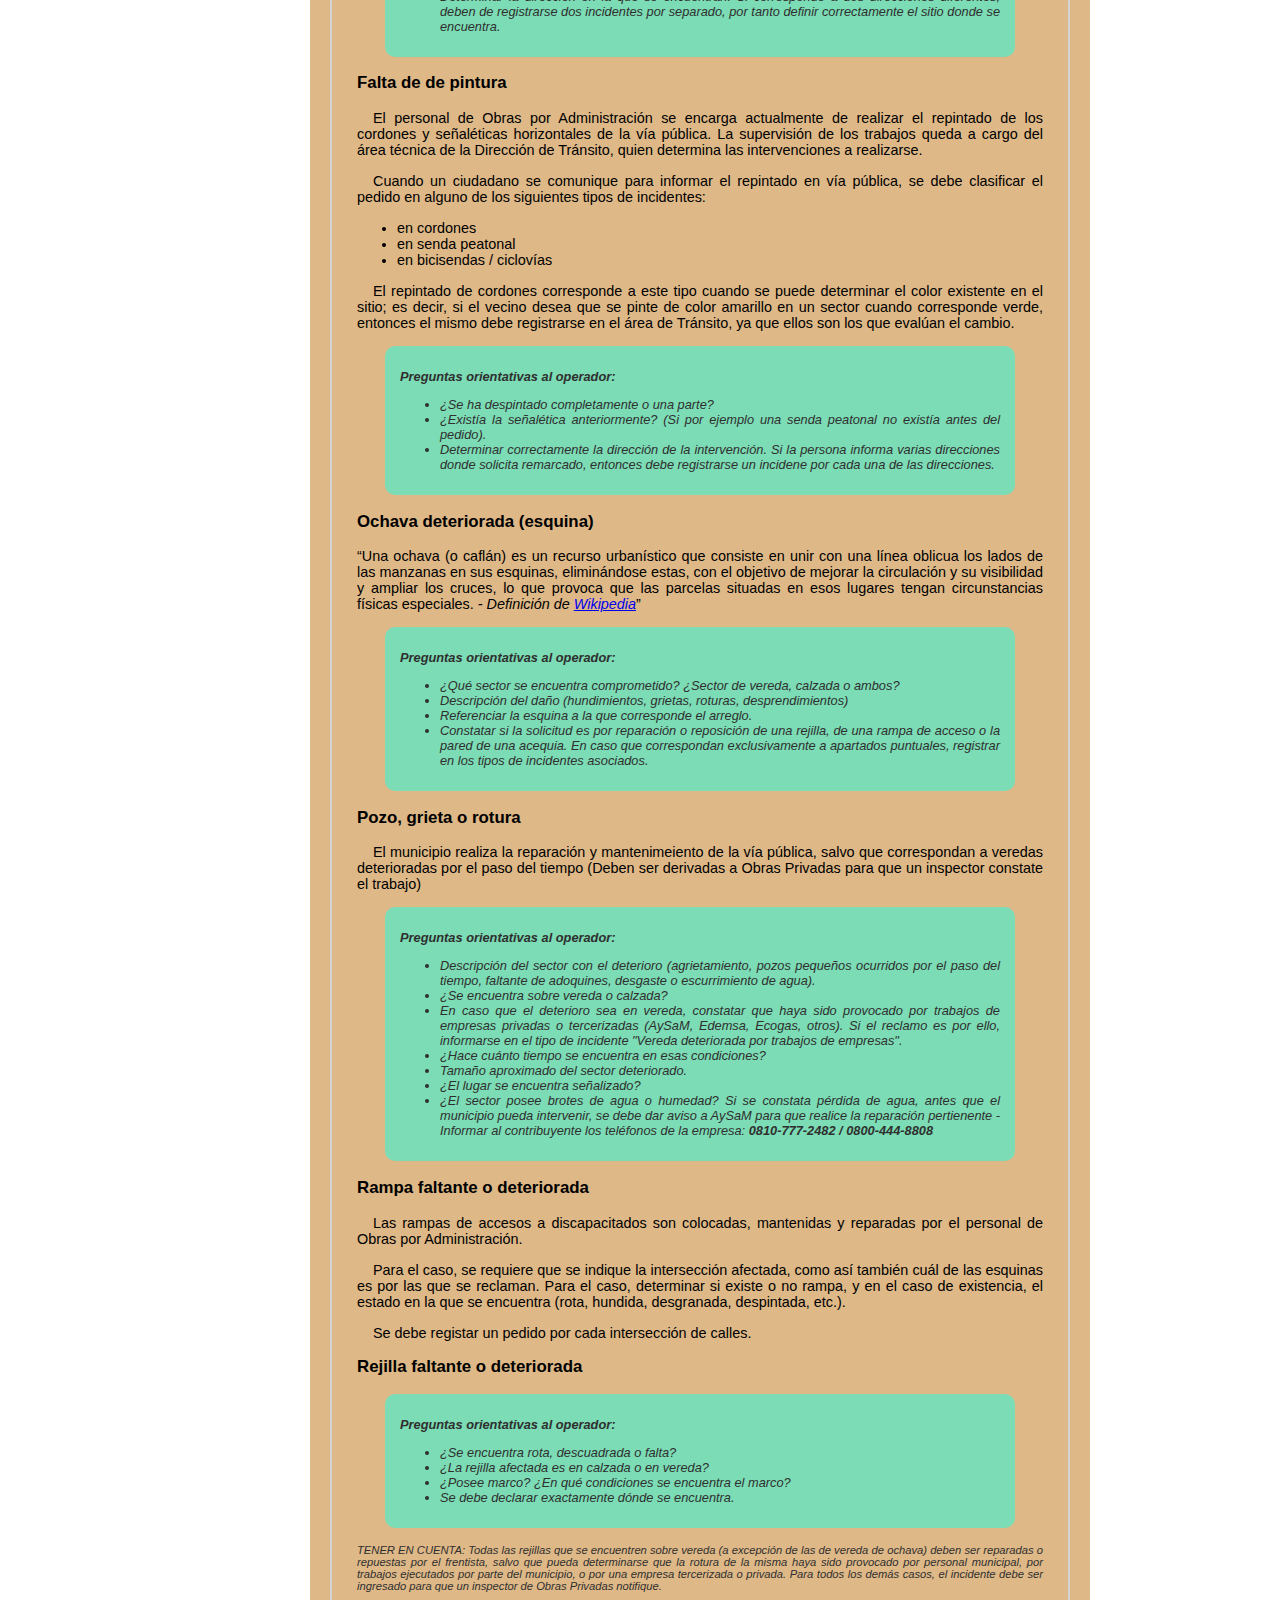
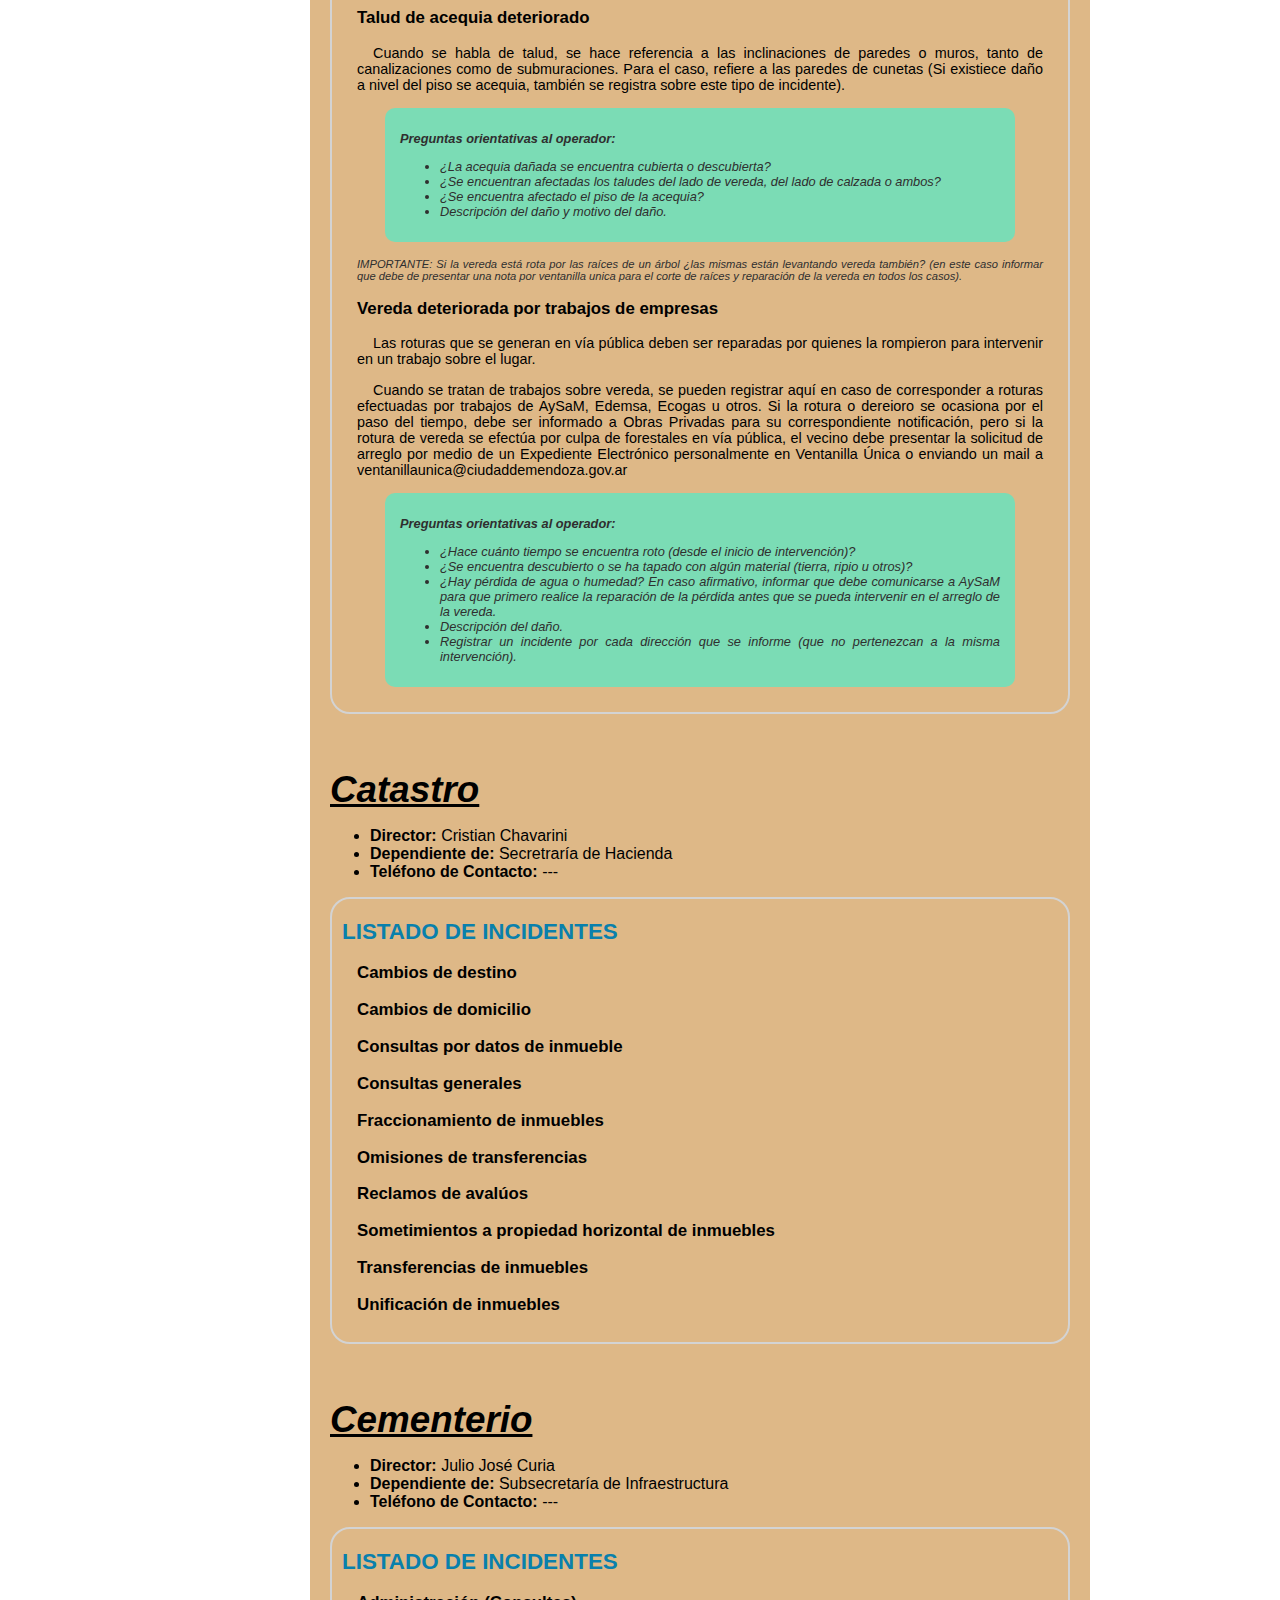
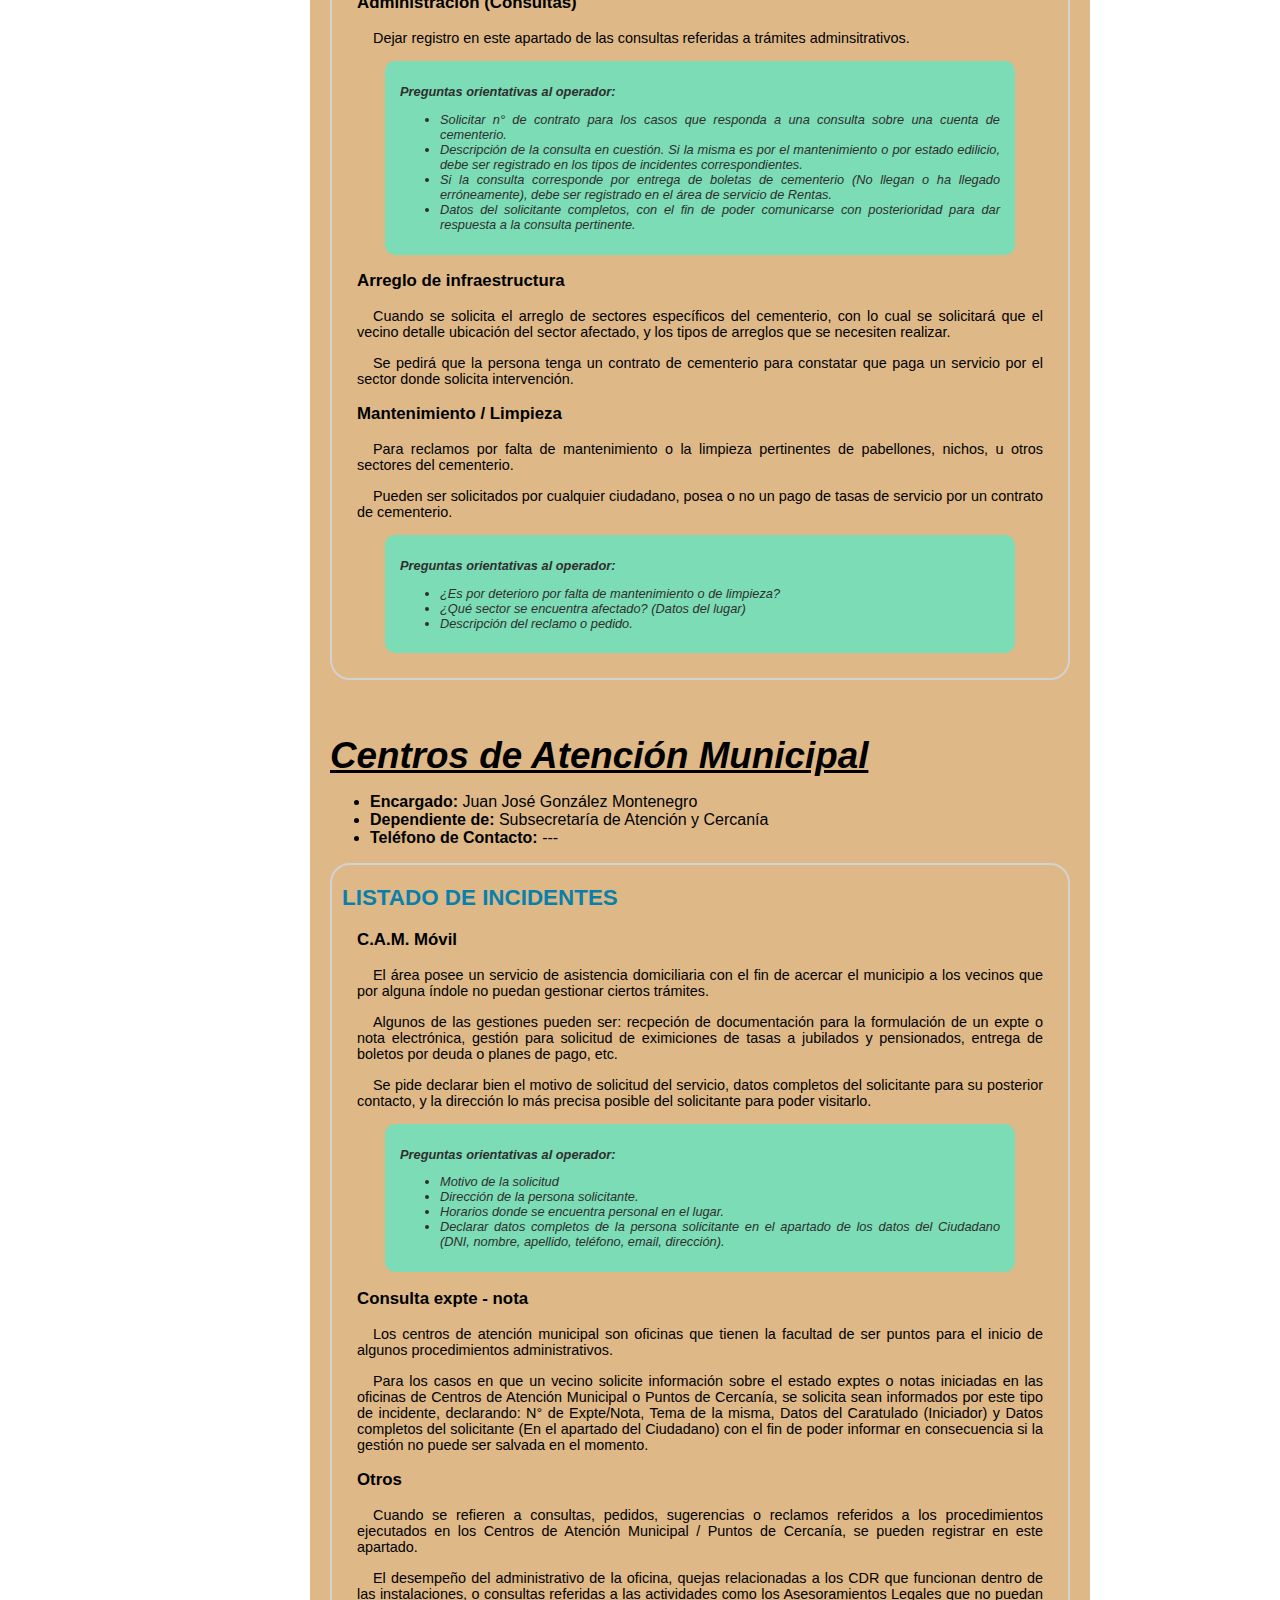
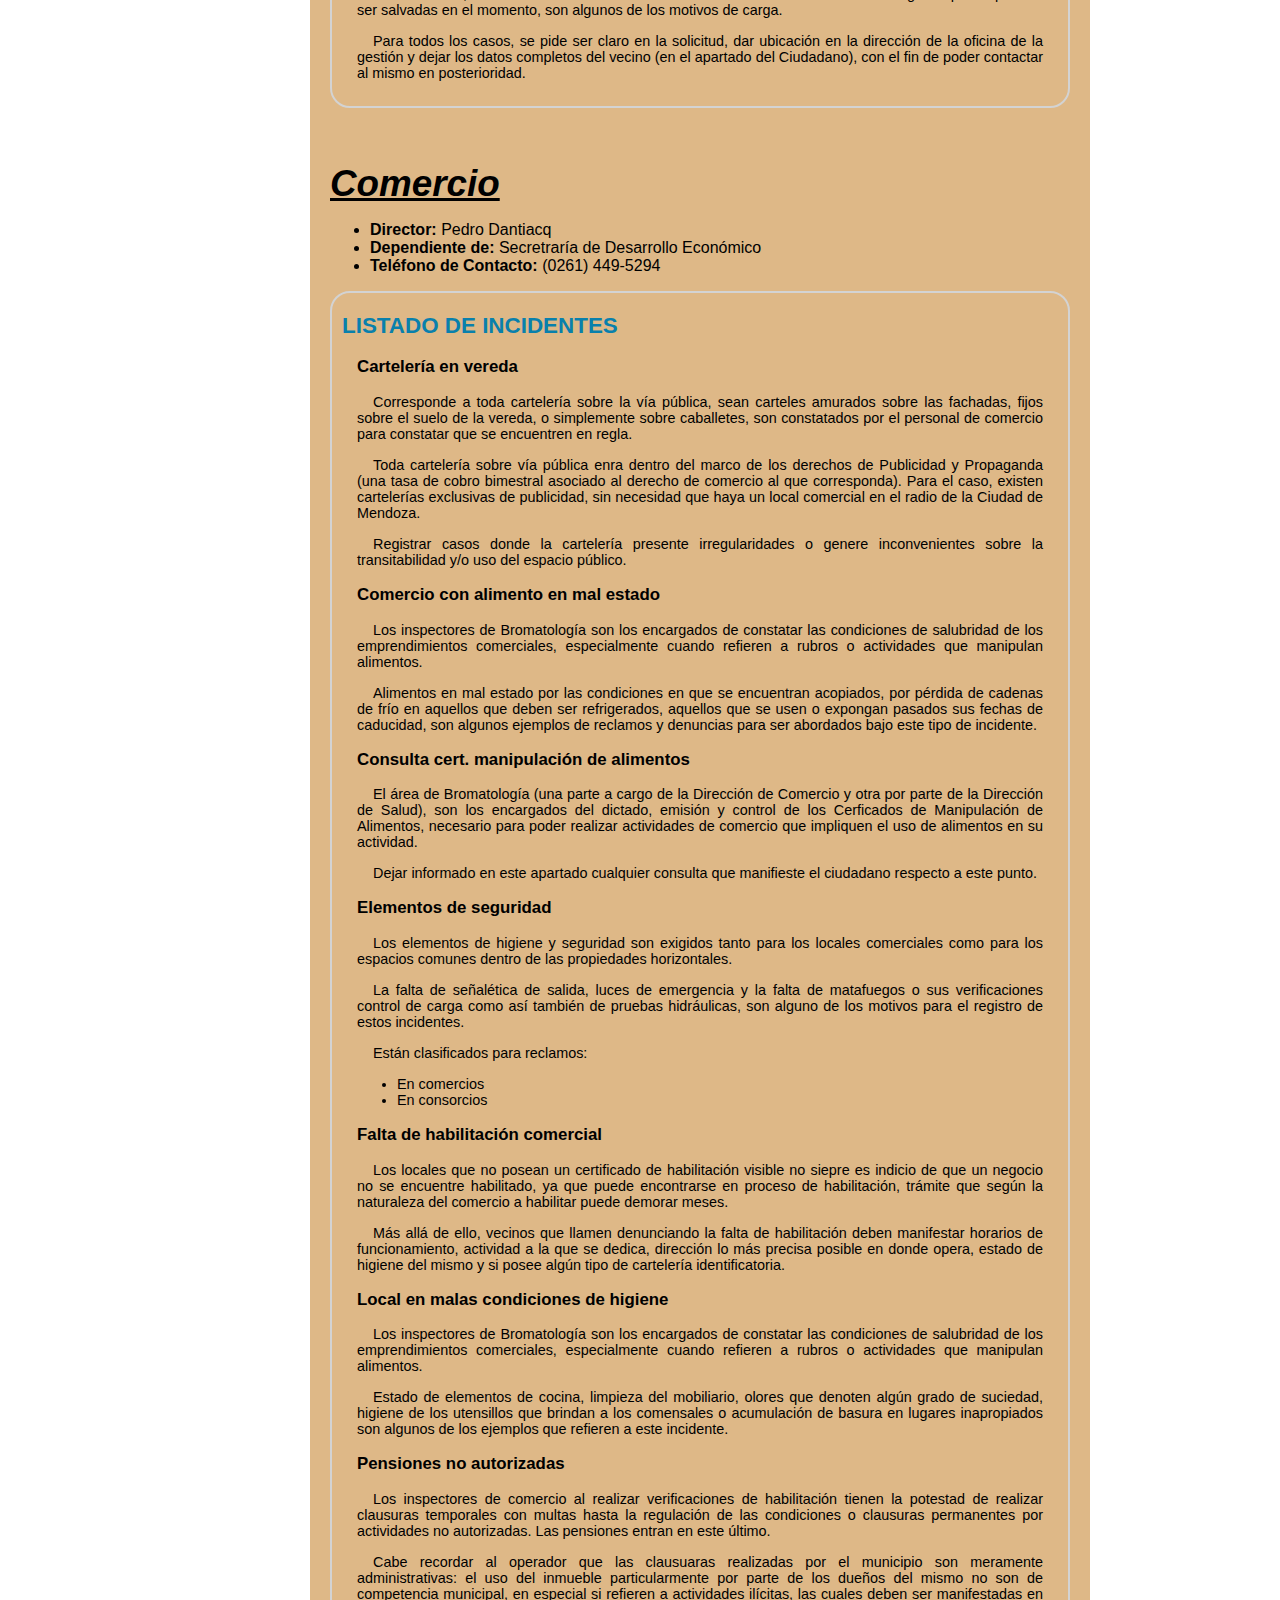
==== commit 454527ea: "Add files via upload" ====
--- a/templates/mesa-ayuda-copia.html
+++ b/templates/mesa-ayuda-copia.html
@@ -311,7 +311,7 @@
                         calzada, vereda o ambos (para los casos que la luminaria posea ambos brazos) o se trate de
                         farolas en vereda; si fue reparada con anterioridad.
                     </p>
-                    <p>Se debe informar al ciudadano que para los casos en que se hayan apagado 3 o más luminarias (una}
+                    <p>Se debe informar al ciudadano que para los casos en que se hayan apagado 3 o más luminarias (una
                         cuadra completa), el problema suele ser de índole eléctrico y debe ser comunicado a la empresa
                         de EDEMSA, y por ende, debe comunicarse
                         a la misma y que le tomen el reclamo por el problema ocmunicado.
